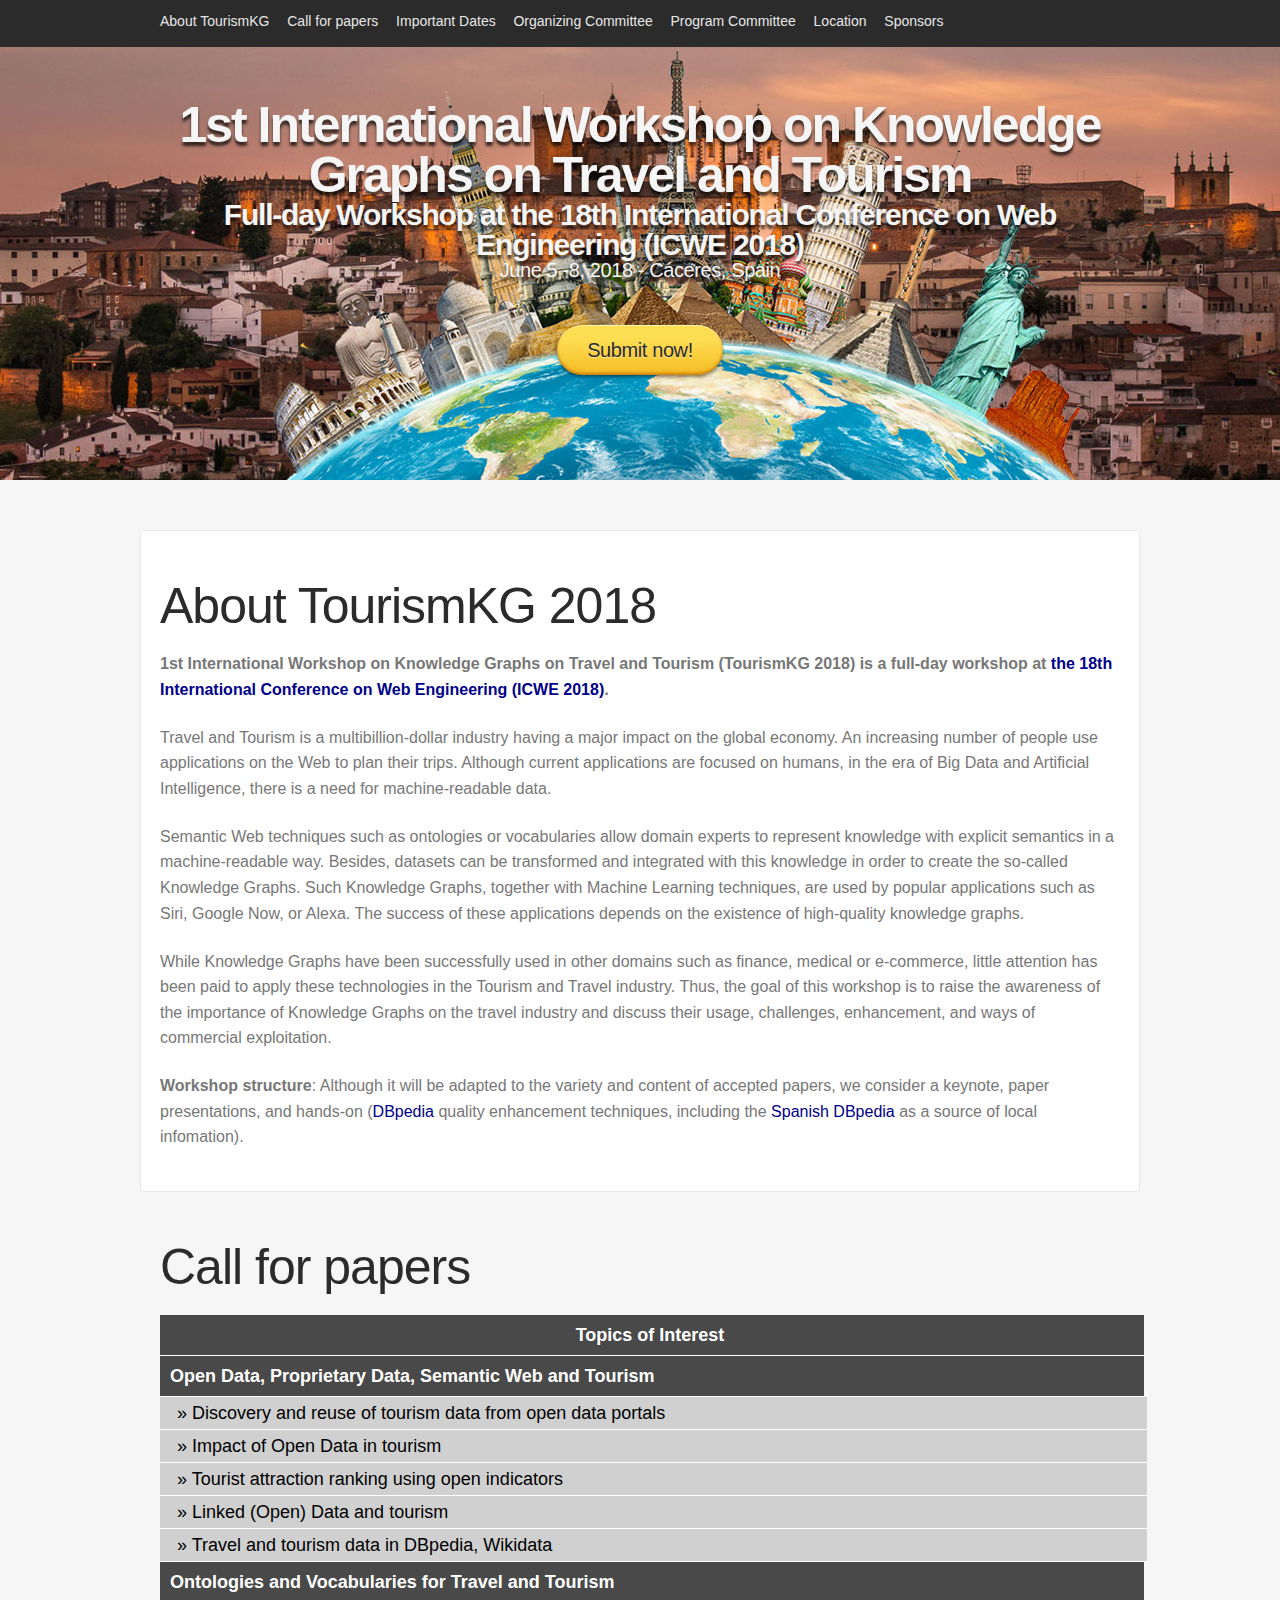
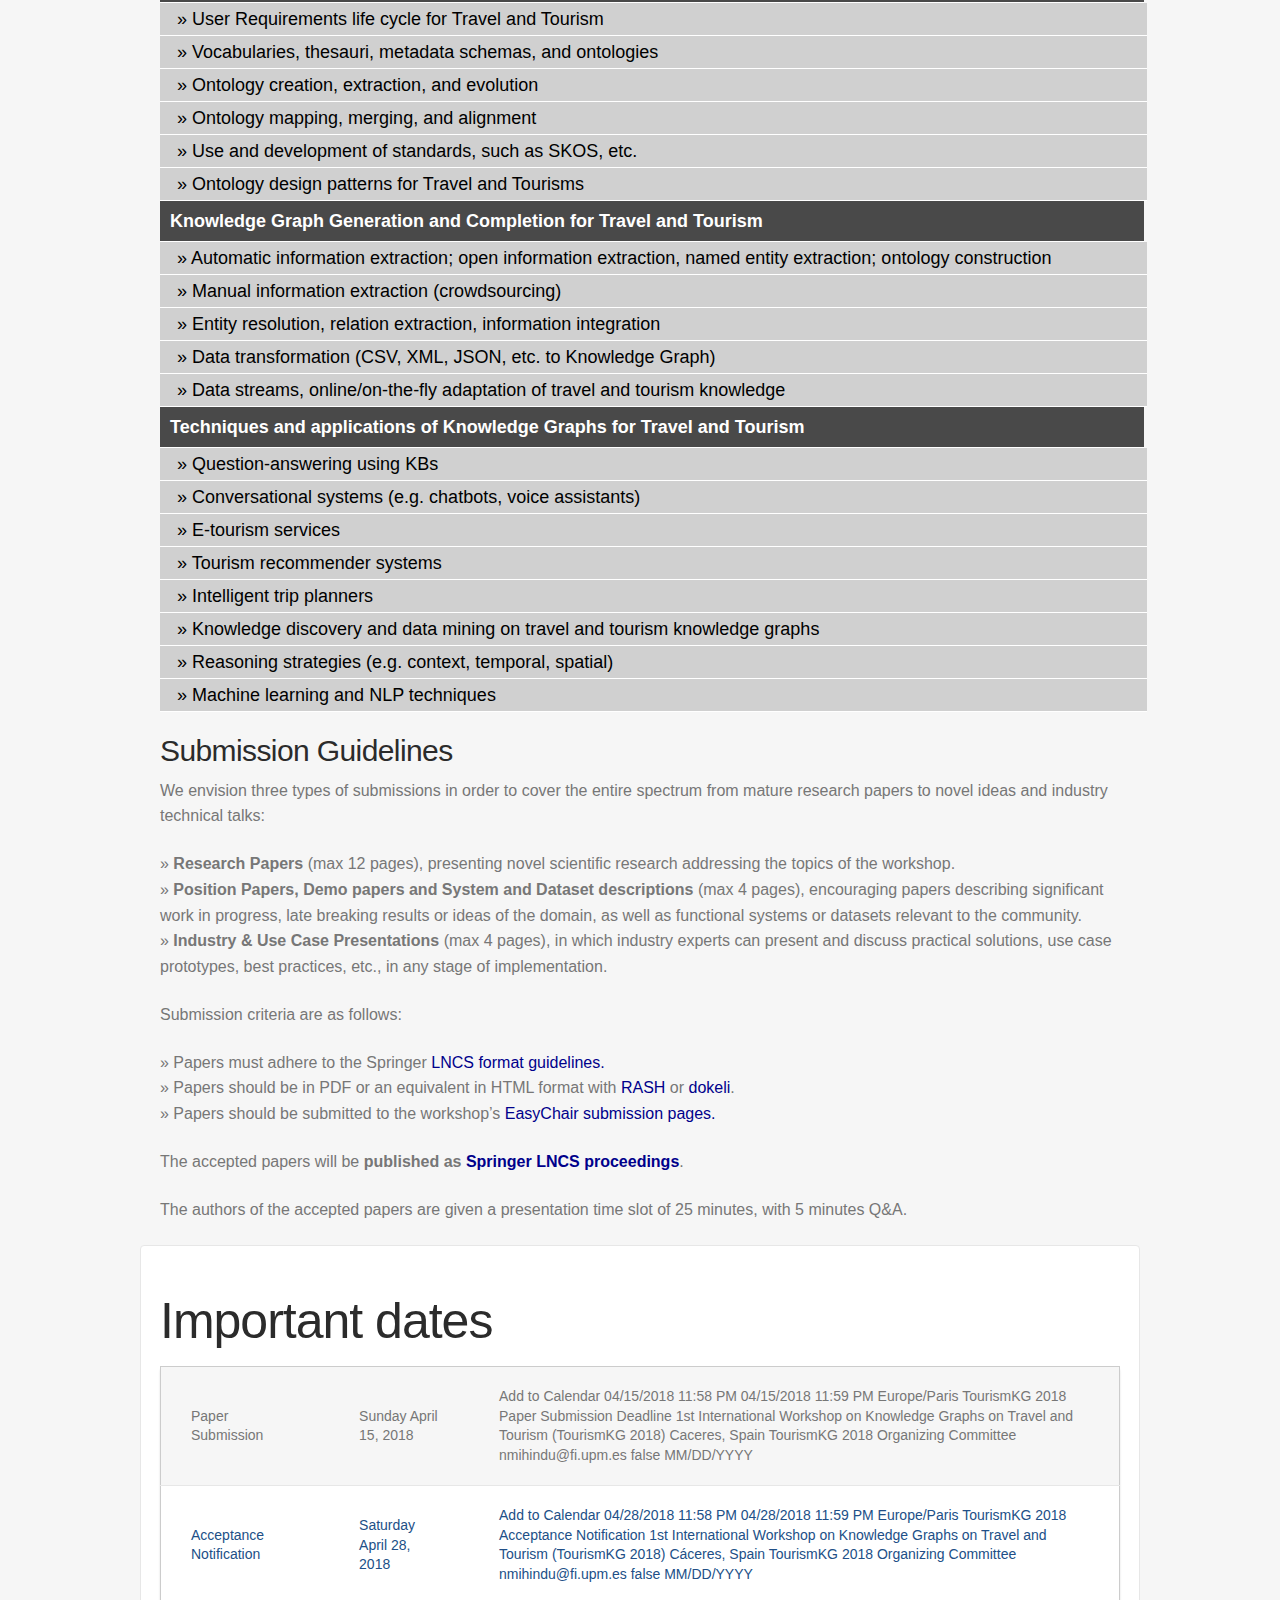
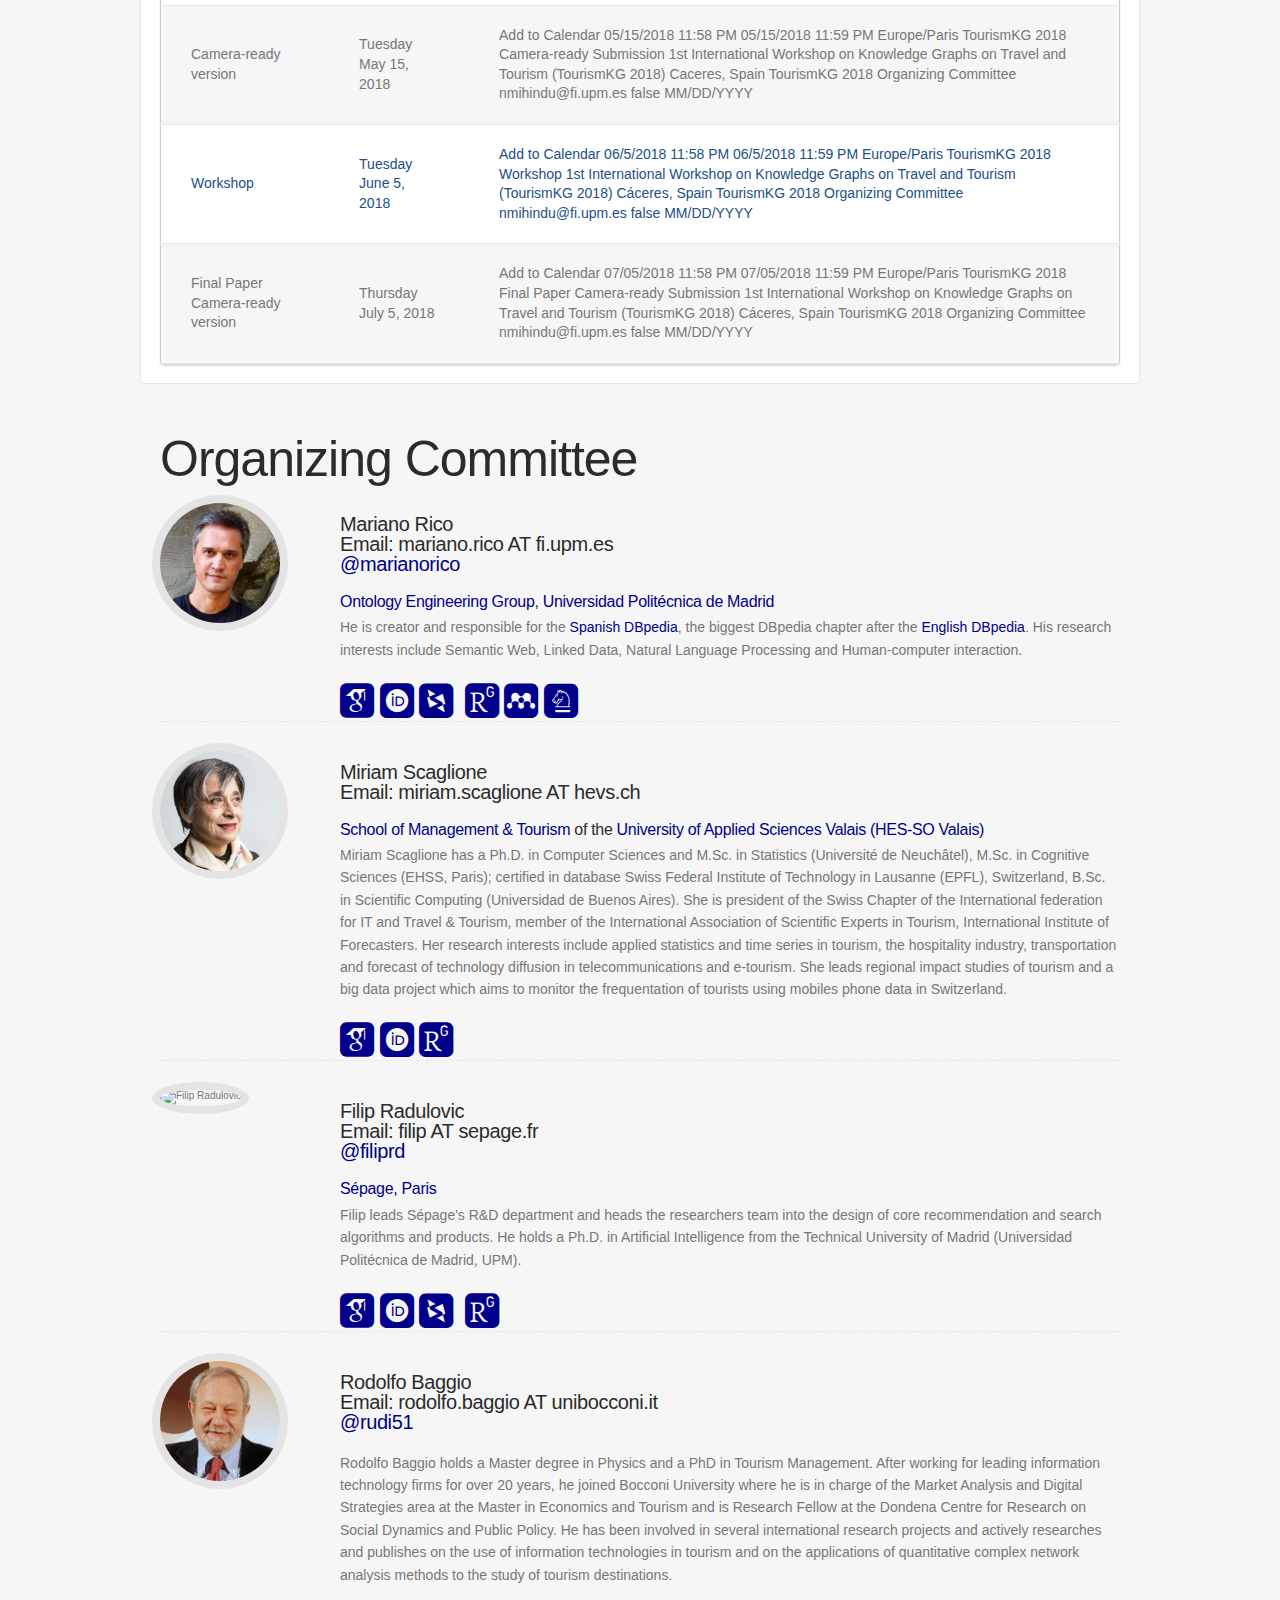
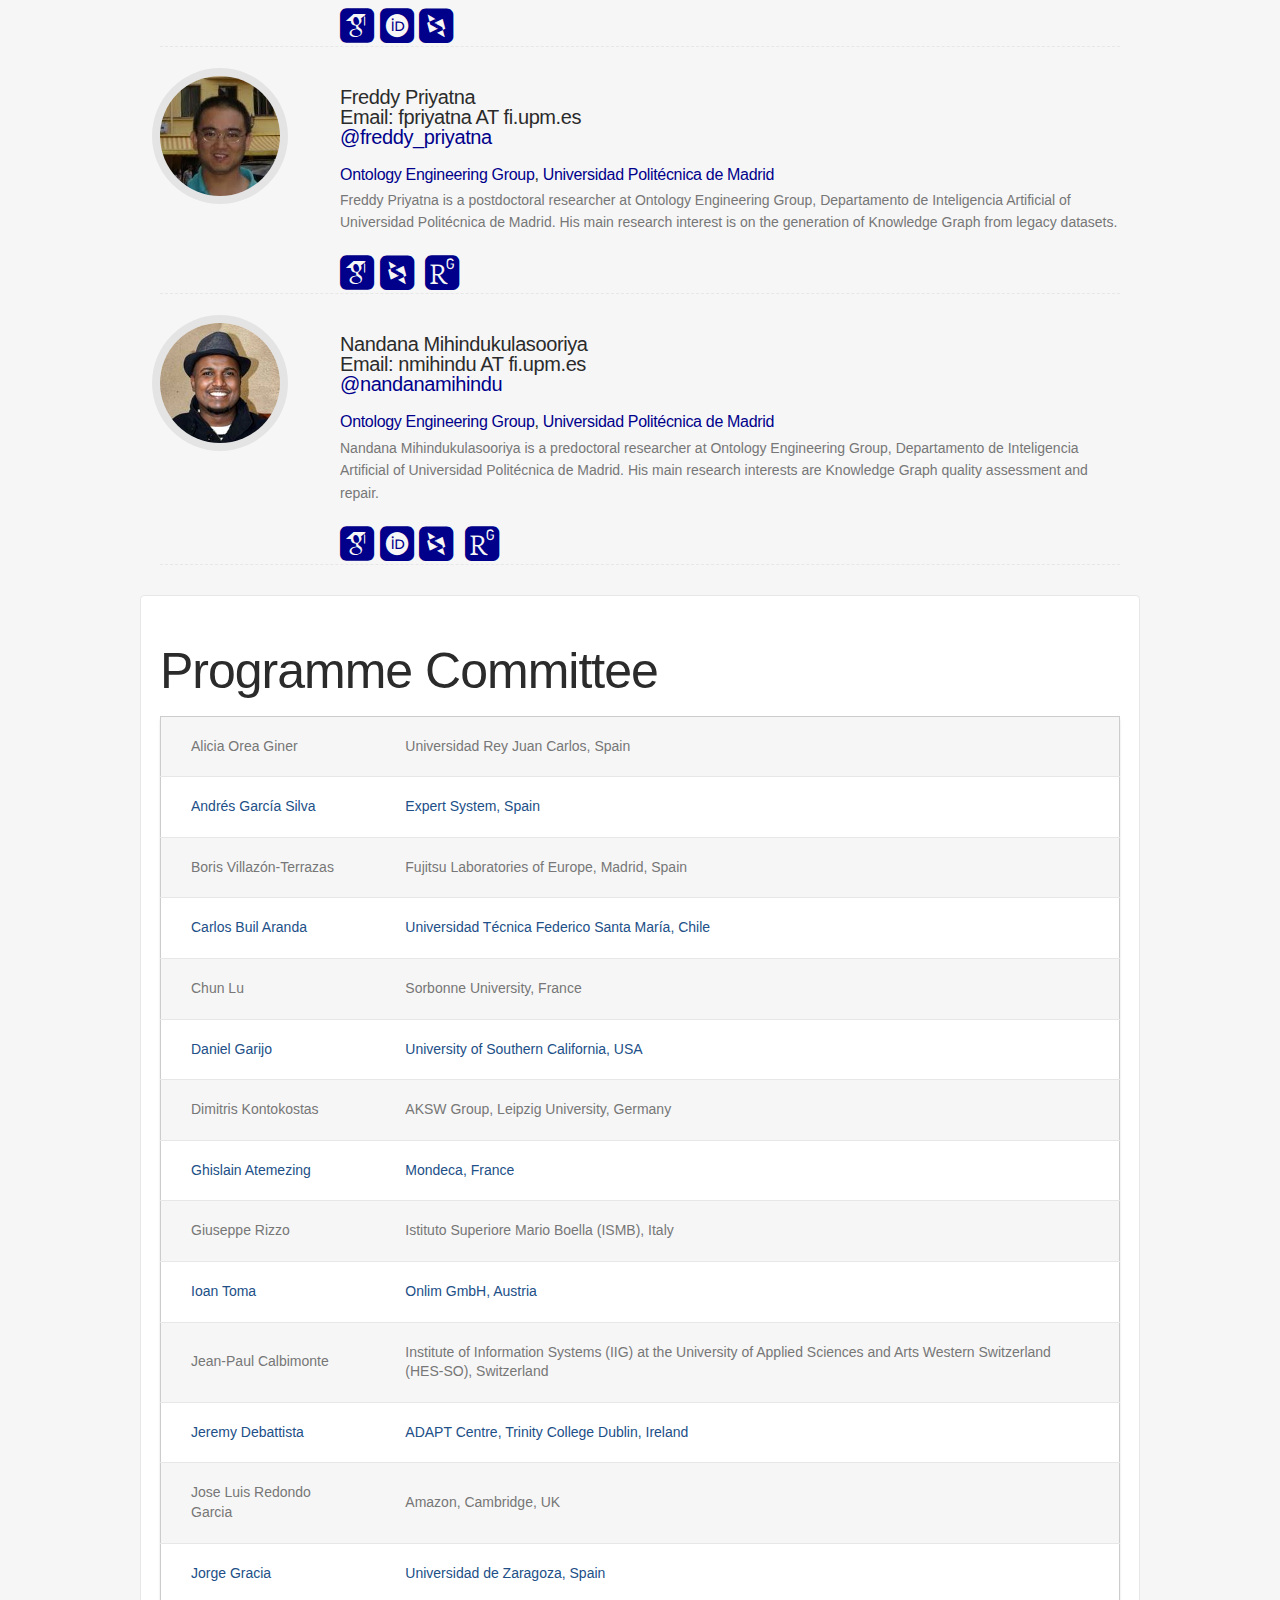
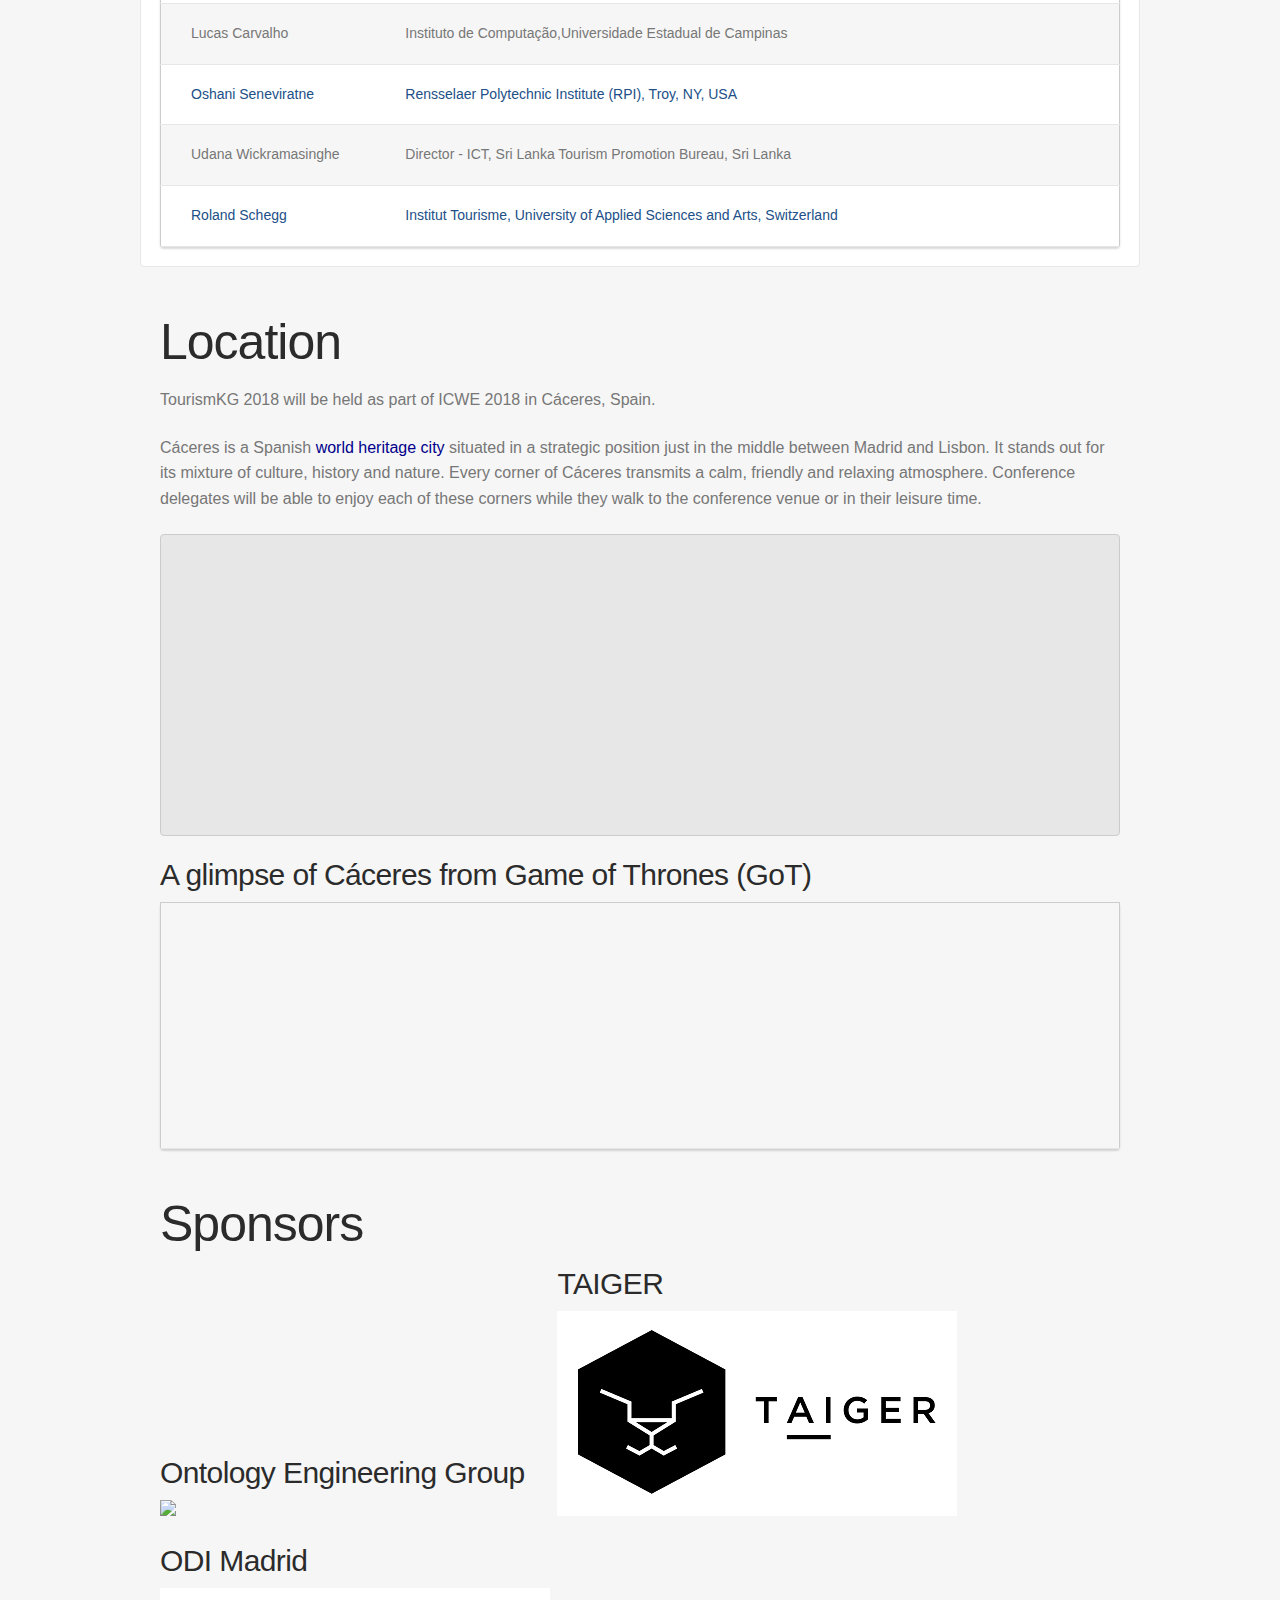
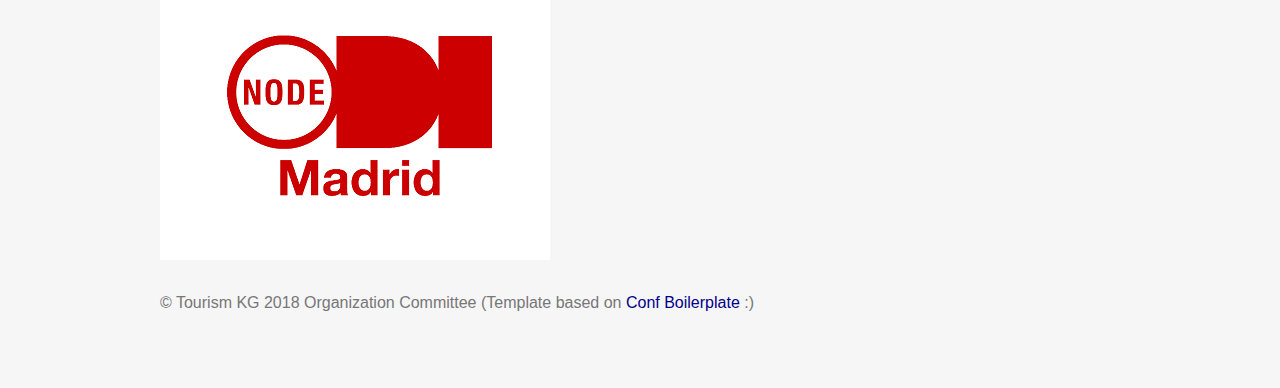
==== 2018/index.html @ 6af9a488 "Update index.html" ====
<!doctype html>
<html itemscope itemtype="http://schema.org/Event">
<head>

  <title itemprop="name">1st International Workshop on Knowledge Graphs on Travel and Tourism  - TourismKG 2018</title>

  <meta charset="utf-8">
  <meta name="author" content="Nandana Mihindukulasooriya">
  <meta name="description" content="1st International Workshop on Knowledge Graphs on Travel and Tourism">
  <meta name="viewport" content="width=device-width">
  <meta http-equiv="X-UA-Compatible" content="IE=edge,chrome=1">

  <!-- FACEBOOK -->
  <meta property="fb:app_id" content="372862979453673">
  <meta property="og:type" content="website">
  <meta property="og:url" content="http://icwe2018.webengineering.org">
  <meta property="og:title" content="The International Conference on Web Engineering (ICWE)">
  <meta property="og:description" content="Conference description">
  <meta property="og:image" content="http://braziljs.github.io/conf-boilerplate//themes/yellow-swan/img/badge.jpg">
  <!-- / FACEBOOK -->

  <link rel="shortcut icon" href="themes/yellow-swan/img/favicon.ico" type="image/x-icon">
  <link rel="apple-touch-icon" href="themes/yellow-swan/img/apple-touch-icon.png">

  <!-- STYLES -->
  <link rel="stylesheet" type="text/css" href="themes/yellow-swan/css/main.css">

  <!-- AddThisEvent theme css -->
  <link rel="stylesheet" href="themes/yellow-swan/css/addthisevent.theme1.css" type="text/css"/>
  <link rel="stylesheet" href="css/academicons.min.css" type="text/css"/>
  <!-- / STYLES -->
    
    
    <!-- AddThisEvent Settings -->
    <script src="themes/yellow-swan/js/ate.min.js"></script>
    <script type="text/javascript">
    addthisevent.settings({
        license    : "replace-with-your-licensekey",
        css        : false,
        outlook    : {show:true, text:"Outlook Calendar"},
        google     : {show:true, text:"Google Calendar"},
        yahoo      : {show:true, text:"Yahoo Calendar"},
        outlookcom : {show:true, text:"Outlook.com"},
        appleical  : {show:true, text:"Apple iCalendar"},
        dropdown   : {order:"appleical,google,outlook,outlookcom,yahoo"}
    });
    </script>
    <script defer src="https://use.fontawesome.com/releases/v5.0.6/js/all.js"></script>
	
	
</head>
<body>

  <div class="global">

    <!-- NAVIGATION -->
    <nav id="nav">
      <ul class="wrapper">
          <li class="nav-item">
            <a href="#about" title="About" class="nav-link">About TourismKG</a>
          </li>
          <li class="nav-item">
            <a href="#cfp" title="Call for papers" class="nav-link">Call for papers</a>
          </li>
          <li class="nav-item">
            <a href="#dates" title="Important Dates" class="nav-link">Important Dates</a>
          </li>
          <li class="nav-item">
            <a href="#orgcom" title="Organizing Committee" class="nav-link">Organizing Committee</a>
          </li>
          <li class="nav-item">
            <a href="#prgcom" title="Organizing Committee" class="nav-link">Program Committee</a>
          </li> 
          <li class="nav-item">
            <a href="#location" title="Location" class="nav-link">Location</a>
          </li>
          <li class="nav-item">
            <a href="#sponsors" title="Sponsors" class="nav-link">Sponsors</a>
          </li>
      </ul>
    </nav>
    
    <hr>
      
    <!-- HEADER -->
    <header class="header">
      <div class="wrapper">
        <h6 class="logo-name"> 
          <a class="logo-link" href="#" title="Conference name" itemprop="name">1st International Workshop on Knowledge Graphs on Travel and Tourism</a>
        </h6>
        <h4 class="logo-sub-name"><a class="logo-link" href="http://icwe2018.webengineering.org/">Full-day Workshop at the 18th International Conference on Web Engineering (ICWE 2018)</a></h4>
        <h2 class="tagline">June 5 -8, 2018 - Cáceres, Spain</h2>
    
        <div class="call-action-area">
            <a href="https://easychair.org/conferences/?conf=tourismkg2018" class="call-action-link" title="Submit now!">Submit now!</a>
        </div>
      </div>
    </header>
    <!--  / HEADER -->
    
    <hr>

    <!-- CONTENT -->
    <div class="content" id="content">
      <div class="wrapper">
        
<!-- ABOUT -->
<section class="about" id="about">
  <h2 class="section-title">About TourismKG 2018</h2>
  <p style="font-weight: bold;">1st International Workshop on Knowledge Graphs on Travel and Tourism (TourismKG 2018) is a full-day workshop at <a href="http://icwe2018.webengineering.org">the 18th International Conference on Web Engineering (ICWE 2018)</a>.</p>
       
  <p itemprop="description">
      Travel and Tourism is a multibillion-dollar industry having a major impact on the global economy. An increasing number of people use applications on the Web to plan their trips. Although current applications are focused on humans, in the era of Big Data and Artificial Intelligence, there is a need for machine-readable data.
  </p>
  <p>
      Semantic Web techniques such as ontologies or vocabularies allow domain experts to represent knowledge with explicit semantics in a machine-readable way. Besides, datasets can be transformed and integrated with this knowledge in order to create the so-called Knowledge Graphs. Such Knowledge Graphs, together with Machine Learning techniques, are used by popular applications such as Siri, Google Now, or Alexa. The success of these applications depends on the existence of high-quality knowledge graphs.
  </p>
    
 <p>
     While Knowledge Graphs have been successfully used in other domains such as finance, medical or e-commerce, little attention has been paid to apply these technologies in the Tourism and Travel industry. Thus, the goal of this workshop is to raise the awareness of the importance of Knowledge Graphs on the travel industry and discuss their usage, challenges, enhancement, and ways of commercial exploitation.
 </p>
 <p>
     <b>Workshop structure</b>: Although it will be adapted to the variety and content of accepted papers, we consider a keynote, 
	 paper presentations, and hands-on (<a href="http://dbpedia.org">DBpedia</a> quality enhancement techniques, including 
	 the <a href="http://es.dbpedia.org">Spanish DBpedia</a> as a source of local infomation).	  
 </p>	

</section>
<!-- / ABOUT -->
                  
<!-- CFP -->
<section class="location" id="cfp">
  <h2 class="section-title">Call for papers</h2>
  <p itemprop="description"></p>

    <div id="topiccontainerlist">
        <ul>
            <li><a href="#" style="text-align: center">Topics of Interest</a></li>
            <li><a href="#">Open Data, Proprietary Data, Semantic Web and Tourism</a>
                <ul>
                    <li><a href="#">» Discovery and reuse of tourism data from open data portals</a></li>
                    <li><a href="#">» Impact of Open Data in tourism</a></li>
                    <li><a href="#">» Tourist attraction ranking using open indicators</a></li>
                    <li><a href="#">» Linked (Open) Data and tourism</a></li>
                    <li><a href="#">» Travel and tourism data in DBpedia, Wikidata</a></li>
                </ul>
            </li>
            <li><a href="#">Ontologies and Vocabularies for Travel and Tourism</a>
                <ul>
                    <li><a href="#">» User Requirements life cycle for Travel and Tourism</a></li>
                    <li><a href="#">» Vocabularies, thesauri, metadata schemas, and ontologies</a></li>
                    <li><a href="#">» Ontology creation, extraction, and evolution</a></li>
                    <li><a href="#">» Ontology mapping, merging, and alignment</a></li>
                    <li><a href="#">» Use and development of standards, such as SKOS, etc.</a></li>
                    <li><a href="#">» Ontology design patterns for Travel and Tourisms</a></li>
                </ul>
            </li>
            <li><a href="#">Knowledge Graph Generation and Completion for Travel and Tourism</a>
                <ul>
                    <li><a href="#">» Automatic information extraction; open information extraction, named entity extraction; ontology construction</a></li>
                    <li><a href="#">» Manual information extraction (crowdsourcing)</a></li>
                    <li><a href="#">» Entity resolution, relation extraction, information integration</a></li>
                    <li><a href="#">» Data transformation (CSV, XML, JSON, etc. to Knowledge Graph)</a></li>
                    <li><a href="#">» Data streams, online/on-the-fly adaptation of travel and tourism knowledge</a></li>
                </ul>
            </li>
            <li><a href="#">Techniques and applications of Knowledge Graphs for Travel and Tourism</a>
                <ul>
                    <li><a href="#">» Question-answering using KBs</a></li>
                    <li><a href="#">» Conversational systems (e.g. chatbots, voice assistants)</a></li>
                    <li><a href="#">» E-tourism services</a></li>
                    <li><a href="#">» Tourism recommender systems</a></li>
                    <li><a href="#">» Intelligent trip planners</a></li>
                    <li><a href="#">» Knowledge discovery and data mining on travel and tourism knowledge graphs</a></li>
                    <li><a href="#">» Reasoning strategies (e.g. context, temporal, spatial)</a></li>
                    <li><a href="#">» Machine learning and NLP techniques</a></li>
                </ul>
            </li>
        </ul>
    </div>
    <br/>
    <br/>

  <h4 class="section-title">Submission Guidelines</h4>

    <p>We envision three types of submissions in order to cover the entire spectrum from mature research papers to novel ideas and industry technical talks: </p>

    <ul style="font-size: 1.6em; line-height: 1.6em; margin-bottom: 1.4em;">
        <li>» <b>Research Papers</b> (max 12 pages), presenting novel scientific research addressing the topics of the workshop.</li>

        <li>» <b>Position Papers, Demo papers and System and Dataset descriptions</b> (max 4 pages), encouraging papers describing significant work in progress, late breaking results or ideas of the domain, as well as functional systems or datasets relevant to the community.</li>

        <li>» <b>Industry & Use Case Presentations</b> (max 4 pages), in which industry experts can present and discuss practical solutions, use case prototypes, best practices, etc., in any stage of implementation.</li>
    </ul>



    
    <p>Submission criteria are as follows:</p>
    
    <ul style="font-size: 1.6em; line-height: 1.6em; margin-bottom: 1.4em;">
        <li>» Papers must adhere to the Springer <a href="http://www.springer.com/gp/computer-science/lncs/conference-proceedings-guidelines">LNCS format guidelines.</a></li>
        <li>» Papers should be in PDF or an equivalent in HTML format with  <a href="https://github.com/essepuntato/rash">RASH</a>  or <a href="https://dokie.li"> dokeli</a>.</li>
        <li>» Papers should be submitted to the workshop’s <a href="https://easychair.org/conferences/?conf=tourismkg2018">EasyChair submission pages.</a></li>
    </ul> 
    
  <p>The accepted papers will be <b> published as <a href="http://www.springer.com/gp/computer-science/lncs">Springer LNCS proceedings</a></b>.</p>

  <p>The authors of the accepted papers are given a presentation time slot of 25 minutes, with 5 minutes Q&amp;A.</p>
</section>
<!-- / CFP --> 
          
<!-- TOPICS -->
<section class="about" id="dates">
  <h2 class="section-title">Important dates</h2>
    <table class="schedule-tbl" width="50%">
    <tr>
        <td>Paper Submission </td>
        <td>Sunday April 15, 2018</td>
        <td>
            <div title="Add to Calendar" class="addthisevent">
                Add to Calendar
                <span class="start">04/15/2018 11:58 PM</span>
                <span class="end">04/15/2018 11:59 PM</span>
                <span class="timezone">Europe/Paris</span>
                <span class="title">TourismKG 2018 Paper Submission Deadline</span>
                <span class="description">1st International Workshop on Knowledge Graphs on Travel and Tourism (TourismKG 2018)</span>
                <span class="location">Caceres, Spain</span>
                <span class="organizer">TourismKG 2018 Organizing Committee</span>
                <span class="organizer_email">nmihindu@fi.upm.es</span>
                <span class="all_day_event">false</span>
                <span class="date_format">MM/DD/YYYY</span>
	       </div>
        </td>
    </tr>
    <tr class="schedule-other">
        <td>Acceptance Notification</td>
        <td>Saturday April 28, 2018</td>
        <td>
            <div title="Add to Calendar" class="addthisevent">
                Add to Calendar
                <span class="start">04/28/2018 11:58 PM</span>
                <span class="end">04/28/2018 11:59 PM</span>
                <span class="timezone">Europe/Paris</span>
                <span class="title">TourismKG 2018 Acceptance Notification</span>
                <span class="description">1st International Workshop on Knowledge Graphs on Travel and Tourism (TourismKG 2018)</span>
                <span class="location">Cáceres, Spain</span>
                <span class="organizer">TourismKG 2018 Organizing Committee</span>
                <span class="organizer_email">nmihindu@fi.upm.es</span>
                <span class="all_day_event">false</span>
                <span class="date_format">MM/DD/YYYY</span>
	       </div>
        </td>        
    </tr>
    <tr>
        <td>Camera-ready version</td>
        <td>Tuesday May 15, 2018</td>
        <td>
            <div title="Add to Calendar" class="addthisevent">
                Add to Calendar
                <span class="start">05/15/2018 11:58 PM</span>
                <span class="end">05/15/2018 11:59 PM</span>
                <span class="timezone">Europe/Paris</span>
                <span class="title">TourismKG 2018 Camera-ready Submission</span>
                <span class="description">1st International Workshop on Knowledge Graphs on Travel and Tourism (TourismKG 2018)</span>
                <span class="location">Caceres, Spain</span>
                <span class="organizer">TourismKG 2018 Organizing Committee</span>
                <span class="organizer_email">nmihindu@fi.upm.es</span>
                <span class="all_day_event">false</span>
                <span class="date_format">MM/DD/YYYY</span>
	       </div>
        </td>        
    </tr>
    <tr class="schedule-other">
        <td>Workshop</td>
        <td>Tuesday June 5, 2018</td>
        <td>
            <div title="Add to Calendar" class="addthisevent">
                Add to Calendar
                <span class="start">06/5/2018 11:58 PM</span>
                <span class="end">06/5/2018 11:59 PM</span>
                <span class="timezone">Europe/Paris</span>
                <span class="title">TourismKG 2018 Workshop</span>
                <span class="description">1st International Workshop on Knowledge Graphs on Travel and Tourism (TourismKG 2018)</span>
                <span class="location">Cáceres, Spain</span>
                <span class="organizer">TourismKG 2018 Organizing Committee</span>
                <span class="organizer_email">nmihindu@fi.upm.es</span>
                <span class="all_day_event">false</span>
                <span class="date_format">MM/DD/YYYY</span>
	       </div>
        </td>        
    </tr>
    <tr>
        <td>Final Paper Camera-ready version</td>
        <td>Thursday July 5, 2018</td>
        <td>
            <div title="Add to Calendar" class="addthisevent">
                Add to Calendar
                <span class="start">07/05/2018 11:58 PM</span>
                <span class="end">07/05/2018 11:59 PM</span>
                <span class="timezone">Europe/Paris</span>
                <span class="title">TourismKG 2018 Final Paper Camera-ready Submission</span>
                <span class="description">1st International Workshop on Knowledge Graphs on Travel and Tourism (TourismKG 2018)</span>
                <span class="location">Cáceres, Spain</span>
                <span class="organizer">TourismKG 2018 Organizing Committee</span>
                <span class="organizer_email">nmihindu@fi.upm.es</span>
                <span class="all_day_event">false</span>
                <span class="date_format">MM/DD/YYYY</span>
	       </div>
        </td>        
    </tr>
    </table>
</section>
<!-- / TOPICS -->           
          
<!-- Organizing Committee -->
<section class="speakers" id="orgcom">
  <h2 class="section-title">Organizing Committee</h2>

  <ul class="speakers-list">

      <li class="speakers-item" itemprop="performer" itemscope itemtype="http://schema.org/Person">
          <span class="speaker-photo">
            <img class="photo" src="themes/yellow-swan/img/careto600x600.jpeg" alt="Mariano Rico" itemprop="image">
          </span>

          <h3 class="speech-title">
              <span>Mariano Rico</span> <br/>
              Email:  mariano.rico AT fi.upm.es
              <br/>
              <a href="http://twitter.com/marianorico" title="@marianorico">
                  @marianorico
              </a>
          </h3>
          <h3 class="speakers-name">
              <a href="http://www.oeg-upm.net/">Ontology Engineering Group</a>, <a href="http://www.upm.es/internacional">Universidad Politécnica de Madrid</a>
          </h3>

          <p class="speakers-bio">He is creator and responsible for the <a href="http://es.dbpedia.org">Spanish DBpedia</a>, the biggest DBpedia chapter after the <a href="http://dbpedia.org">English DBpedia</a>. 
		                  His research interests include Semantic Web, Linked Data, Natural Language Processing and Human-computer interaction.</p>

          <div class="fa-2x">
              <a href="https://twitter.com/marianorico"><i class="hi-icon fab fa-twitter fa-2x"></i></a>
              <a href="https://www.linkedin.com/in/marianorico2"><i class="fab fa-linkedin fa-2x"></i></a>
              <a href="http://scholar.google.com/citations?user=hl5WPQEAAAAJ"><i class="ai ai-google-scholar-square ai-2x"></i></a>
              <a href="https://github.com/MarianoRico"><i class="fab fa-github-square ai-2x"></i></a>
              <a href="https://orcid.org/0000-0003-1707-4842"><i class="ai ai-orcid-square ai-2x"></i></a>
              <a href="http://dblp.uni-trier.de/pers/hd/r/Rico:Mariano"><i class="ai ai-dblp-square ai-2x"></i></a>
              <a href="https://www.researchgate.net/profile/Mariano_Rico/"><i class="ai ai-researchgate-square ai-2x"></i></a>
	      <a href="https://www.mendeley.com/profiles/mariano-rico2/"><i class="ai ai-mendeley-square ai-2x"></i></a>
	      <a href="http://www.researcherid.com/rid/A-5566-2008"><i class="ai ai-springer-square ai-2x"></i></a>  
          </div>

      </li>

      <li class="speakers-item" itemprop="performer" itemscope itemtype="http://schema.org/Person">
          <span class="speaker-photo">
            <img class="photo" src="themes/yellow-swan/img/miriam.jpg" alt="Miriam Scaglione" itemprop="image">
          </span>

          <h3 class="speech-title">
              <span>Miriam Scaglione</span> <br/>
              Email:  miriam.scaglione AT hevs.ch
              <br/>
          </h3>
	  <h3 class="speakers-name">
              <a href="https://www.hevs.ch/en/hautes-ecoles/school-of-management-and-tourism/tourism/bachelors/bachelor-s-degree-in-tourism-743">School of Management & Tourism</a> of the <a href="https://www.hevs.ch/en/">University of Applied Sciences Valais (HES-SO Valais)</a>
          </h3>

          <p class="speakers-bio">Miriam Scaglione has a Ph.D. in Computer Sciences and M.Sc. in 
		  Statistics (Université de Neuchâtel), M.Sc. in Cognitive Sciences (EHSS, Paris); 
		  certified in database Swiss Federal Institute of Technology in Lausanne (EPFL), 
		  Switzerland, B.Sc. in Scientific Computing (Universidad de Buenos Aires).
                  She is president of the Swiss Chapter of the International federation for IT and Travel & Tourism, 
		  member of the International Association of Scientific Experts in Tourism, International Institute of Forecasters.
                  Her research interests include applied statistics and time series in tourism, the hospitality industry, 
		  transportation and forecast of technology diffusion in telecommunications and e-tourism. 
		  She leads regional impact studies of tourism and a big data project which aims to monitor the 
		  frequentation of tourists using mobiles phone data in Switzerland.
          </p>    
          <div class="fa-2x">
              <a href="http://scholar.google.ch/citations?user=oadtFxgAAAAJ&hl=fr"><i class="ai ai-google-scholar-square ai-2x"></i></a>
              <a href="http://orcid.org/0000-0002-0930-4014"><i class="ai ai-orcid-square ai-2x"></i></a>
              <a href="http://www.researchgate.net/profile/Miriam_Scaglione"><i class="ai ai-researchgate-square ai-2x"></i></a>
          </div>

      </li>

      <li class="speakers-item" itemprop="performer" itemscope itemtype="http://schema.org/Person">
          <span class="speaker-photo">
            <img class="photo" src="themes/yellow-swan/img/filip.jpg" alt="Filip Radulovic" itemprop="image">
          </span>

          <h3 class="speech-title">
              <span>Filip Radulovic</span> <br/>
              Email:  filip AT sepage.fr
              <br/>
              <a href="http://twitter.com/filiprd" title="@filiprd">
                  @filiprd
              </a>
          </h3>

          <h3 class="speakers-name">
              <a href="https://www.sepage.fr/">Sépage, Paris</a>
          </h3>
	      
          <p class="speakers-bio">Filip leads Sépage's R&D department and heads the researchers team into the design 
		  of core recommendation and search algorithms and products. He holds a Ph.D. in Artificial Intelligence 
		  from the Technical University of Madrid (Universidad Politécnica de Madrid, UPM).
          </p>  
          <div class="fa-2x">
              <a href="https://twitter.com/nandanamihindu"><i class="hi-icon fab fa-twitter fa-2x"></i></a>
              <a href="https://www.linkedin.com/in/nandanamihindu"><i class="fab fa-linkedin fa-2x"></i></a>
              <a href="https://scholar.google.es/citations?user=obOPbVQAAAAJ&hl=en"><i class="ai ai-google-scholar-square ai-2x"></i></a>
              <a href="https://github.com/nandana"><i class="fab fa-github-square ai-2x"></i></a>
              <a href="https://medium.com/@nandanamihindu"><i class="fab fa-medium ai-2x"></i></a>
              <a href="https://orcid.org/0000-0003-1707-4842"><i class="ai ai-orcid-square ai-2x"></i></a>
              <a href="http://dblp.org/pers/hd/m/Mihindukulasooriya:Nandana"><i class="ai ai-dblp-square ai-2x"></i></a>
              <a href="https://www.researchgate.net/profile/Nandana_Mihindukulasooriya"><i class="ai ai-researchgate-square ai-2x"></i></a>
          </div>

      </li>

      <li class="speakers-item" itemprop="performer" itemscope itemtype="http://schema.org/Person">
          <span class="speaker-photo">
            <img class="photo" src="themes/yellow-swan/img/rodolfo.jpeg" alt="Rodolfo Baggio" itemprop="image">
          </span>

          <h3 class="speech-title">
              <span>Rodolfo Baggio</span> <br/>
              Email:  rodolfo.baggio AT unibocconi.it
              <br/>
              <a href="http://twitter.com/??" title="@??">
                  @rudi51
              </a>
          </h3>

          <p class="speakers-bio">
		  Rodolfo Baggio holds a Master degree in Physics and a PhD in Tourism Management. After 
		  working for leading information technology firms for over 20 years, he joined Bocconi 
		  University where he is in charge of the Market Analysis and Digital Strategies area at 
		  the Master in Economics and Tourism and is Research Fellow at the Dondena Centre for 
		  Research on Social Dynamics and Public Policy. He has been involved in several international 
		  research projects and actively researches and publishes on the use of information technologies 
		  in tourism and on the applications of quantitative complex network analysis methods to the 
		  study of tourism destinations.
                      </p>

          <div class="fa-2x">
              <a href="https://www.iby.it/"> <i class="fab fa-medium ai-2x"></i></a>
              <a href="https://www.linkedin.com/in/rbaggio/"><i class="fab fa-linkedin fa-2x"></i></a>
              <a href="https://scholar.google.co.uk/citations?user=KBeq0gIAAAAJ"><i class="ai ai-google-scholar-square ai-2x"></i></a>
              <a href="https://orcid.org/0000-0001-9207-9665"><i class="ai ai-orcid-square ai-2x"></i></a>
              <a href="http://dblp.org/pers/hd/b/Baggio:Rodolfo"><i class="ai ai-dblp-square ai-2x"></i></a>
          </div>

      </li>

      <li class="speakers-item" itemprop="performer" itemscope itemtype="http://schema.org/Person">
          <span class="speaker-photo">
            <img class="photo" src="themes/yellow-swan/img/fpriyatna.jpeg" alt="Freddy Priyatna" itemprop="image">
          </span>

          <h3 class="speech-title">
              <span>Freddy Priyatna</span> <br/>
              Email:  fpriyatna AT fi.upm.es
              <br/>
              <a href="http://twitter.com/freddy_priyatna" title="@freddy_priyatna">
                  @freddy_priyatna
              </a>
          </h3>

	   <h3 class="speakers-name">
              <a href="http://www.oeg-upm.net/">Ontology Engineering Group</a>, <a href="http://www.upm.es/internacional">Universidad Politécnica de Madrid</a>
          </h3>

          <p class="speakers-bio">
            Freddy Priyatna is a postdoctoral researcher at Ontology Engineering Group, Departamento de Inteligencia Artificial of Universidad Politécnica de Madrid.
            His main research interest is on the generation of Knowledge Graph from legacy datasets.
	      </p>

          <div class="fa-2x">
              <a href="https://twitter.com/freddy_priyatna"><i class="hi-icon fab fa-twitter fa-2x"></i></a>
              <a href="https://es.linkedin.com/in/freddy-priyatna-0195781"><i class="fab fa-linkedin fa-2x"></i></a>
              <a href="https://scholar.google.com/citations?user=qiqoRYwAAAAJ"><i class="ai ai-google-scholar-square ai-2x"></i></a>
              <a href="https://github.com/fpriyatna"><i class="fab fa-github-square ai-2x"></i></a>
              <a href="http://dblp.uni-trier.de/pers/hd/p/Priyatna:Freddy"><i class="ai ai-dblp-square ai-2x"></i></a>
              <a href="https://www.researchgate.net/profile/Freddy_Priyatna"><i class="ai ai-researchgate-square ai-2x"></i></a>
          </div>

      </li>

        <li class="speakers-item" itemprop="performer" itemscope itemtype="http://schema.org/Person">
          <span class="speaker-photo">
            <img class="photo" src="themes/yellow-swan/img/nandana.jpg" alt="Nandana Mihindukulasooriya" itemprop="image">
          </span>

            <h3 class="speech-title">
                <span>Nandana Mihindukulasooriya</span> <br/>
                Email:  nmihindu AT fi.upm.es
                <br/>
                <a href="http://twitter.com/nandanamihindu" title="@nandanamihindu">
                    @nandanamihindu
                </a>
            </h3>

            <h3 class="speakers-name">
                <a href="http://www.oeg-upm.net/">Ontology Engineering Group</a>, <a href="http://www.upm.es/internacional">Universidad Politécnica de Madrid</a>
            </h3>

            <p class="speakers-bio">
		Nandana Mihindukulasooriya is a predoctoral researcher at Ontology Engineering Group, Departamento de Inteligencia Artificial of Universidad Politécnica de Madrid. His main research interests are Knowledge Graph quality assessment and repair.
            </p>

            <div class="fa-2x">
                <a href="https://twitter.com/nandanamihindu"><i class="hi-icon fab fa-twitter fa-2x"></i></a>
                <a href="https://www.linkedin.com/in/nandanamihindu"><i class="fab fa-linkedin fa-2x"></i></a>
                <a href="https://scholar.google.es/citations?user=obOPbVQAAAAJ&hl=en"><i class="ai ai-google-scholar-square ai-2x"></i></a>
                <a href="https://github.com/nandana"><i class="fab fa-github-square ai-2x"></i></a>
                <a href="https://medium.com/@nandanamihindu"><i class="fab fa-medium ai-2x"></i></a>
                <a href="https://orcid.org/0000-0003-1707-4842"><i class="ai ai-orcid-square ai-2x"></i></a>
                <a href="http://dblp.org/pers/hd/m/Mihindukulasooriya:Nandana"><i class="ai ai-dblp-square ai-2x"></i></a>
                <a href="https://www.researchgate.net/profile/Nandana_Mihindukulasooriya"><i class="ai ai-researchgate-square ai-2x"></i></a>
            </div>
        </li>

  </ul>
</section>
<!-- / Organizing Committee -->
          
          
    <!-- Programme Committee -->
    <section class="about" id="prgcom">
        <h2 class="section-title">Programme Committee</h2>

        <table class="schedule-tbl" width="50%">	
            <tr>
                <td>Alicia Orea Giner</td>
                <td>Universidad Rey Juan Carlos, Spain</td>
            </tr>		
            <tr class="schedule-other">
                <td>Andrés García Silva</td>
                <td>Expert System, Spain</td>
            </tr>
            <tr>
                <td>Boris Villazón-Terrazas</td>
                <td>Fujitsu Laboratories of Europe, Madrid, Spain</td>
            </tr>
            <tr class="schedule-other">
                <td>Carlos Buil Aranda</td>
                <td>Universidad Técnica Federico Santa María, Chile</td>
            </tr>
            <tr>
                <td>Chun Lu</td>
                <td>Sorbonne University, France</td>
            </tr>		
            <tr class="schedule-other">
                <td>Daniel Garijo</td>
                <td>University of Southern California, USA</td>
            </tr>
            <tr>
                <td>Dimitris Kontokostas</td>
                <td>AKSW Group, Leipzig University, Germany</td>
            </tr>
            <tr class="schedule-other">
                <td>Ghislain Atemezing</td>
                <td>Mondeca, France</td>
            </tr>
            <tr>
                <td>Giuseppe Rizzo</td>
                <td>Istituto Superiore Mario Boella (ISMB), Italy</td>
            </tr>
            <tr class="schedule-other">
                <td>Ioan Toma</td>
                <td>Onlim GmbH, Austria</td>
            </tr>
            <tr>
                <td>Jean-Paul Calbimonte</td>
                <td>Institute of Information Systems (IIG) at the University of Applied Sciences and Arts Western Switzerland (HES-SO), Switzerland</td>
            </tr>
            <tr class="schedule-other">
                <td>Jeremy Debattista</td>
                <td>ADAPT Centre, Trinity College Dublin, Ireland</td>
            </tr>
            <tr>
                <td>Jose Luis Redondo Garcia</td>
                <td>Amazon, Cambridge, UK</td>
            </tr>
            <tr class="schedule-other">
                <td>Jorge Gracia</td>
                <td>Universidad de Zaragoza, Spain</td>
            </tr>
            <tr>
                <td>Lucas Carvalho</td>
                <td>Instituto de Computação,Universidade Estadual de Campinas</td>
            </tr>		
            <tr class="schedule-other">
                <td>Oshani Seneviratne</td>
                <td>Rensselaer Polytechnic Institute (RPI), Troy, NY, USA</td>
            </tr>
            <tr>
                <td>Udana Wickramasinghe</td>
                <td>Director - ICT, Sri Lanka Tourism Promotion Bureau, Sri Lanka</td>
            </tr>
            <tr class="schedule-other">
                <td>Roland Schegg</td>
                <td>Institut Tourisme, University of Applied Sciences and Arts, Switzerland</td>
            </tr>
        </table>

        <!--<ul>-->
	<!--<li><p>Andrés García Silva, Expert System, Spain.</p></li>-->
	<!--<li><p>Boris Villazón-Terrazas, Fujitsu Laboratories of Europe, Madrid, Spain.</p></li>-->
	<!--<li><p>Carlos Buil Aranda, Universidad Técnica Federico Santa María, Chile.</p></li>-->
	<!--<li><p>Daniel Garijo, ISI, University of Southern California, USA.</p></li>-->
	<!--<li><p>Dimitris Kontokostas, AKSW Group, Leipzig University, Germany.</p></li>-->
	<!--<li><p>Ghislain Atemezing, Mondeca, France. </p></li>-->
	<!--<li><p>Giuseppe Rizzo, Istituto Superiore Mario Boella (ISMB), Italy. </p></li>-->
	<!--<li><p>Ioan Toma, Onlim GmbH, Austria.</p></li>-->
	<!--<li><p>Jean-Paul Calbimonte, Institute of Information Systems (IIG) at the University of Applied Sciences and Arts Western Switzerland (HES-SO), Switzerland. </p></li>-->
	<!--<li><p>Jeremy Debattista, ADAPT Centre, Trinity College Dublin, Ireland.</p></li>-->
	<!--<li><p>Jose Luis Redondo Garcia, Amazon, Cambridge, UK.</p></li>-->
	<!--<li><p>Jorge Gracia, Universidad de Zaragoza, Spain.</p></li>-->
	<!--<li><p>Oshani Seneviratne, Rensselaer Polytechnic Institute (RPI), Troy, NY, USA.</p></li>-->
	<!--<li><p>Roland Schegg,  Institut Tourisme, University of Applied Sciences and Arts, Switzerland.</p></li>-->

        <!--</ul>-->
    </section>  
    <!-- / Programme Committee -->      
          
<!-- LOCATION -->
<section class="location" id="location">
  <h2 class="section-title">Location</h2>
    
  <p>TourismKG 2018 will be held as part of ICWE 2018 in Cáceres, Spain.</p>

	<p>Cáceres is a Spanish <a href="http://whc.unesco.org/en/list/384">world heritage city</a> situated in a strategic position just in the middle between Madrid and Lisbon. It stands out for its mixture of culture, history and nature. Every corner of Cáceres transmits a calm, friendly and relaxing atmosphere. Conference delegates will be able to enjoy each of these corners while they walk to the conference venue or in their leisure time.</p>

  <div id="map-canvas" class="location-area" data-address="Cáceres, Spain"></div>

  <br/>
  <br/>

  <h4>A glimpse of Cáceres from Game of Thrones (GoT) </h4>

    <table class="schedule-tbl" width="50%">
        <tr>
            <td><iframe style="width: 100%; height: 200px;" src="https://www.youtube.com/embed/7rmfFS6szT8" frameborder="0" allow="autoplay; encrypted-media" allowfullscreen></iframe></td>
            <td><iframe style="width: 100%; height: 200px;" src="https://www.youtube.com/embed/h1ucjp1Tqi4" frameborder="0" allow="autoplay; encrypted-media" allowfullscreen></iframe></td>
            <td><iframe style="width: 100%; height: 200px;" src="https://www.youtube.com/embed//7rmfFS6szT8" frameborder="0" allow="autoplay; encrypted-media" allowfullscreen></iframe></td>
        </tr>
    </table>



</section>
<!-- / LOCATION -->          
          
          
<!-- SCHEDULE -->
<!-- section class="schedule" id="schedule">
  <h2 class="section-title">Schedule</h2>
  <p>Lorem ipsum dolor sit amet, consectetur adipisicing elit, sed do eiusmod
  tempor incididunt ut labore et dolore magna aliqua. Ut enim ad minim veniam.</p>
  <div class="schedule-tbl">
    <table>
      <thead>
        <tr>
          <th class="schedule-time">Time</th>
          <th class="schedule-slot">Slot</th>
          <th class="schedule-description">Description</th>
        </tr>
      </thead>
      <tbody>

            <tr class="schedule-other">
              <td class="schedule-time">9h00</td>
              <td class="schedule-slot">Check-in / Breakfast</td>
              <td class="schedule-description">-</td>
            </tr>
            <tr>
              <td class="schedule-time">10h00</td>
              <td class="schedule-slot">
                <span class="speaker-photo">
                  <img class="photo" src="themes/yellow-swan/img/speaker.jpg" alt="Linus Torvalds">
                </span>
              Digging into a Linux Kernel
                <span class="speakers-company">Linux Foundation</span>
              </td>
              <td class="schedule-description">Lorem ipsum dolor sit amet, consectetur adipisicing elit, sed do eiusmod tempor incididunt ut labore et dolore magna aliqua. Ut enim ad minim veniam, quis nostrud exercitation ullamco laboris nisi ut aliquip ex ea commodo</td>
            </tr>
            <tr>
              <td class="schedule-time">11h00</td>
              <td class="schedule-slot">
                <span class="speaker-photo">
                  <img class="photo" src="themes/yellow-swan/img/speaker.jpg" alt="Bill Gates">
                </span>
              Introducing Windows 12
                <span class="speakers-company">Microsoft</span>
              </td>
              <td class="schedule-description">Lorem ipsum dolor sit amet, consectetur adipisicing elit, sed do eiusmod tempor incididunt ut labore et dolore magna aliqua. Ut enim ad minim veniam, quis nostrud exercitation ullamco laboris nisi ut aliquip ex ea commodo</td>
            </tr>
            <tr class="schedule-other">
              <td class="schedule-time">12h00</td>
              <td class="schedule-slot">Lunch</td>
              <td class="schedule-description">-</td>
            </tr>
            <tr>
              <td class="schedule-time">13h00</td>
              <td class="schedule-slot">
                <span class="speaker-photo">
                  <img class="photo" src="themes/yellow-swan/img/speaker.jpg" alt="Chuck Norris">
                </span>
              How to kill a elephant with one finger
                <span class="speakers-company">Delta Command</span>
              </td>
              <td class="schedule-description">Lorem ipsum dolor sit amet, consectetur adipisicing elit, sed do eiusmod tempor incididunt ut labore et dolore magna aliqua. Ut enim ad minim veniam, quis nostrud exercitation ullamco laboris nisi ut aliquip ex ea commodo</td>
            </tr>
            <tr>
              <td class="schedule-time">14h00</td>
              <td class="schedule-slot">
                <span class="speaker-photo">
                  <img class="photo" src="themes/yellow-swan/img/speaker.jpg" alt="Steve Jobs">
                </span>
              Presenting iPad
                <span class="speakers-company">Apple, Inc.</span>
              </td>
              <td class="schedule-description">Lorem ipsum dolor sit amet, consectetur adipisicing elit, sed do eiusmod tempor incididunt ut labore et dolore magna aliqua. Ut enim ad minim veniam, quis nostrud exercitation ullamco laboris nisi ut aliquip ex ea commodo</td>
            </tr>
            <tr class="schedule-other">
              <td class="schedule-time">15h00</td>
              <td class="schedule-slot">Coffee-break</td>
              <td class="schedule-description">-</td>
            </tr>
            <tr>
              <td class="schedule-time">16h00</td>
              <td class="schedule-slot">
                <span class="speaker-photo">
                  <img class="photo" src="themes/yellow-swan/img/speaker.jpg" alt="Mark Zuckerberg">
                </span>
              Revealing Facebook Secrets
                <span class="speakers-company">Facebook</span>
              </td>
              <td class="schedule-description">Lorem ipsum dolor sit amet, consectetur adipisicing elit, sed do eiusmod tempor incididunt ut labore et dolore magna aliqua. Ut enim ad minim veniam, quis nostrud exercitation ullamco laboris nisi ut aliquip ex ea commodo</td>
            </tr>
            <tr>
              <td class="schedule-time">17h00</td>
              <td class="schedule-slot">
                <span class="speaker-photo">
                  <img class="photo" src="themes/yellow-swan/img/speaker.jpg" alt="Steve Wozniak">
                </span>
              Why do I prefer Android over iPhone
                <span class="speakers-company">Apple, Inc.</span>
              </td>
              <td class="schedule-description">Lorem ipsum dolor sit amet, consectetur adipisicing elit, sed do eiusmod tempor incididunt ut labore et dolore magna aliqua. Ut enim ad minim veniam, quis nostrud exercitation ullamco laboris nisi ut aliquip ex ea commodo</td>
            </tr>

      </tbody>
    </table>
  </div>
</section -->
<!-- / SCHEDULE -->
<!-- SPONSORS -->
<section class="sponsors" id="sponsors">
  <h2 class="section-title">Sponsors</h2>
  <ul class="sponsors-list">
    <li class="sponsor-item">
      <h4>Ontology Engineering Group</h4>
	    <a href="http://oeg-upm.net"><img src="themes/yellow-swan/img/oeg.png"/></a>
    </li>
    <li class="sponsor-item">
      <h4>TAIGER</h4>
	    <a href="http://www.taiger.com/"><img src="themes/yellow-swan/img/logoTAI.400px.png"/></a>
    </li>
    <li class="sponsor-item">
      <h4>ODI Madrid</h4>
	    <a href="http://madrid.theodi.org/"><img src="themes/yellow-swan/img/logo_odimadrid.png"/></a>
    </li>  
  </ul>
</section>
	      
	      
<!-- / SPONSORS -->
          
        <!-- FOOTER -->
        <footer class="footer">
          <p>&copy; Tourism KG 2018 Organization Committee (Template based on <a href="https://github.com/braziljs/conf-boilerplate">Conf Boilerplate</a> :)</p>
        </footer>
        <!-- / FOOTER -->
      </div>
    </div>
    <!-- / CONTENT -->

  </div>

  <script src="https://ajax.googleapis.com/ajax/libs/jquery/1.11.0/jquery.min.js"></script>
  <script>window.jQuery || document.write('<script src="themes/yellow-swan/js/jquery.js"><\/script>')</script>

  <!-- script src="http://maps.google.com/maps/api/js?sensor=false"></script -->
  <!-- script async defer src="https://maps.googleapis.com/maps/api/js?key=AIzaSyBreG9uqoTI7PraAKzTZaXESSB0Bdyio40&callback=initialize" type="text/javascript"></script -->
  <script src="themes/yellow-swan/js/main.js"></script>

  <!--<script>-->
      <!--var directionsDisplay,-->
          <!--directionsService,-->
          <!--map;-->

      <!--function initialize() {-->
          <!--var directionsService = new google.maps.DirectionsService();-->
          <!--directionsDisplay = new google.maps.DirectionsRenderer();-->
          <!--var chicago = new google.maps.LatLng(41.850033, -87.6500523);-->
          <!--var mapOptions = { zoom:7, mapTypeId: google.maps.MapTypeId.ROADMAP, center: chicago }-->
          <!--map = new google.maps.Map(document.getElementById("map_canvas"), mapOptions);-->
          <!--directionsDisplay.setMap(map);-->
      <!--}-->

  <!--</script>-->

  <script>
      function myMap() {
          var mapOptions = {
              center: new google.maps.LatLng(39.473258, -6.370147),
              zoom: 7,
              mapTypeId: google.maps.MapTypeId.HYBRID
          }
          var map = new google.maps.Map(document.getElementById("map-canvas"), mapOptions);

          var marker = new google.maps.Marker({
              position: new google.maps.LatLng(39.473258, -6.370147),
              title:"Hello World!",
              animation: google.maps.Animation.DROP
          });

          marker.setMap(map);

      }
  </script>


  <script src="https://maps.googleapis.com/maps/api/js?key=AIzaSyCm8S7oWPJliOBPoBLSXtzc6T1sVzgMplA&callback=myMap"></script>



</body>
</html>
---- 2018/themes/yellow-swan/css/main.css ----
/* =============================================================================
   RESET
   ========================================================================== */
* {
  margin: 0;
  padding: 0;
  list-style: none;
  border: 0;
  text-decoration: none;
}
img,
input,
label {
  vertical-align: middle;
}
h1,
h2,
h3,
h4,
h5,
h6 {
  font-size: 100%;
  line-height: 1em;
}
article,
aside,
details,
figcaption,
figure,
footer,
header,
hgroup,
nav,
section {
  display: block;
}
audio,
canvas,
video {
  display: inline-block;
  *display: inline;
  *zoom: 1;
}
audio:not([controls]) {
  display: none;
}
[hidden] {
  display: none;
}
html {
  font-size: 100%;
  -webkit-text-size-adjust: 100%;
  -ms-text-size-adjust: 100%;
}
html,
button,
input,
select,
textarea {
  font-family: sans-serif;
}
body {
  margin: 0;
}
a:focus {
  outline: thin dotted;
}
a:hover,
a:active {
  outline: 0;
}
abbr[title] {
  border-bottom: 1px dotted;
}
b,
strong {
  font-weight: bold;
}
blockquote {
  margin: 1em 40px;
}
dfn {
  font-style: italic;
}
hr {
  display: block;
  height: 1px;
  border: 0;
  border-top: 1px solid #ccc;
  margin: 1em 0;
  padding: 0;
}
ins {
  background: #ff9;
  color: #000;
  text-decoration: none;
}
mark {
  background: #ff0;
  color: #000;
  font-style: italic;
  font-weight: bold;
}
pre,
code,
kbd,
samp {
  font-family: monospace, serif;
  _font-family: 'courier new', monospace;
  font-size: 1em;
}
pre {
  white-space: pre;
  white-space: pre-wrap;
  word-wrap: break-word;
}
q {
  quotes: none;
}
q:before,
q:after {
  content: "";
  content: none;
}
small {
  font-size: 85%;
}
sub,
sup {
  font-size: 75%;
  line-height: 0;
  position: relative;
  vertical-align: baseline;
}
sup {
  top: -0.5em;
}
sub {
  bottom: -0.25em;
}
dd {
  margin: 0 0 0 40px;
}
nav ul,
nav ol {
  list-style: none;
  list-style-image: none;
  margin: 0;
  padding: 0;
}
img {
  border: 0;
  -ms-interpolation-mode: bicubic;
  vertical-align: middle;
}
svg:not(:root) {
  overflow: hidden;
}
figure {
  margin: 0;
}
form {
  margin: 0;
}
fieldset {
  border: 0;
  margin: 0;
  padding: 0;
}
legend {
  border: 0;
  *margin-left: -7px;
  padding: 0;
  white-space: normal;
}
button,
input,
select,
textarea {
  font-size: 100%;
  margin: 0;
  vertical-align: baseline;
  *vertical-align: middle;
}
button,
input {
  line-height: normal;
}
button,
input[type="button"],
input[type="reset"],
input[type="submit"] {
  cursor: pointer;
  -webkit-appearance: button;
  *overflow: visible;
}
button[disabled],
input[disabled] {
  cursor: default;
}
input[type="checkbox"],
input[type="radio"] {
  -moz-box-sizing: border-box;
  -ms-box-sizing: border-box;
  -webkit-box-sizing: border-box;
  box-sizing: border-box;
  padding: 0;
  *width: 13px;
  *height: 13px;
}
input[type="search"] {
  -webkit-appearance: textfield;
  -moz-box-sizing: content-box;
  -ms-box-sizing: content-box;
  -webkit-box-sizing: content-box;
  box-sizing: content-box;
}
input[type="search"]::-webkit-search-decoration,
input[type="search"]::-webkit-search-cancel-button {
  -webkit-appearance: none;
}
button::-moz-focus-inner,
input::-moz-focus-inner {
  border: 0;
  padding: 0;
}
textarea {
  overflow: auto;
  vertical-align: top;
  resize: vertical;
}
input:invalid,
textarea:invalid {
  background-color: #f0dddd;
}
table {
  border-collapse: collapse;
  border-spacing: 0;
  width: 100%;
}
td {
  vertical-align: middle;
}
.chromeframe {
  margin: 0.2em 0;
  background: #ccc;
  color: black;
  padding: 0.2em 0;
}
header:after,
footer:after,
section:after,
hgroup:after,
aside:after,
figure:after,
div:after,
ol:after,
li:after,
form:after,
ul:after,
dl:after {
  content: ".";
  display: block;
  clear: both;
  visibility: hidden;
  height: 0;
  overflow: hidden;
}
hr {
  display: none;
}
.clear {
  clear: both;
}
/* =============================================================================
   MAIN LAYOUT
   ========================================================================== */
.wrapper {
  margin: 0 auto;
  width: 960px;
  position: relative;
}
.content {
  padding: 50px 0;
}
.content section {
  padding-top: 50px;
}
/* =============================================================================
   BASIC STYLES
   ========================================================================== */
h2,
h3,
h4 {
  font-size: 5em;
  font-weight: normal;
  margin-bottom: .4em;
  letter-spacing: -0.02em;
}
h3 {
  font-size: 4em;
}
h4 {
  font-size: 3em;
}
p {
  font-size: 1.6em;
  line-height: 1.6em;
  margin-bottom: 1.4em;
}
.photo {
  max-width: 100%;
  position: relative;
  top: -1px;
}
/* =============================================================================
   NAVIGATION
   ========================================================================== */
nav {
  padding: 15px 0;
  position: fixed;
  width: 100%;
  z-index: 10;
}
.nav-item {
  display: inline-block;
  margin-right: 15px;
}
.nav-link {
  font-size: 1.4em;
}
/* =============================================================================
   HEADER
   ========================================================================== */
.header {
  padding: 100px 0 100px;
  text-align: center;
}
.logo-name {
  margin-bottom: 0;
  font-size: 5em;
  letter-spacing: -0.04em;
}
.logo-sub-name {
  margin-bottom: 0;
  font-size: 3em;
  letter-spacing: -0.04em;
}
.tagline {
  margin-bottom: 50px;
  font-size: 2em;
  letter-spacing: -0.02em;
}
.call-action-area .price {
  font-size: 4em;
  vertical-align: center;
  margin-right: 20px;
}
.call-action-area .call-action-link,
.btn {
  position: relative;
  top: -5px;
  cursor: pointer;
  display: inline-block;
  padding: 15px 30px;
  font-size: 2em;
  line-height: 1em;
  vertical-align: center;
  letter-spacing: -0.02em;
  -webkit-transition: all 0.3s ease-out;
  -moz-transition: all 0.3s ease-out;
  -ms-transition: all 0.3s ease-out;
  -o-transition: all 0.3s ease-out;
  transition: all 0.3s ease-out;
}
.call-action-area .call-action-link:hover,
.call-action-area .call-action-link:focus,
.btn:hover,
.btn:focus {
  top: 0;
}
/* =============================================================================
   ABOUT
   ========================================================================== */
.about {
  padding: 19px;
  margin: 0 -20px 0;
}
/* =============================================================================
   SPEAKER
   ========================================================================== */
.speakers-item {
  position: relative;
  min-height: 180px;
  padding-left: 180px;
  margin-bottom: 30px;
  border-bottom: 1px dashed #e7e7e7;
}
.speaker-photo {
  position: absolute;
  top: 0;
  left: 0;
  display: block;
  width: 120px;
  height: 120px;
}
.speech-title {
  padding-top: 10px;
  font-size: 2em;
  margin-bottom: 1em;
}
.speech-time {
  font-size: 18px;
  padding: 10px 15px;
  letter-spacing: -0.03em;
}
.speakers-name {
  font-size: 1.6em;
}
.speakers-item p {
  font-size: 1.4em;
}
/* =============================================================================
   SCHEDULE
   ========================================================================== */
.schedule-tbl {
  padding: 20px;
}
.schedule-tbl table {
  border-collapse: collapse;
  font-size: 1em;
}
.schedule-tbl td,
.schedule-tbl th {
  position: relative;
  padding: 20px 30px;
  font-size: 1.4em;
  line-height: 1.4em;
  text-align: left;
}
.schedule-tbl th {
  padding: 5px 30px;
  color: #2b2b2b;
  font-size: 2em;
  font-weight: bolder;
}
.schedule-tbl .speaker-photo {
  position: relative;
  width: 40px;
  height: 40px;
  float: left;
  margin-right: 20px;
}
.schedule-tbl .schedule-time {
  text-align: center;
}
.schedule-slot {
  width: 250px;
  font-size: 16px;
}
.speakers-company {
  display: block;
  font-size: 12px;
}
/* =============================================================================
   SPONSORS  and  PARTNERS
   ========================================================================== */
.sponsor-item,
.partner-item {
  display: inline-block;
  margin: 0 30px 30px 0;
}
.sponsor--link,
.partner-link {
  display: block;
  width: 150px;
  height: 150px;
  text-align: center;
  vertical-align: middle;
  line-height: 150px;
}
/* =============================================================================
   CONTATO
   ========================================================================== */
.form label {
  font-size: 16px;
  display: block;
  margin-bottom: .5em;
}
.control-group {
  height: auto;
  clear: both;
  margin-bottom: 20px;
}
.control-group-name,
.control-group-email {
  clear: none;
  width: 467px;
  float: left;
  margin-right: 25px;
}
.control-group-email {
  margin-right: 0;
}
.form input[type=text],
.form input[type=email],
.form textarea {
  -moz-box-sizing: border-box;
  -ms-box-sizing: border-box;
  -webkit-box-sizing: border-box;
  box-sizing: border-box;
  display: block;
  width: 100%;
  min-height: 15px;
  padding: 10px;
  font-size: 14px;
}
.form textarea {
  height: 300px;
}
.form .btn {
  float: right;
}
/* =============================================================================
   Media Queries
   ========================================================================== */
@media only screen and (max-width: 1024px) {
  .wrapper {
    width: 100%;
    padding: 0 20px;
    -moz-box-sizing: border-box;
    -ms-box-sizing: border-box;
    -webkit-box-sizing: border-box;
    box-sizing: border-box;
  }
  .about {
    margin: 0;
  }
}
@media only screen and (min-width: 320px) and (max-width: 800px) {
  /* schedule */
  .schedule-tbl {
    padding: 1px;
  }
  .schedule-tbl td,
  .schedule-tbl th {
    padding: 10px;
  }
  .schedule-tbl th {
    padding: 10px;
    font-size: 1.8em;
  }
  .schedule-tbl .speaker-photo {
    width: 40px;
    height: 40px;
    margin-right: 5px;
  }
  .schedule-tbl .schedule-slot {
    width: 120px;
  }
  .schedule-tbl td.schedule-slot {
    font-size: 14px;
    line-height: 1.2em;
  }
  .schedule-tbl .schedule-time {
    width: 60px;
    padding: 10px 0 10px 5px;
    text-align: left;
  }
  .schedule-tbl td.schedule-description {
    font-size: 12px;
  }
  /* partners */
  .sponsor-item,
  .partner-item {
    margin: 0 5px 10px 0;
  }
  .sponsor--link,
  .partner-link {
    width: 95px;
    height: 95px;
    line-height: 95px;
  }
  /* contact */
  .control-group-name,
  .control-group-email {
    clear: both;
    width: 100%;
    float: none;
    margin-right: 0;
  }
  .form .btn {
    margin-bottom: 50px;
  }
}
@media only screen and (max-width: 480px) {
  /* nav */
  nav {
    display: none;
  }
  .header {
    padding: 20px 0;
  }
  .logo-name {
    font-size: 2em;
  }
  .logo-sub-name {
    font-size: 1em;
  }    
  .tagline {
    margin-bottom: 15px;
    font-size: 1.4em;
  }
  .call-action-area .price {
    font-size: 2em;
    margin: 0 0 15px;
    display: block;
  }
  .call-action-area .call-action-link,
  .btn {
    top: 0;
  }
  h2,
  h3,
  h4 {
    font-size: 3em;
  }
  h3 {
    font-size: 2em;
  }
  h4 {
    font-size: 1.8em;
  }
  p {
    font-size: 1.4em;
  }
  /* content */
  .content {
    padding: 0;
  }
  .content section {
    padding-top: 50px;
  }
  /* speakers */
  .speakers-item {
    min-height: 70px;
    padding-left: 70px;
  }
  .speaker-photo {
    width: 50px;
    height: 50px;
  }
  .speech-title {
    padding-top: 0;
    font-size: 16px;
    margin-bottom: .3em;
  }
  .speech-time {
    font-size: 16px;
    padding: 0;
  }
  .speakers-bio {
    display: none;
  }
}
@media only screen and (max-width: 321px) {
  .logo-name {
    font-size: 2em;
    margin-bottom: .4em;
  }
  .logo-sub-name {
    font-size: 1em;
    margin-bottom: .2em;
  }
  .schedule-tbl .schedule-description {
    display: none;
  }
  .schedule-tbl .schedule-slot {
    width: auto;
  }
  /* partners */
  .sponsor-item,
  .partner-item {
    margin: 0 12px 15px 0;
  }
  .sponsor--link,
  .partner-link {
    width: 115px;
    height: 115px;
    line-height: 115px;
  }
}
/* =============================================================================
   MAIN LAYOUT
   ========================================================================== */
html {
  background: #F6F6F6;
  font: normal normal 10px/1.2em helvetica, arial, sans-serif;
  color: #777;
}
/* =============================================================================
   BASIC STYLES
   ========================================================================== */
h1,
h2,
h3,
h4,
h5,
h6 {
  color: #2b2b2b;
}
/* =============================================================================
   NAVIGATION
   ========================================================================== */
nav {
  background: #2b2b2b;
}
.nav-link {
  color: #e7e7e7;
}
.nav-link:active,
.nav-link:hover,
.nav-link:focus,
.nav-link.current {
  color: #fff;
}
/* =============================================================================
   HEADER
   ========================================================================== */
.header {
  background-image: url('../img/ISWE2018.workshop.KG2T.v2.jpg');
  background-color: #2b2b2b;
  background-repeat: no-repeat;
  background-position: center bottom;
  background-size: 100% auto;
}
.logo-link,
.tagline,
.call-action-area .price {
  color: whitesmoke;
  font-weight: bold;
  text-shadow: 0px 4px 3px rgba(0, 0, 0, 0.7);
}
.tagline {
  font-weight: normal;
}
.call-action-area .price {
  color: #fddd52;
}
.call-action-area .call-action-link,
.btn {
  background-color: #fddd52;
  background-image: -moz-linear-gradient(top, #fddd52 30%, #f0a303 150%);
  background-image: -webkit-linear-gradient(top, #fddd52 30%, #f0a303 150%);
  filter: progid:dximagetransform.microsoft.gradient(startColorstr='#fddd52', endColorstr='#f0a303');
  background-image: linear-gradient(top, #fddd52 30%, #f0a303 150%);
  color: #2b2b2b;
  text-shadow: 0 1px 0 rgba(255, 255, 255, 0.5);
  box-shadow: 0 2px 3px 0 rgba(0, 0, 0, 0.4), inset 0 -2px 3px 0 #cc7f0a, inset 0 1px 0 0 #fff9b1;
  border-radius: 40px;
}
.github-link {
  position: fixed;
  top: 0;
  right: 0;
  z-index: 11;
}
.github-link img {
  border: 0;
}
/* =============================================================================
   CONTENT
   ========================================================================== */
.content a {
  color: darkblue;
}
.content a:hover,
.content a:focus {
  color: black;
  text-decoration: underline;
}
/* =============================================================================
   ABOUT
   ========================================================================== */
.about {
  border: 1px solid #e7e7e7;
  background: #fff;
  border-radius: 4px;
}
/* =============================================================================
   LOCATION
   ========================================================================== */
.location-area {
  background: #e7e7e7;
  border: 1px solid #ccc;
  border-radius: 4px;
  height: 300px;
}
/* =============================================================================
   SPEAKER
   ========================================================================== */
.speaker-photo .photo {
  border-radius: 50%;
  box-shadow: 0 0 0 8px rgba(0, 0, 0, 0.07);
  -webkit-transition: all 0.3s ease-out;
  -moz-transition: all 0.3s ease-out;
  -ms-transition: all 0.3s ease-out;
  -o-transition: all 0.3s ease-out;
  transition: all 0.3s ease-out;
}
.speakers-item:hover .speaker-photo .photo {
  box-shadow: 0 0 0 8px rgba(0, 0, 0, 0.3);
}
.speech-time {
  color: #fff;
  background: #2b2b2b;
  border-radius: 8px;
}
/* =============================================================================
   SCHEDULE
   ========================================================================== */
.schedule-tbl {
  background: #fff;
  border: 1px solid #ccc;
  border-radius: 4px;
  box-shadow: 0 2px 2px 0 rgba(0, 0, 0, 0.15);
}
.schedule-tbl table {
  background: #fff;
}
.schedule-tbl td,
.schedule-tbl th {
  border-bottom: 1px solid #e7e7e7;
}
.schedule-tbl tbody tr:nth-child(2n+1) {
  background: #f6f6f6;
}
.schedule-tbl th {
  color: #2b2b2b;
}
.schedule-tbl .speaker-photo .photo {
  box-shadow: 0 0 0 1px rgba(0, 0, 0, 0.3);
}
.speakers-company {
  color: #999;
}
.schedule-slot {
  color: #2b2b2b;
}
.schedule-tbl tbody tr:hover {
  background: #fffde1;
}
.schedule-coffee,
.schedule-closing,
.schedule-lunch,
.schedule-other {
  color: #214f87;
}
/* =============================================================================
   SPONSORS
   ========================================================================== */
.sponsor--link,
.partner-link {
  background: #fff;
  border: 1px solid #ccc;
  box-shadow: 0 2px 2px 0 rgba(0, 0, 0, 0.15);
}
.sponsor--link:hover,
.sponsor--link:focus,
.partner-link:hover,
.partner-link:focus {
  border-color: #f0a303;
}
/* =============================================================================
   CONTACT
   ========================================================================== */
.form input[type=text],
.form input[type=email],
.form textarea {
  color: #777;
  border: 1px solid #e7e7e7;
  background: #fff;
  border-radius: 4px;
}
.form input[type=text]:focus,
.form input[type=email]:focus,
.form textarea:focus {
  border-color: #aaa;
  outline: 0;
}
/* =============================================================================
   Media Queries
   ========================================================================== */
@media only screen and (max-width: 1024px) {
  .header {
    background-size: auto 100%;
  }
}
@media only screen and (max-width: 480px) {
  /* speakers */
  .speaker-photo .photo {
    box-shadow: 0 0 0 3px rgba(0, 0, 0, 0.07);
  }
  .speech-title {
    font-weight: bolder;
  }
  .speech-time {
    color: #2b2b2b;
    background: transparent;
    font-weight: bolder;
  }
  .github-link {
    display: none;
  }
}

.hi-icon a {
  display:block;
  width:100%;
  height:100%;
  position:absolute;
  top:0px;
  z-index:100
}

#topiccontainerlist ul
{
  margin: 0;
  padding: 0;
  list-style-type: none;
}

#topiccontainerlist a
{
  display: block;
  color: #FFF;
  background-color: #494949;
  font-size: large;
  width: 100%;
  padding: 14px 14px 14px 10px;
  text-decoration: none;
  border-bottom: 1px solid #fff;
  font-weight: bold;
}

#topiccontainerlist a:hover
{
  background-color: #369;
  color: #FFF;
}

#topiccontainerlist li li a
{
  display: block;
  color: #000000;
  font-size: large;
  background-color: #d0d0d0;
  width: 100%;
  padding: 10px 10px 10px 17px;
  text-decoration: none;
  border-bottom: 1px solid #fff;
  font-weight: normal;
}
---- 2018/css/academicons.min.css ----
.ai-ul,.fa-ul{list-style-type:none}.ai-li,.fa-li{top:.14285714em;text-align:center}.ai-fw,.ai-li,.fa-fw,.fa-li{text-align:center}.ai.fa-pull-left,.fa.fa-pull-left{margin-right:.3em}@font-face{font-family:Academicons;src:url(../fonts/academicons.eot?v=1.8.2);src:url(../fonts/academicons.eot?v=1.8.2) format('embedded-opentype'),url(../fonts/academicons.ttf?v=1.8.2) format('truetype'),url(../fonts/academicons.woff?v=1.8.2) format('woff'),url(../fonts/academicons.svg?v=1.8.2#academicons) format('svg');font-weight:400;font-style:normal}.ai{display:inline-block;font:normal normal normal 14px/1 Academicons;font-size:inherit;text-rendering:auto;-webkit-font-smoothing:antialiased;-moz-osx-font-smoothing:grayscale}.ai-lg,.fa-lg{line-height:.75em;vertical-align:-15%}.ai-academia:before{content:"\e800"}.ai-academia-square:before{content:"\e801"}.ai-acclaim:before{content:"\e802"}.ai-acclaim-square:before{content:"\e803"}.ai-acm:before{content:"\e804"}.ai-acm-square:before{content:"\e805"}.ai-ads:before{content:"\e806"}.ai-ads-square:before{content:"\e807"}.ai-arxiv:before{content:"\e808"}.ai-arxiv-square:before{content:"\e809"}.ai-biorxiv:before{content:"\e810"}.ai-biorxiv-square:before{content:"\e811"}.ai-ceur:before{content:"\e812"}.ai-ceur-box:before{content:"\e813"}.ai-courser:before{content:"\e814"}.ai-courser-square:before{content:"\e815"}.ai-dataverse:before{content:"\e816"}.ai-dataverse-box:before{content:"\e817"}.ai-dblp:before{content:"\e818"}.ai-dblp-square:before{content:"\e819"}.ai-depsy:before{content:"\e820"}.ai-depsy-square:before{content:"\e821"}.ai-doi:before{content:"\e822"}.ai-doi-square:before{content:"\e823"}.ai-dryad:before{content:"\e824"}.ai-dryad-square:before{content:"\e825"}.ai-figshare:before{content:"\e826"}.ai-figshare-square:before{content:"\e827"}.ai-google-scholar:before{content:"\e828"}.ai-google-scholar-square:before{content:"\e829"}.ai-ieee:before{content:"\e830"}.ai-ieee-square:before{content:"\e831"}.ai-impactstory:before{content:"\e832"}.ai-impactstory-square:before{content:"\e833"}.ai-inspire:before{content:"\e834"}.ai-inspire-square:before{content:"\e835"}.ai-mendeley:before{content:"\e836"}.ai-mendeley-square:before{content:"\e837"}.ai-open-access:before{content:"\e838"}.ai-open-access-square:before{content:"\e839"}.ai-orcid:before{content:"\e840"}.ai-orcid-square:before{content:"\e841"}.ai-osf:before{content:"\e842"}.ai-osf-square:before{content:"\e843"}.ai-overleaf:before{content:"\e844"}.ai-overleaf-square:before{content:"\e845"}.ai-philpapers:before{content:"\e846"}.ai-philpapers-square:before{content:"\e847"}.ai-piazza:before{content:"\e848"}.ai-piazza-square:before{content:"\e849"}.ai-publons:before{content:"\e850"}.ai-publons-square:before{content:"\e851"}.ai-pubmed:before{content:"\e852"}.ai-pubmed-square:before{content:"\e853"}.ai-researchgate:before{content:"\e854"}.ai-researchgate-square:before{content:"\e855"}.ai-scirate:before{content:"\e856"}.ai-scirate-square:before{content:"\e857"}.ai-springer:before{content:"\e858"}.ai-springer-square:before{content:"\e859"}.ai-zotero:before{content:"\e860"}.ai-zotero-square:before{content:"\e861"}.ai-lg{font-size:1.33333333em}.ai-2x{font-size:2em}.ai-3x{font-size:3em}.ai-4x{font-size:4em}.ai-5x{font-size:5em}.ai-fw{width:1.28571429em}.ai-ul{padding-left:0;margin-left:2.14285714em}.ai-ul>li{position:relative}.ai-li{position:absolute;left:-2.14285714em;width:2.14285714em}.ai-li.fa-lg{left:-1.85714286em}.ai-border{padding:.2em .25em .15em;border:.08em solid #eee;border-radius:.1em}.ai-pull-left{float:left}.ai-pull-right{float:right}.ai.fa-pull-right{margin-left:.3em}.fa-lg{font-size:1.33333333em}.fa-2x{font-size:2em}.fa-3x{font-size:3em}.fa-4x{font-size:4em}.fa-5x{font-size:5em}.fa-fw{width:1.28571429em}.fa-ul{padding-left:0;margin-left:2.14285714em}.fa-ul>li{position:relative}.fa-li{position:absolute;left:-2.14285714em;width:2.14285714em}.fa-li.fa-lg{left:-1.85714286em}.fa-border{padding:.2em .25em .15em;border:.08em solid #eee;border-radius:.1em}.fa-pull-left{float:left}.fa-pull-right{float:right}.fa.fa-pull-right{margin-left:.3em}
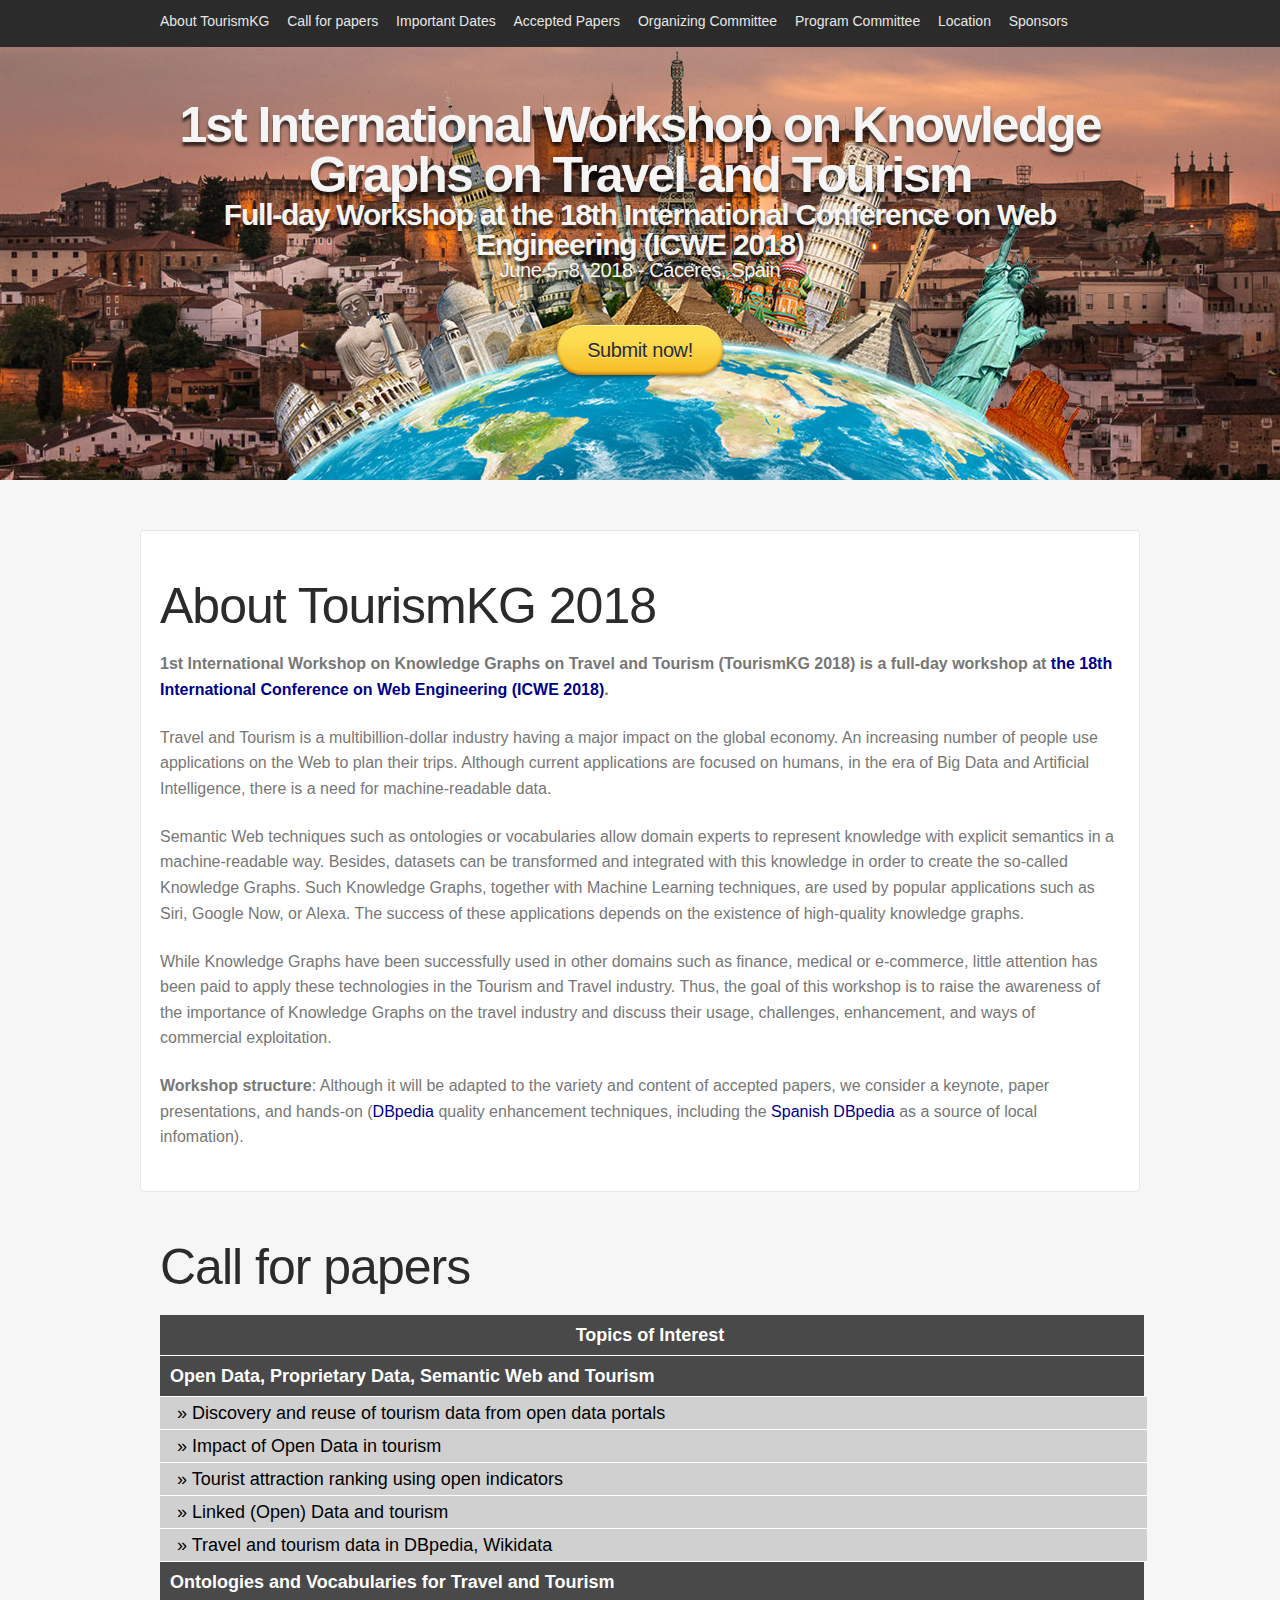
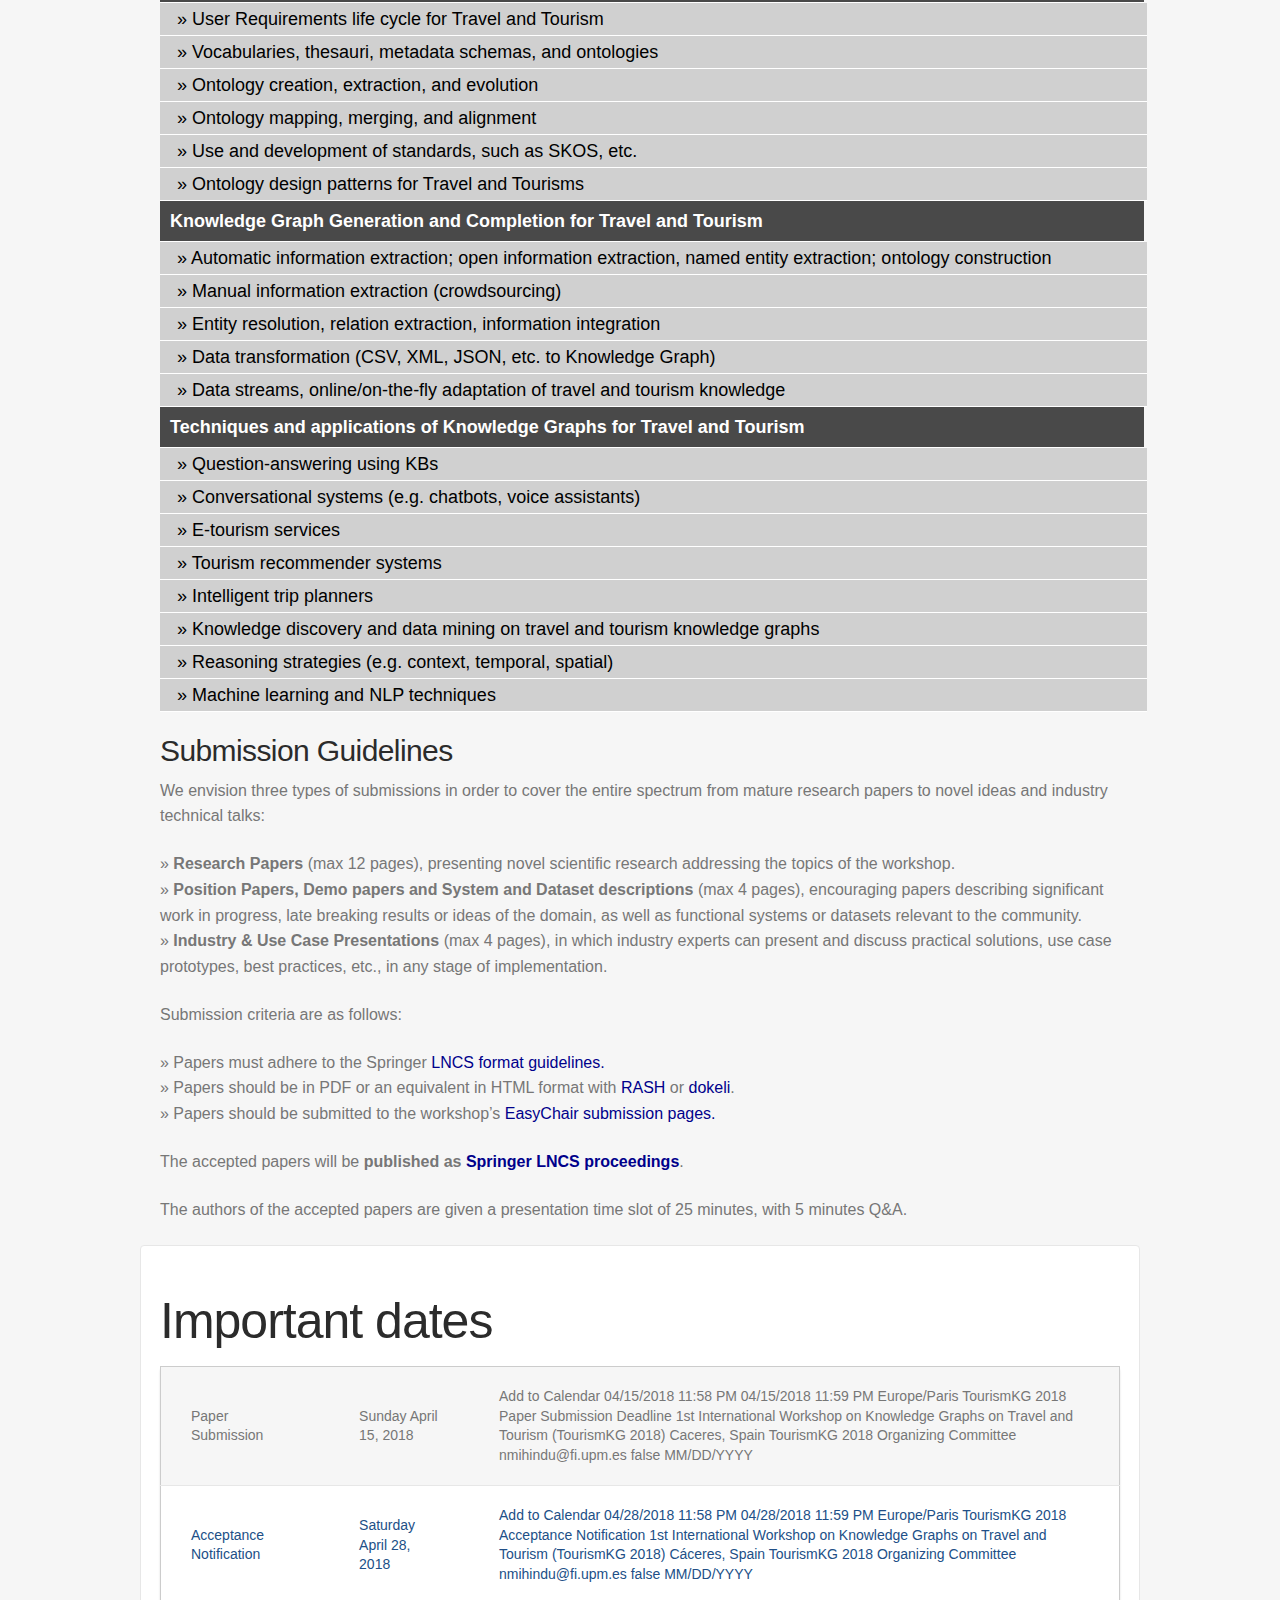
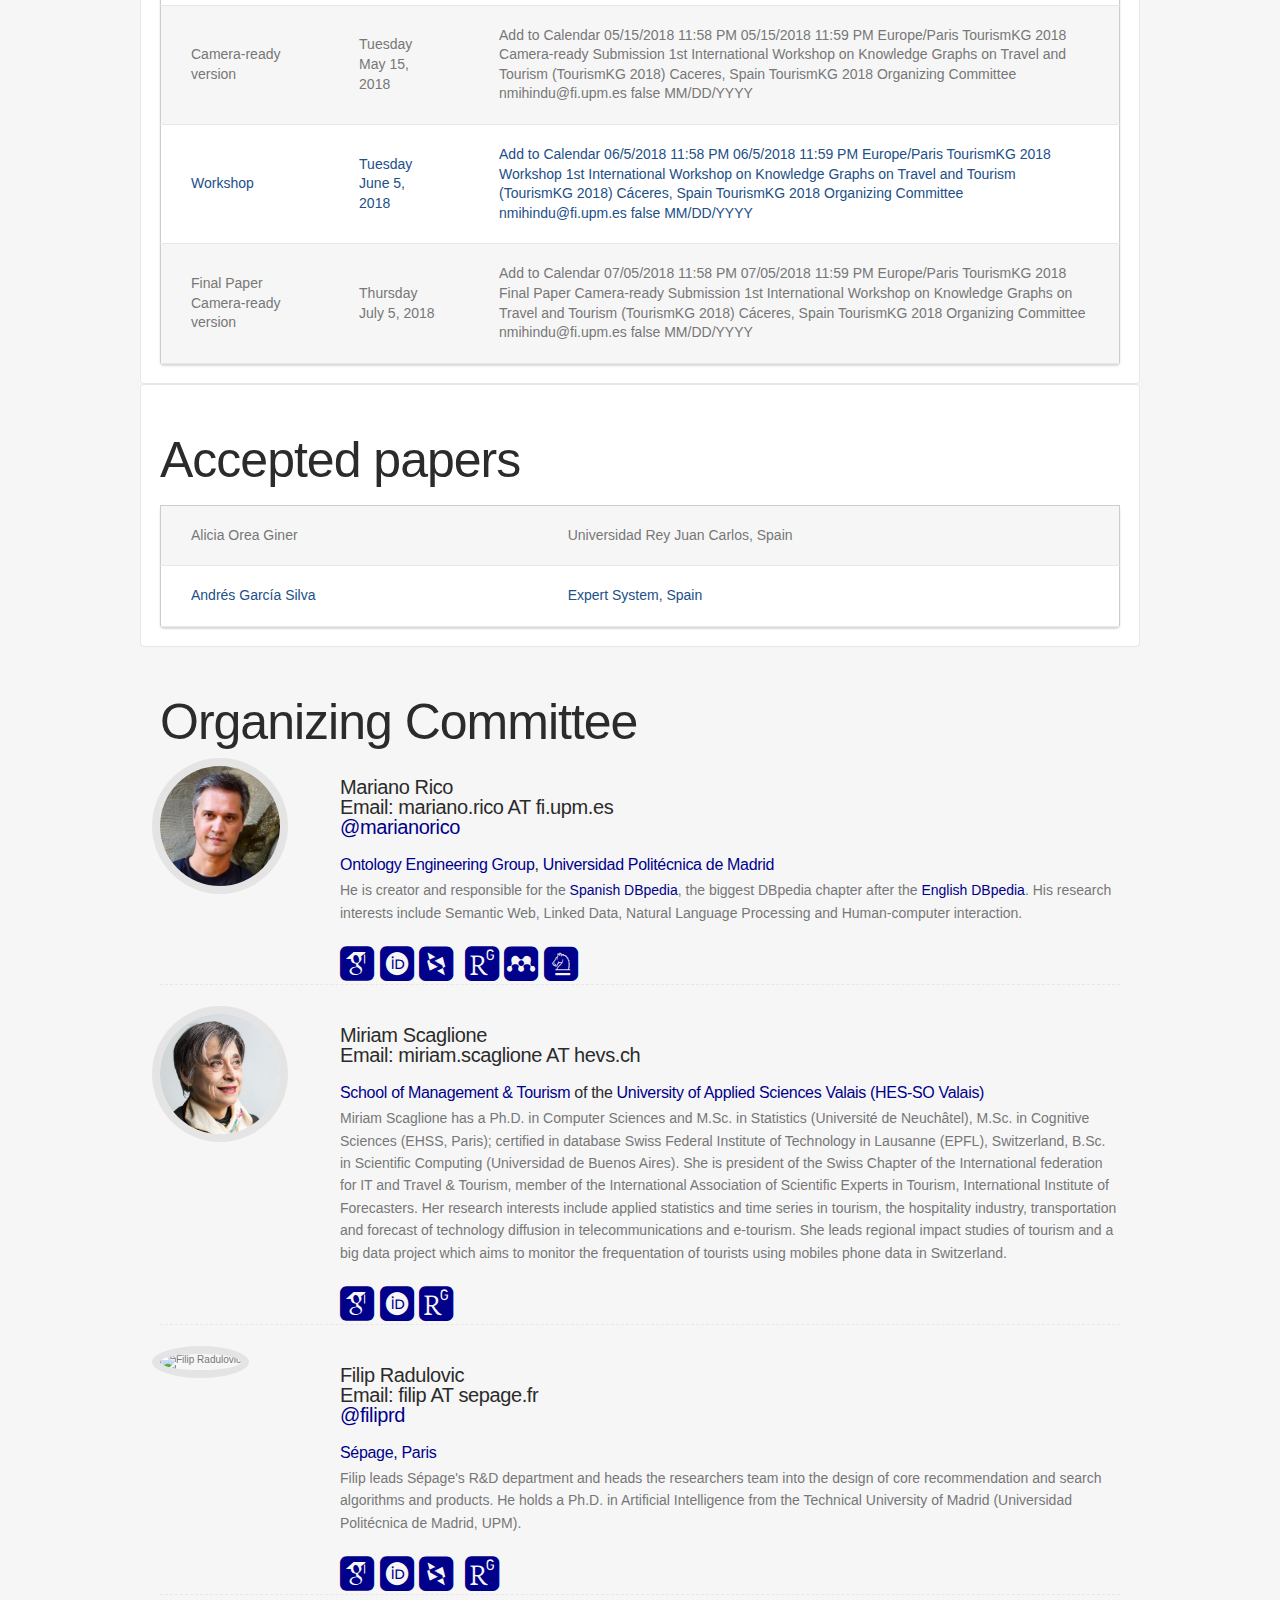
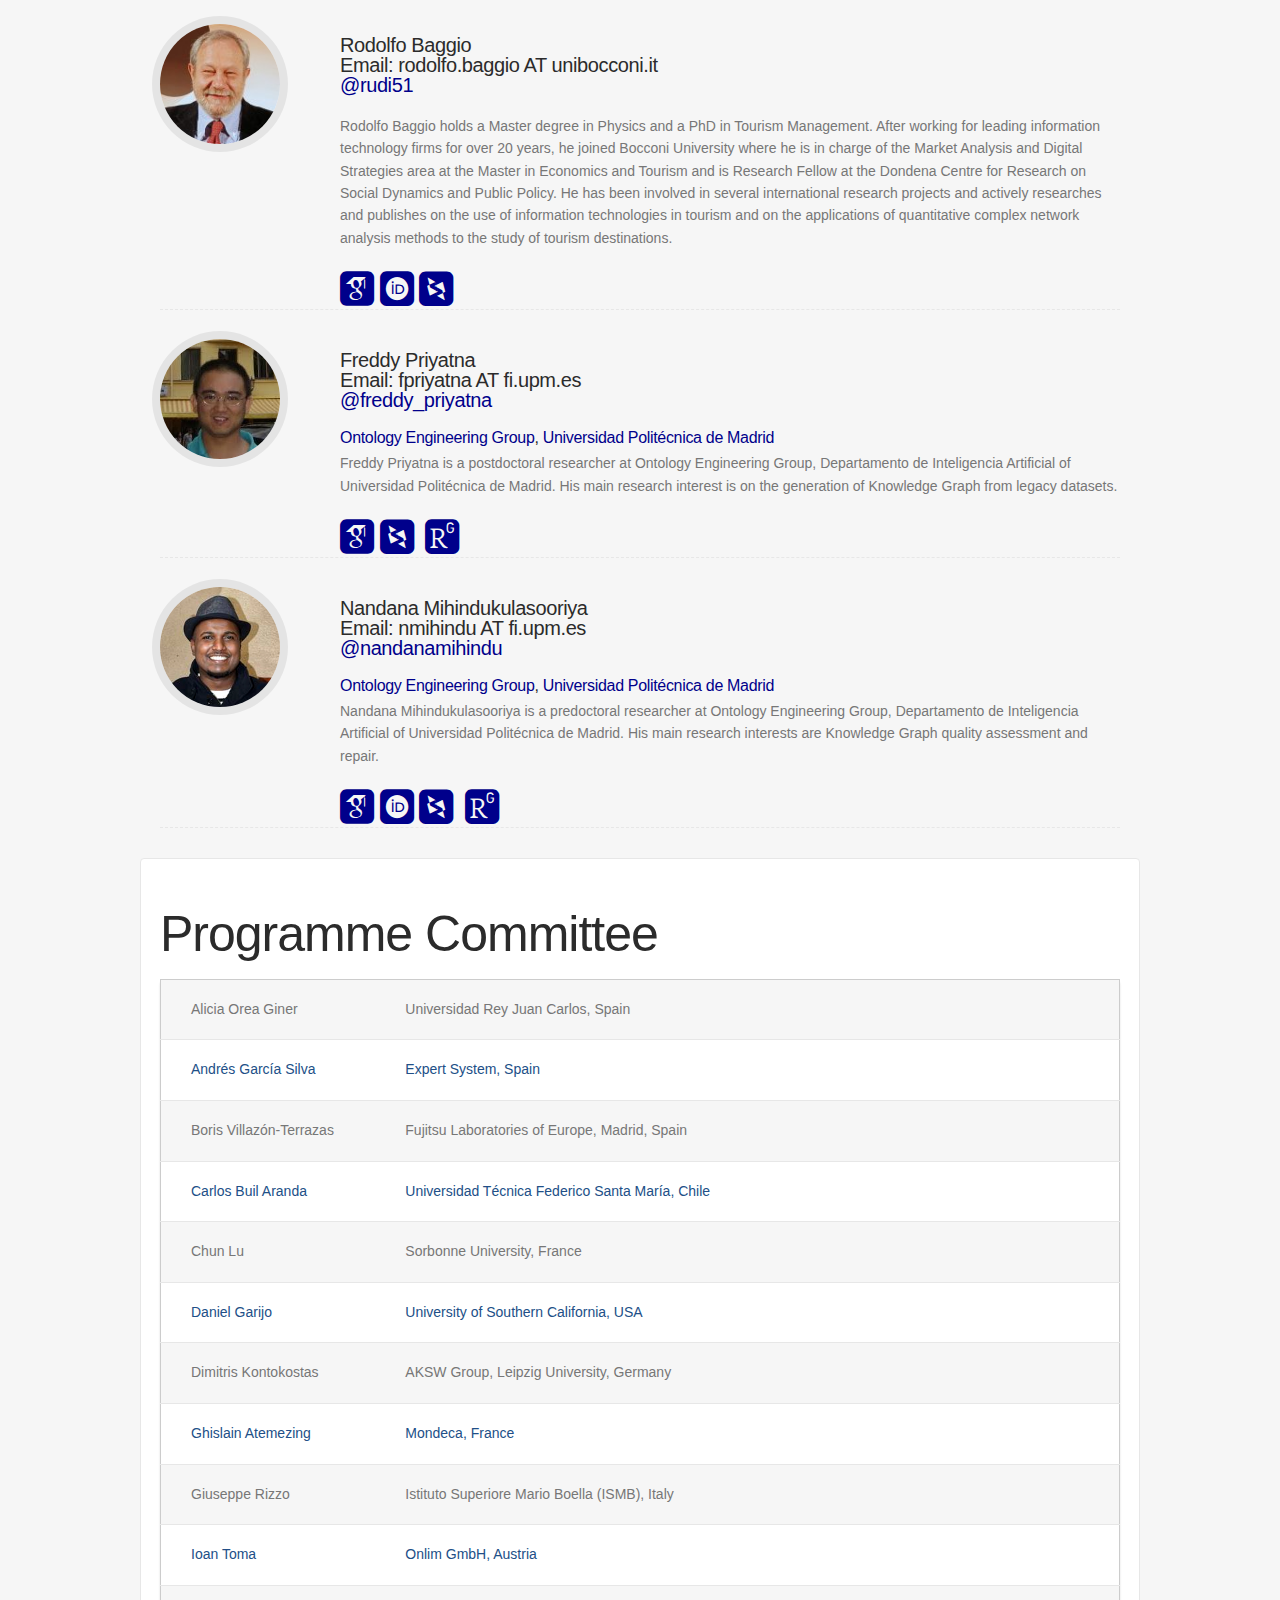
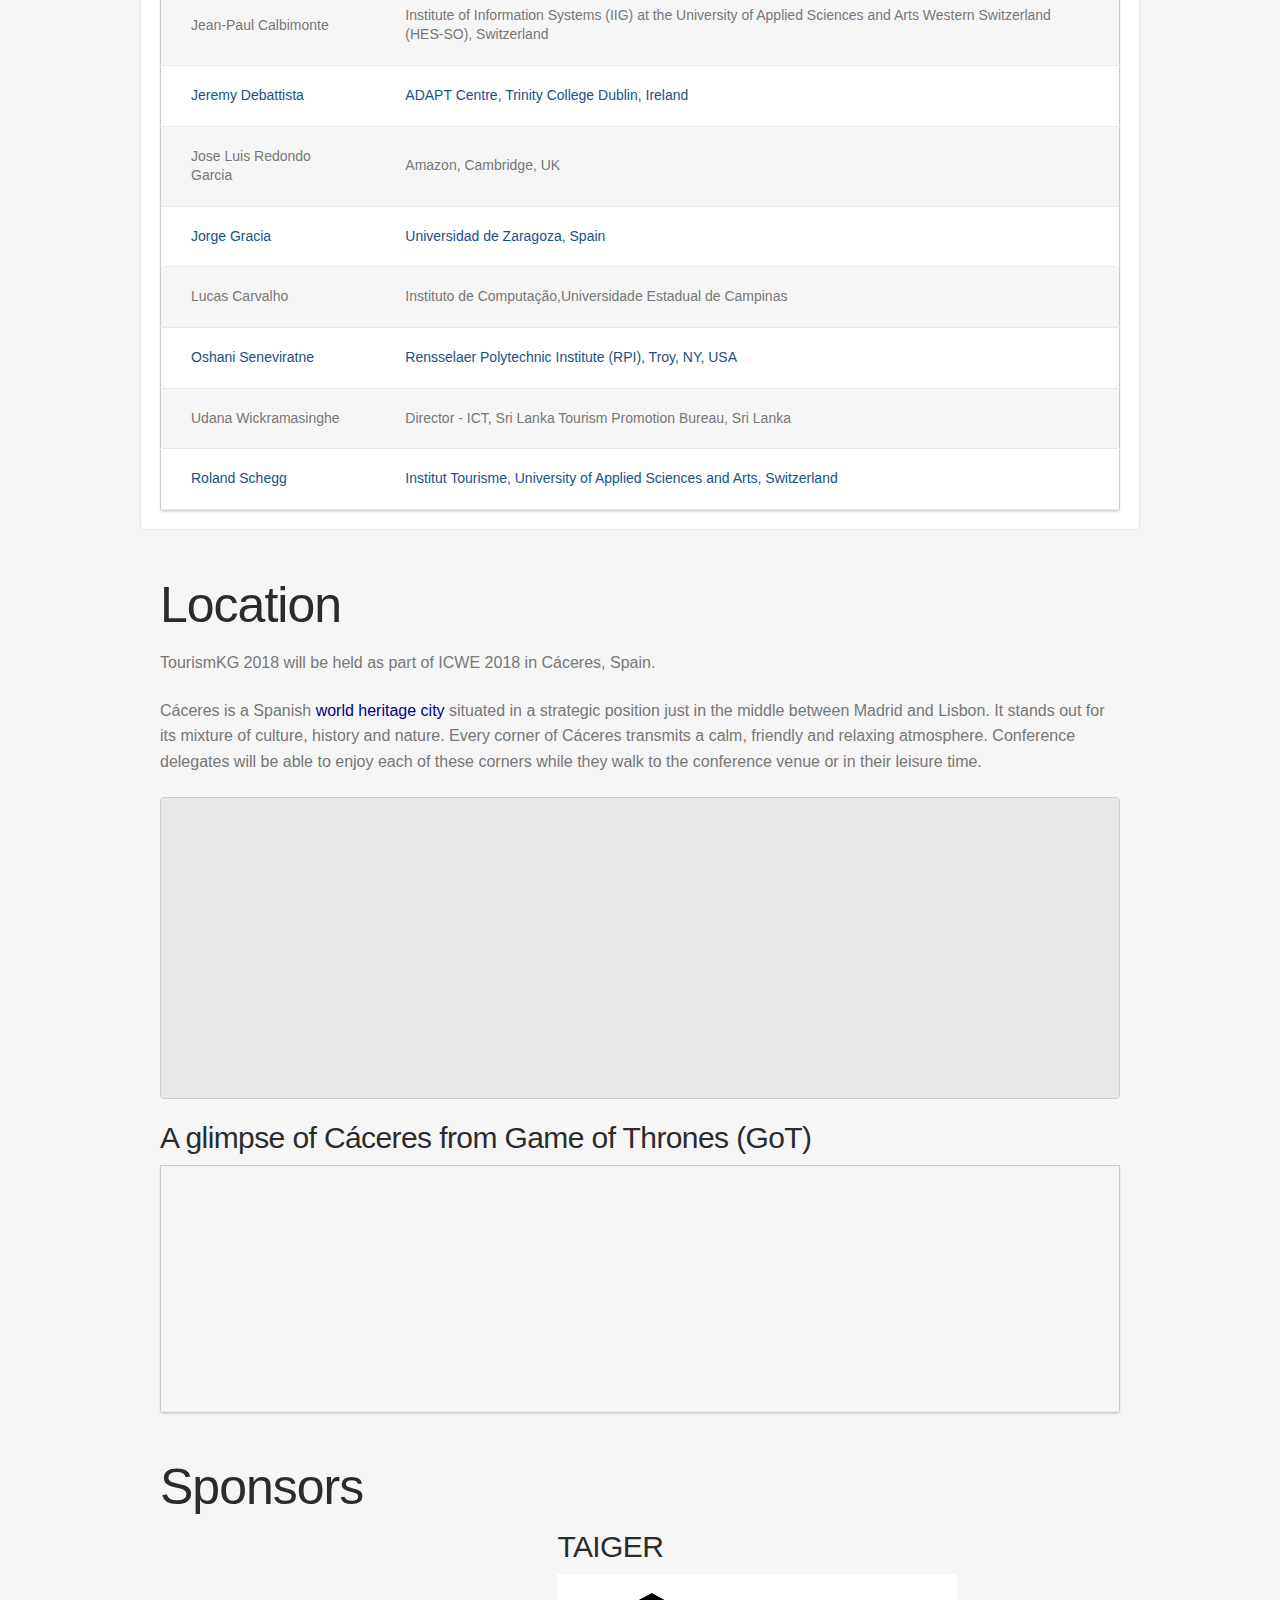
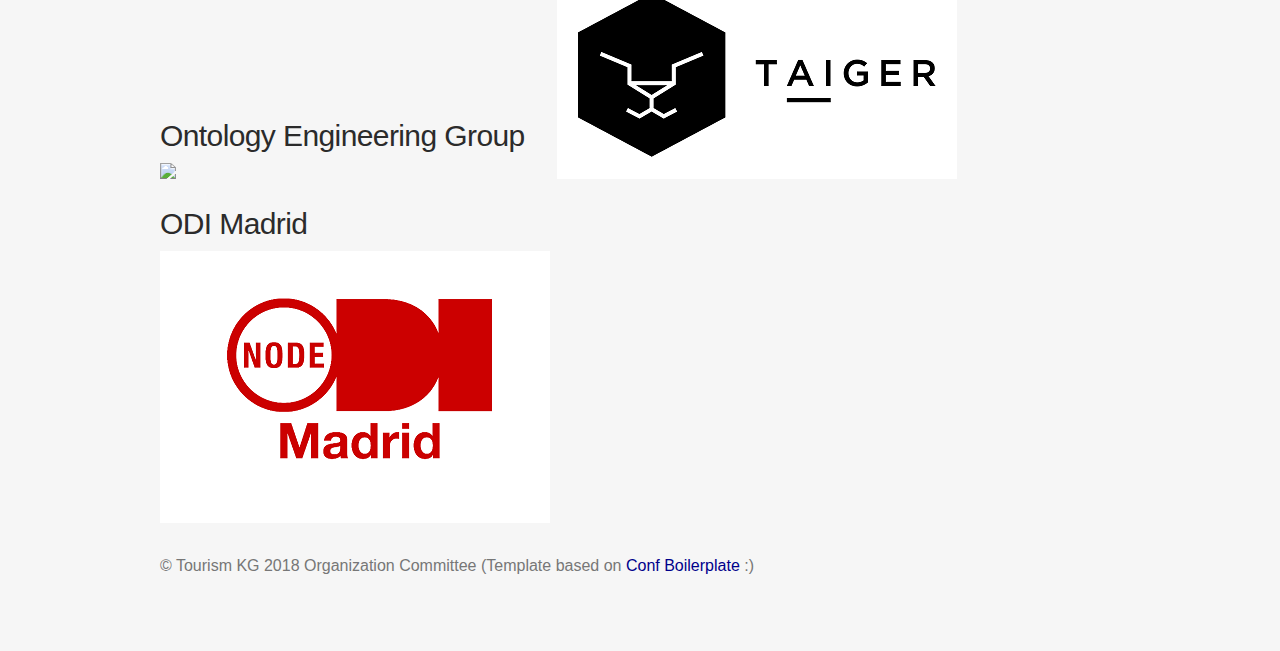
==== commit cbb19248: "Update index.html" ====
--- a/2018/index.html
+++ b/2018/index.html
@@ -65,6 +65,9 @@
           <li class="nav-item">
             <a href="#dates" title="Important Dates" class="nav-link">Important Dates</a>
           </li>
+	  <li class="nav-item">
+            <a href="#accepted" title="Accepted Papers" class="nav-link">Accepted Papers</a>
+          </li>    
           <li class="nav-item">
             <a href="#orgcom" title="Organizing Committee" class="nav-link">Organizing Committee</a>
           </li>
@@ -311,8 +314,25 @@
     </tr>
     </table>
 </section>
-<!-- / TOPICS -->           
-          
+<!-- / TOPICS -->
+	      
+<!-- Accepted papers -->
+    <section class="about" id="accepted">
+        <h2 class="section-title">Accepted papers</h2>
+
+        <table class="schedule-tbl" width="50%">	
+            <tr>
+                <td>Alicia Orea Giner</td>
+                <td>Universidad Rey Juan Carlos, Spain</td>
+            </tr>		
+            <tr class="schedule-other">
+                <td>Andrés García Silva</td>
+                <td>Expert System, Spain</td>
+            </tr>
+        </table>
+    </section>  
+<!-- / Accepted papers -->
+	      
 <!-- Organizing Committee -->
 <section class="speakers" id="orgcom">
   <h2 class="section-title">Organizing Committee</h2>
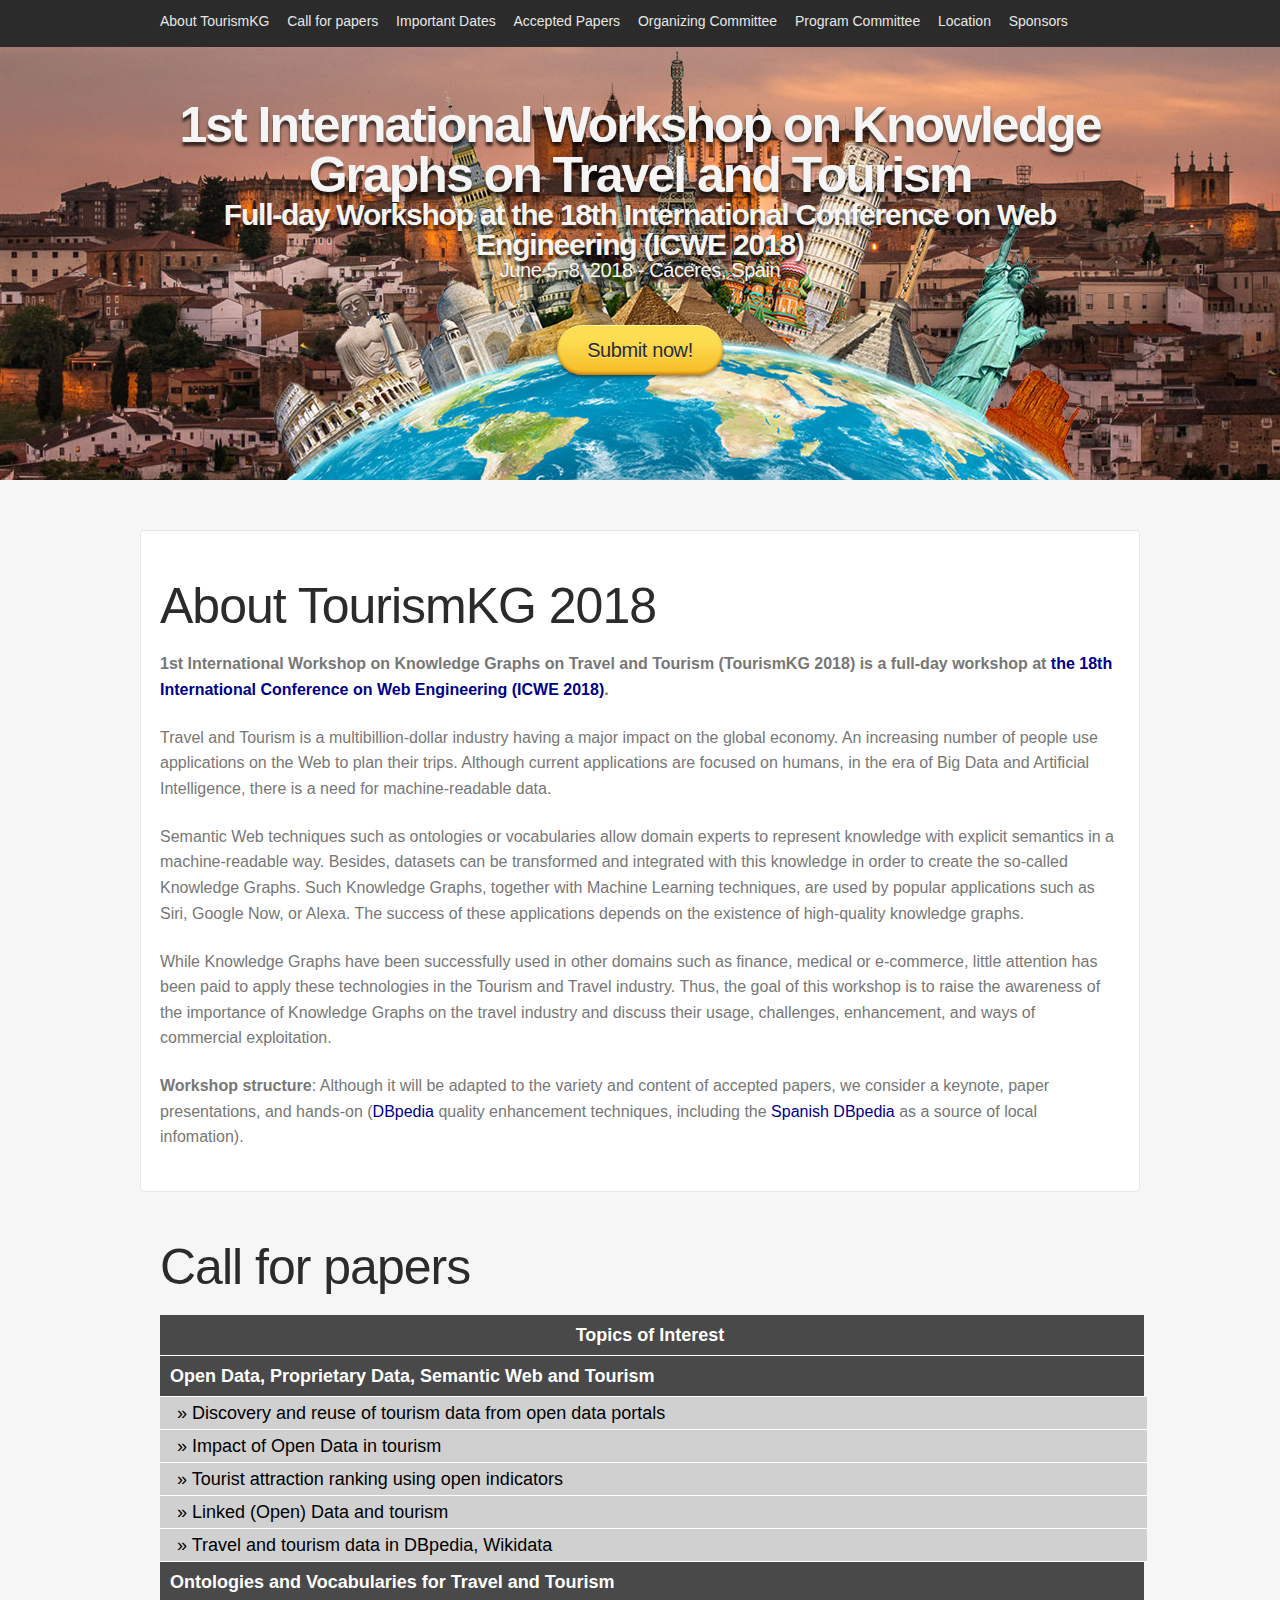
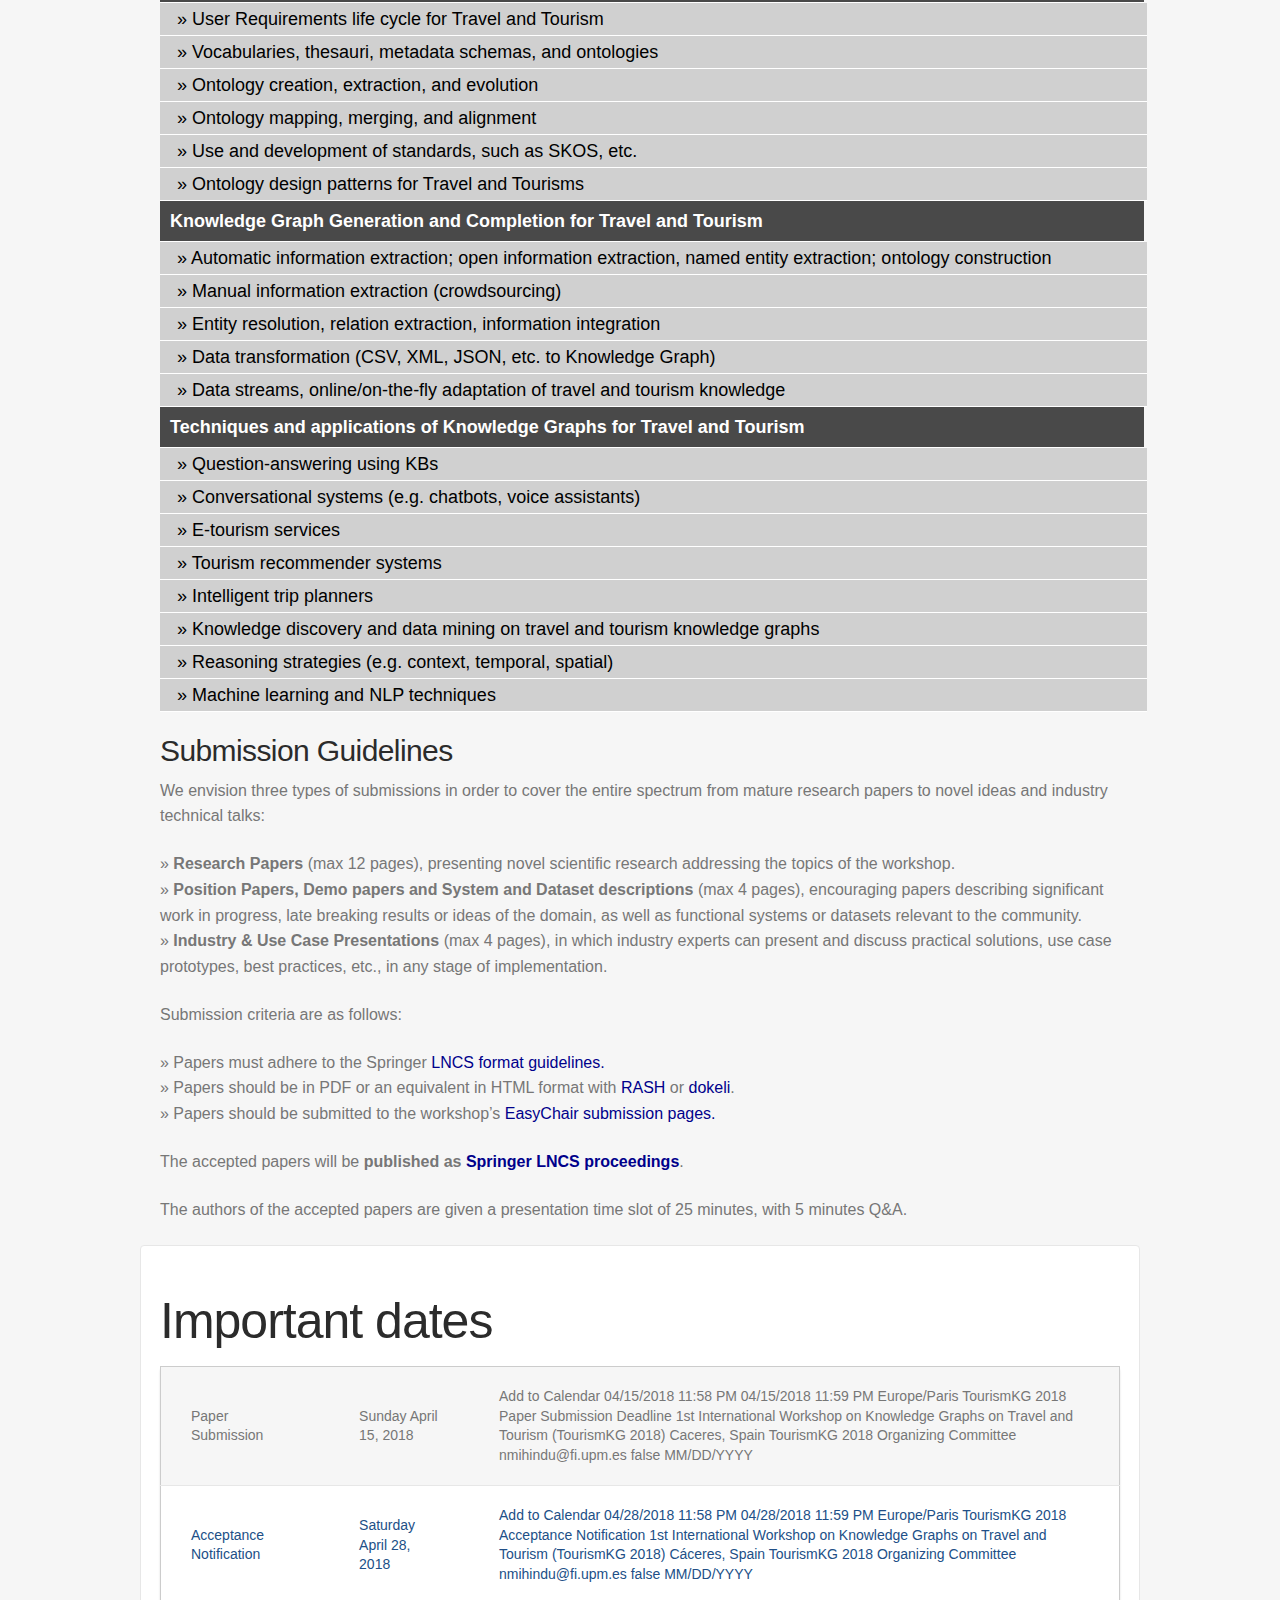
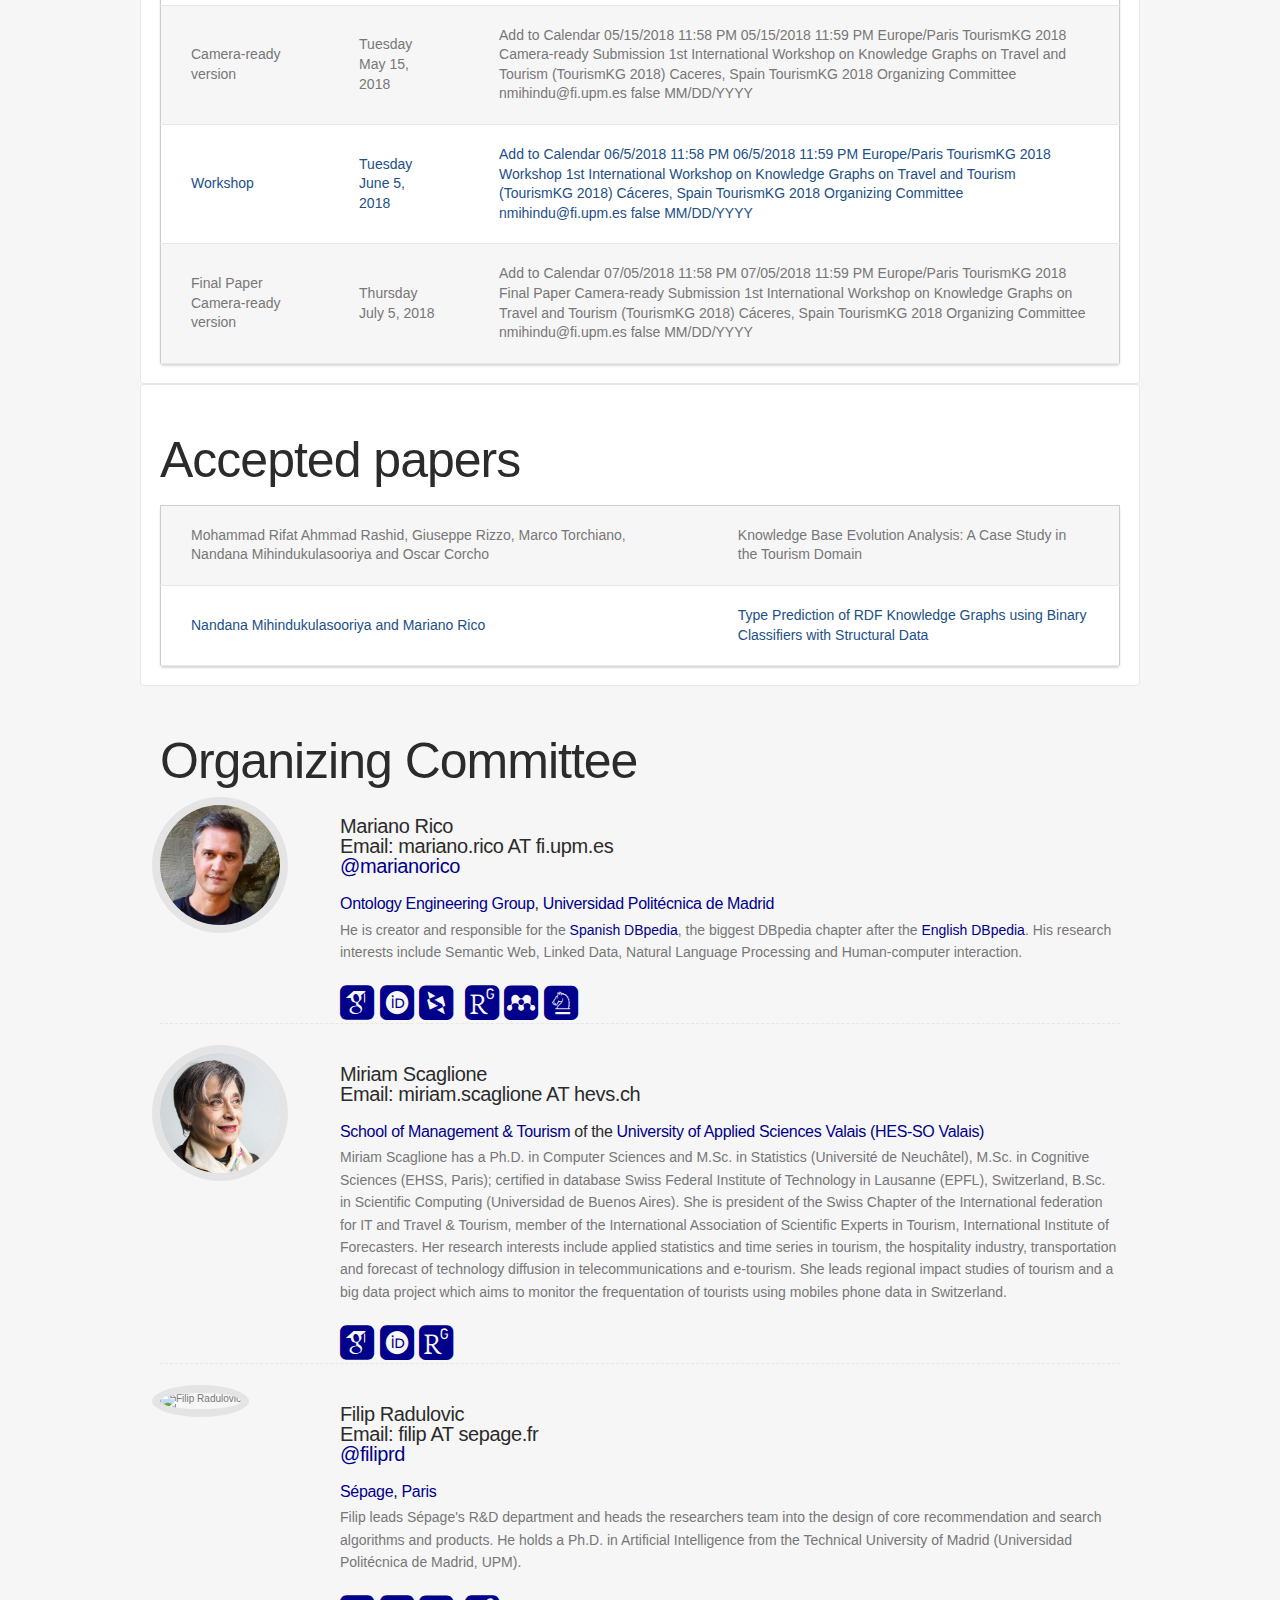
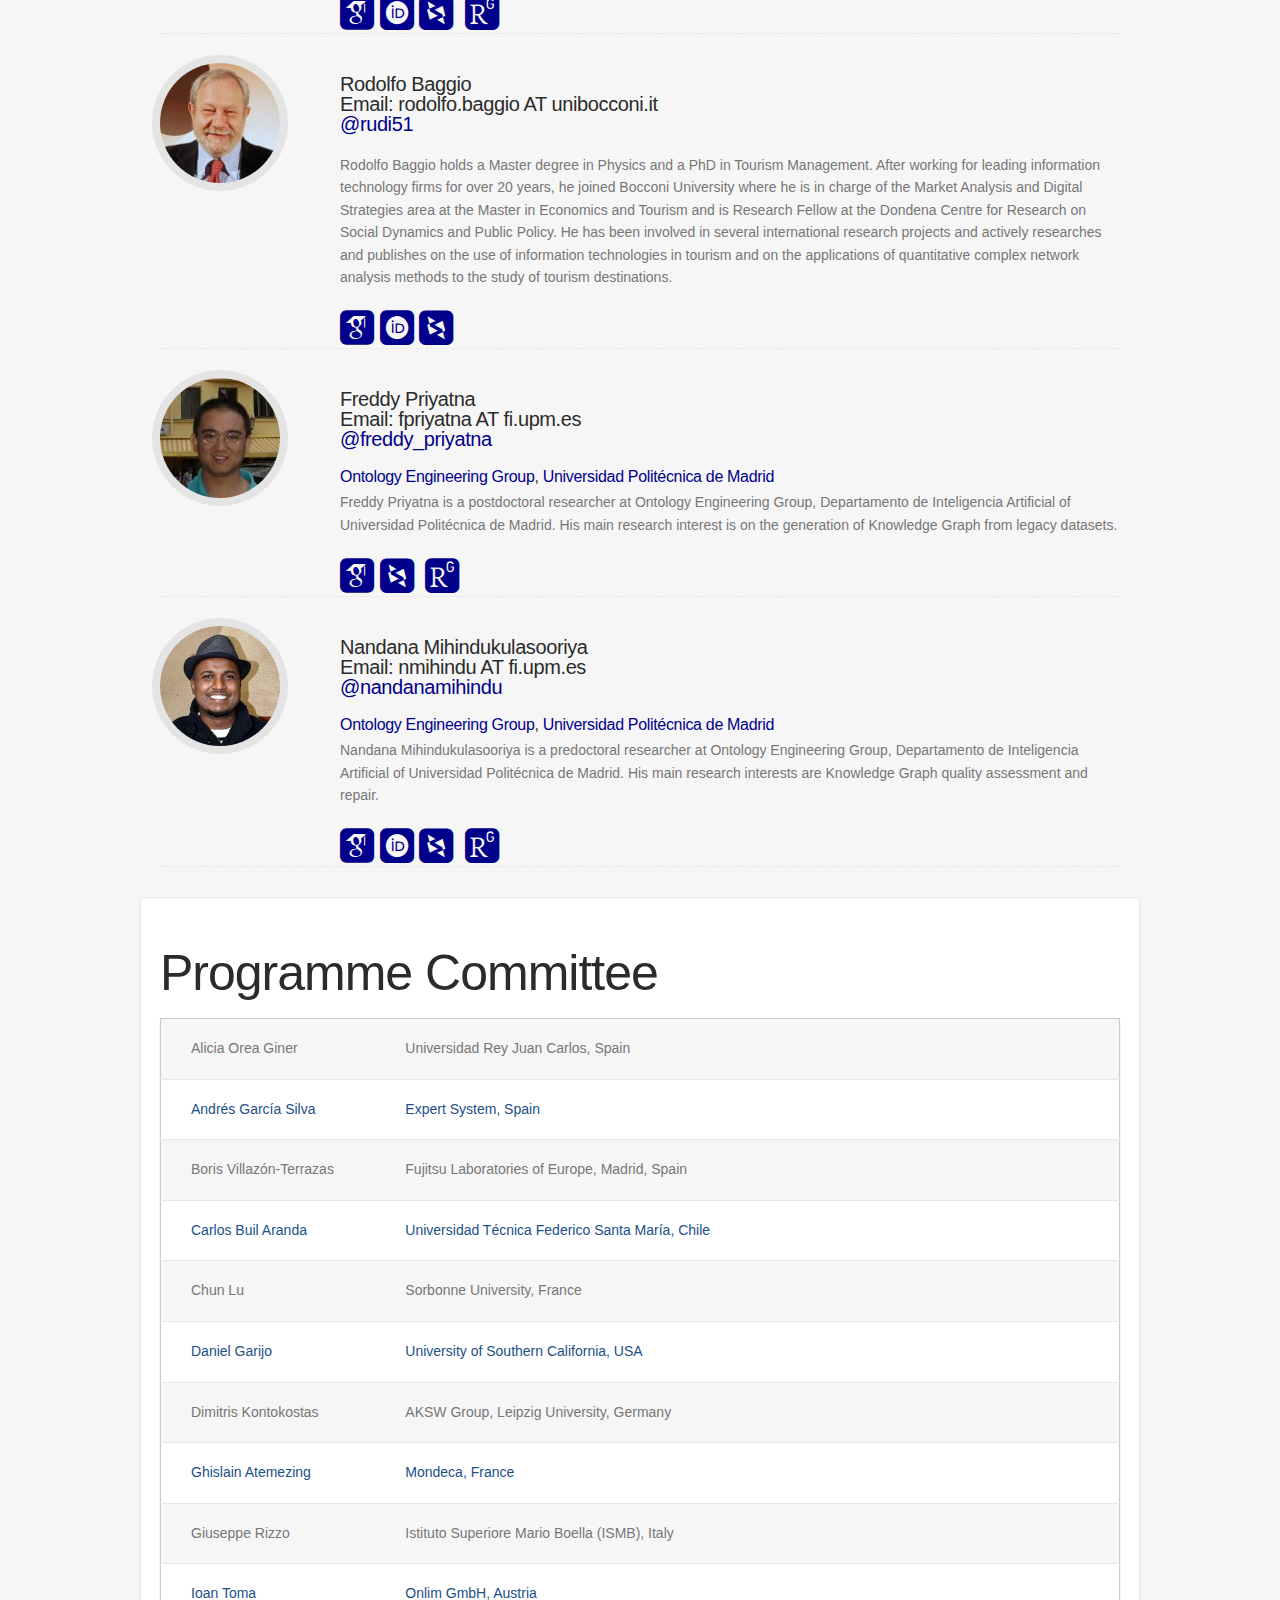
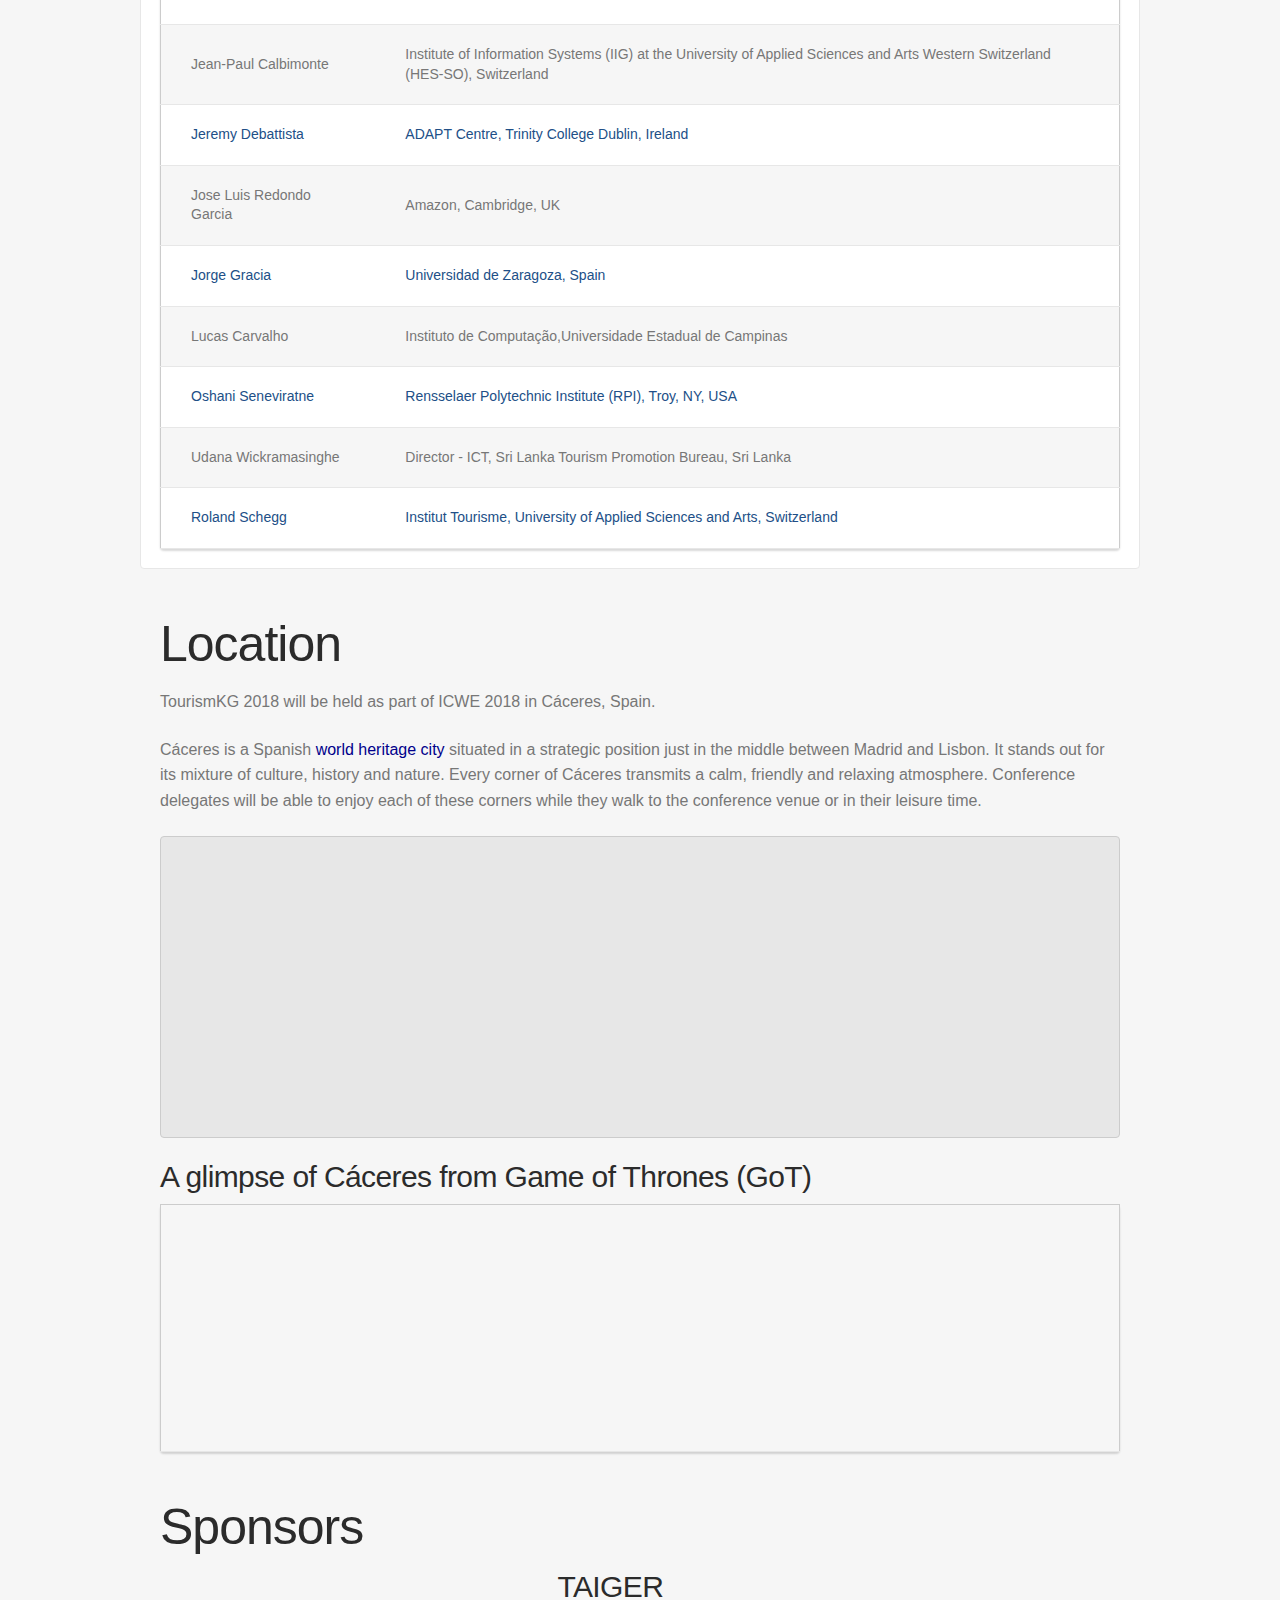
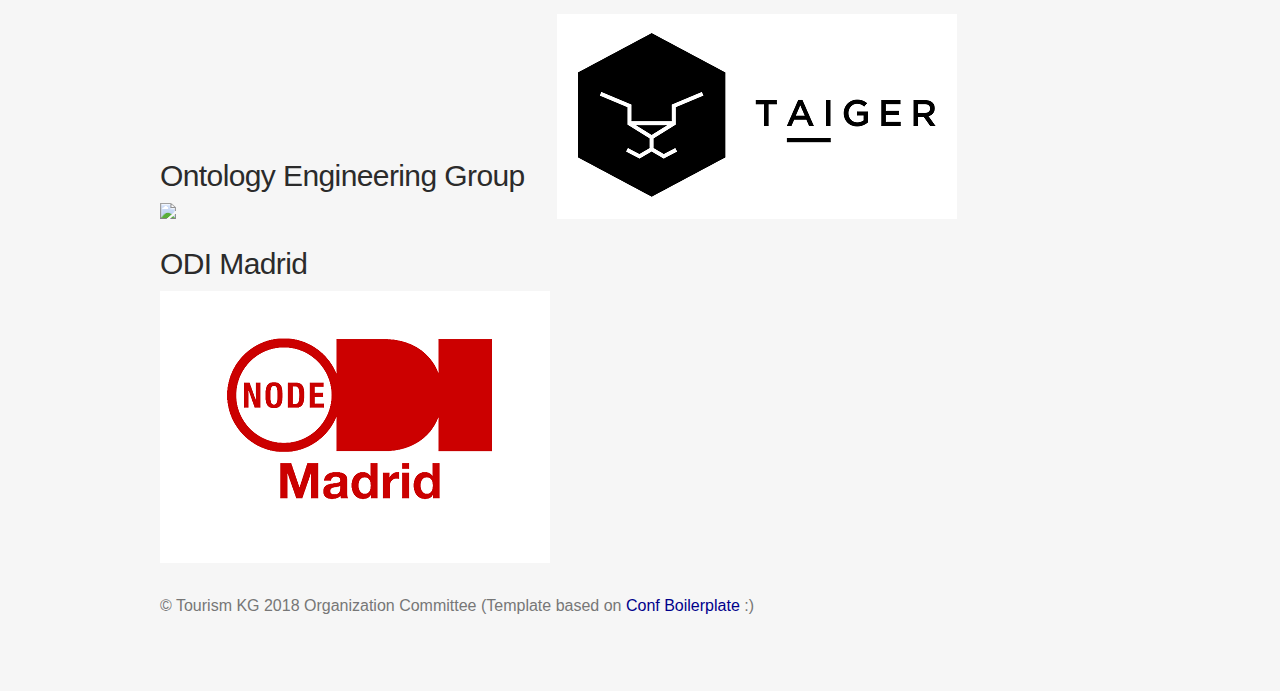
==== commit 639a22a9: "Update index.html" ====
--- a/2018/index.html
+++ b/2018/index.html
@@ -322,12 +322,12 @@
 
         <table class="schedule-tbl" width="50%">	
             <tr>
-                <td>Alicia Orea Giner</td>
-                <td>Universidad Rey Juan Carlos, Spain</td>
+                <td>Mohammad Rifat Ahmmad Rashid, Giuseppe Rizzo, Marco Torchiano, Nandana Mihindukulasooriya and Oscar Corcho</td>
+                <td>Knowledge Base Evolution Analysis: A Case Study in the Tourism Domain</td>
             </tr>		
             <tr class="schedule-other">
-                <td>Andrés García Silva</td>
-                <td>Expert System, Spain</td>
+                <td>Nandana Mihindukulasooriya and Mariano Rico</td>
+                <td>Type Prediction of RDF Knowledge Graphs using Binary Classifiers with Structural Data</td>
             </tr>
         </table>
     </section>  
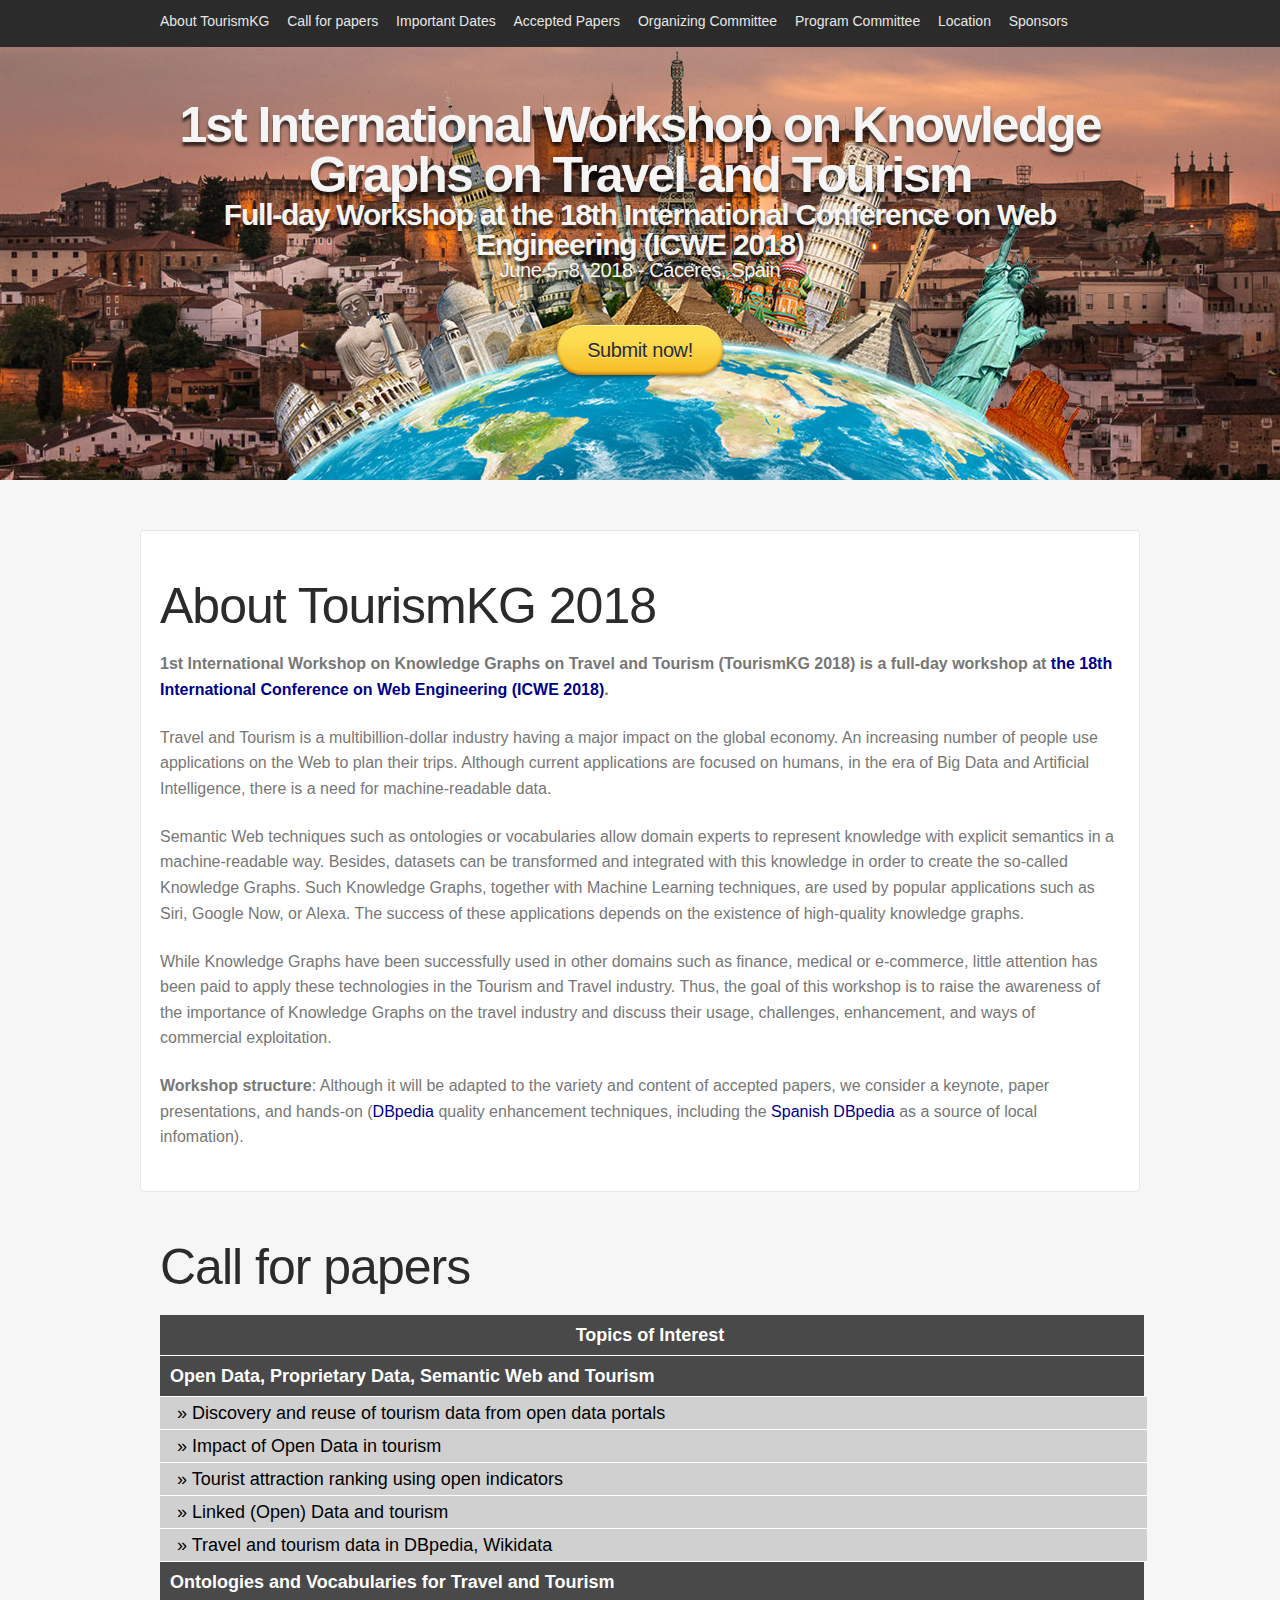
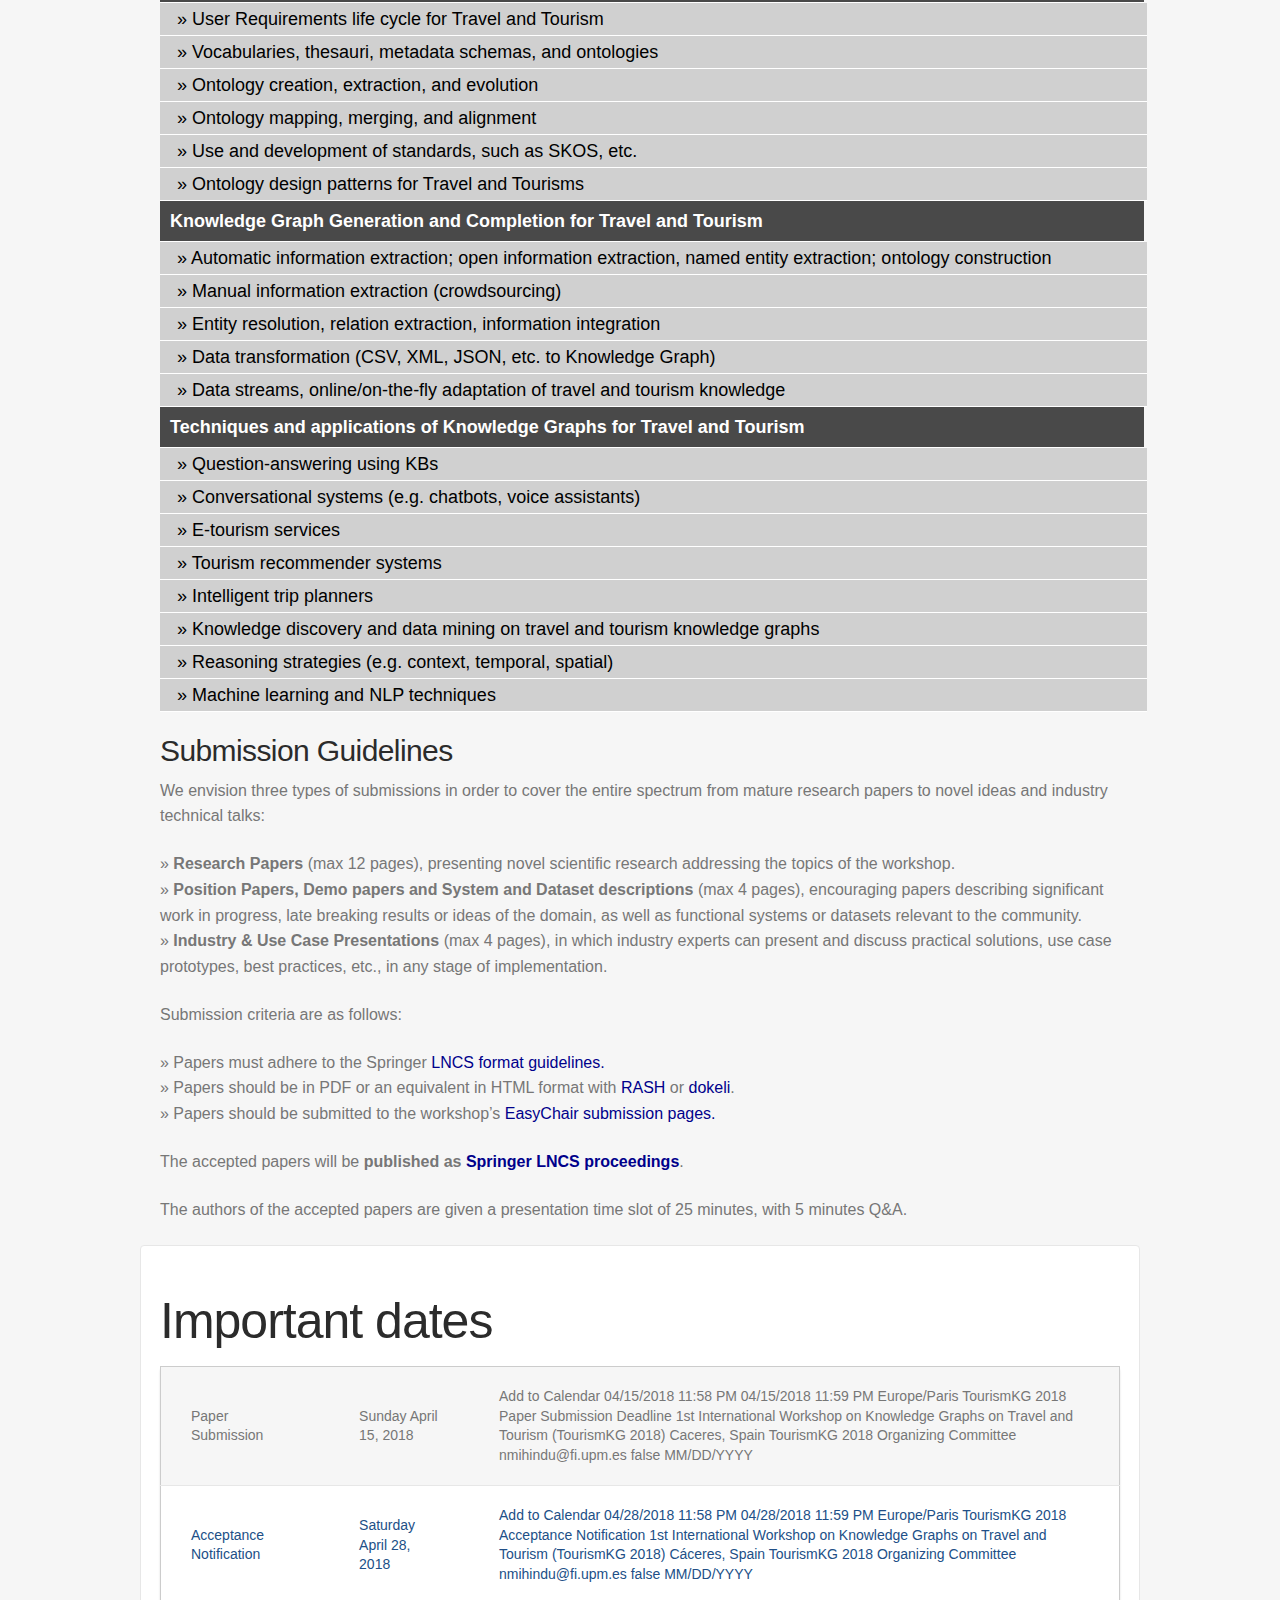
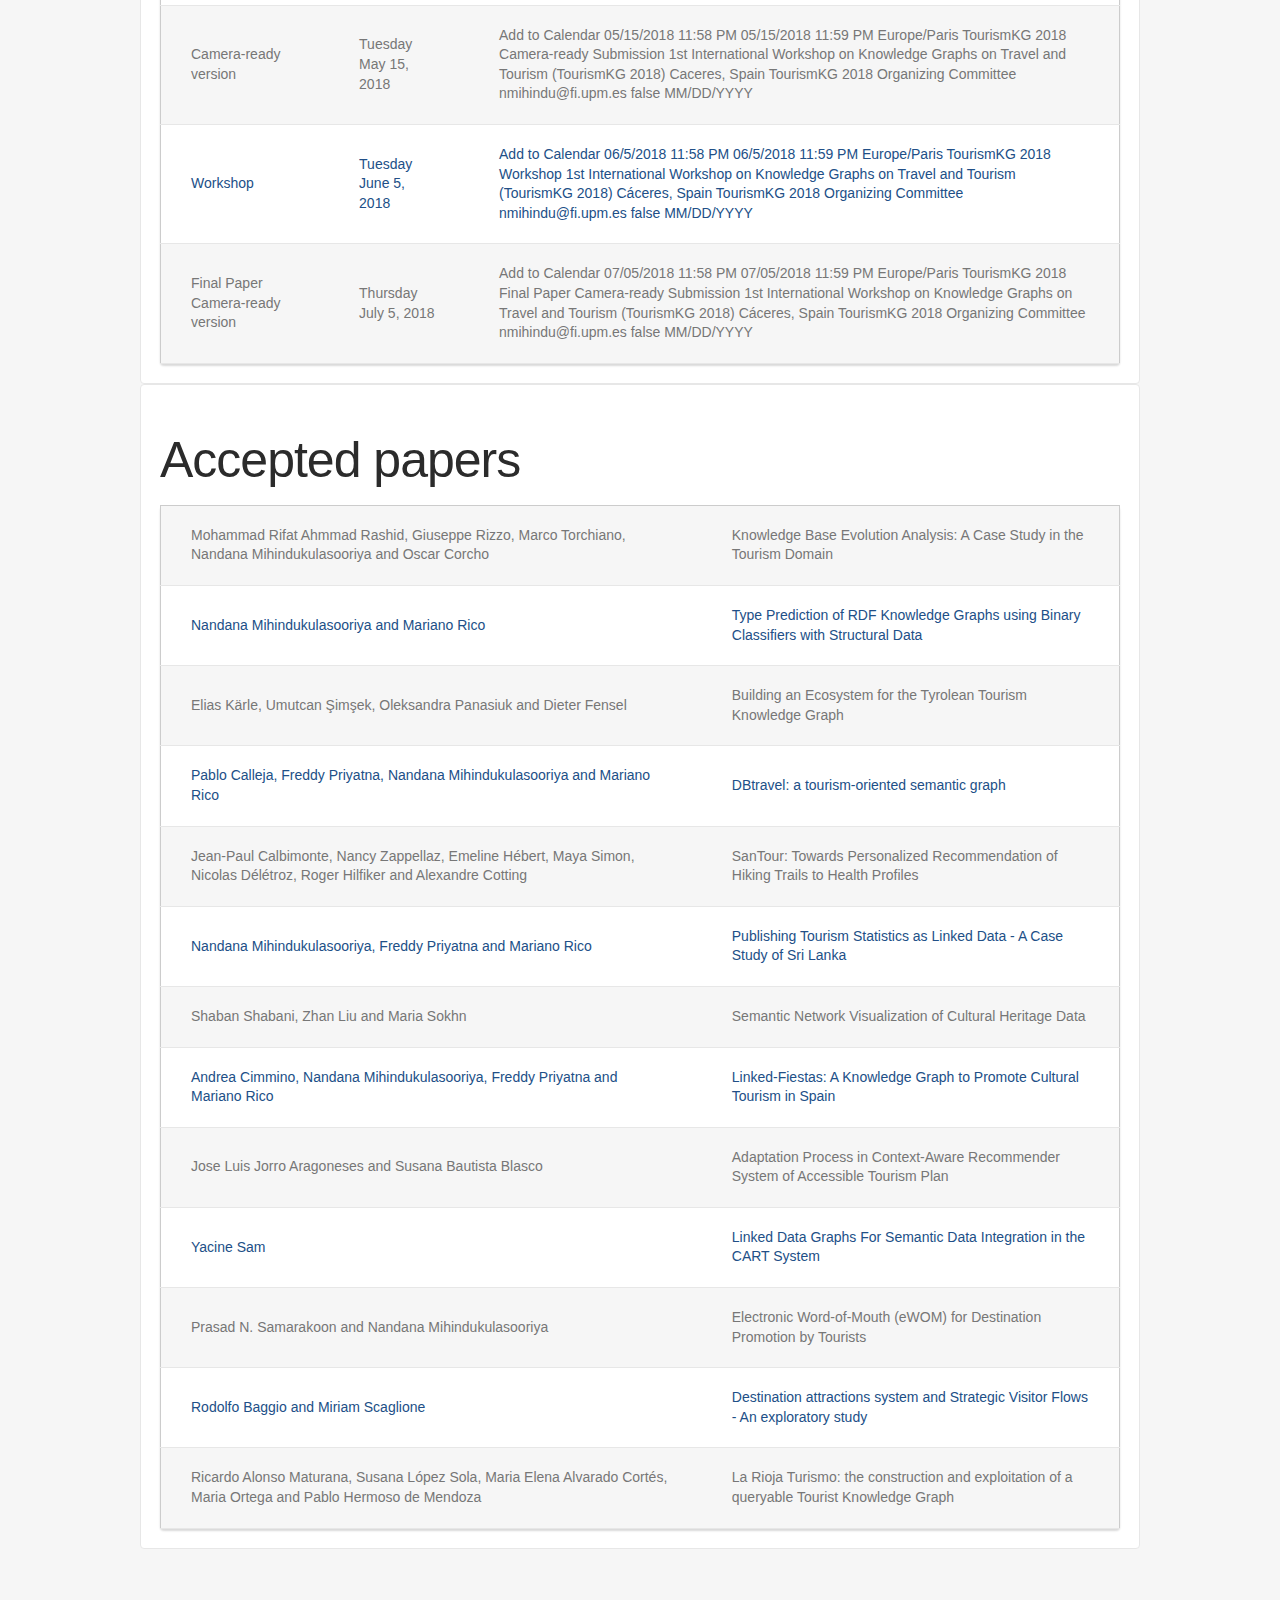
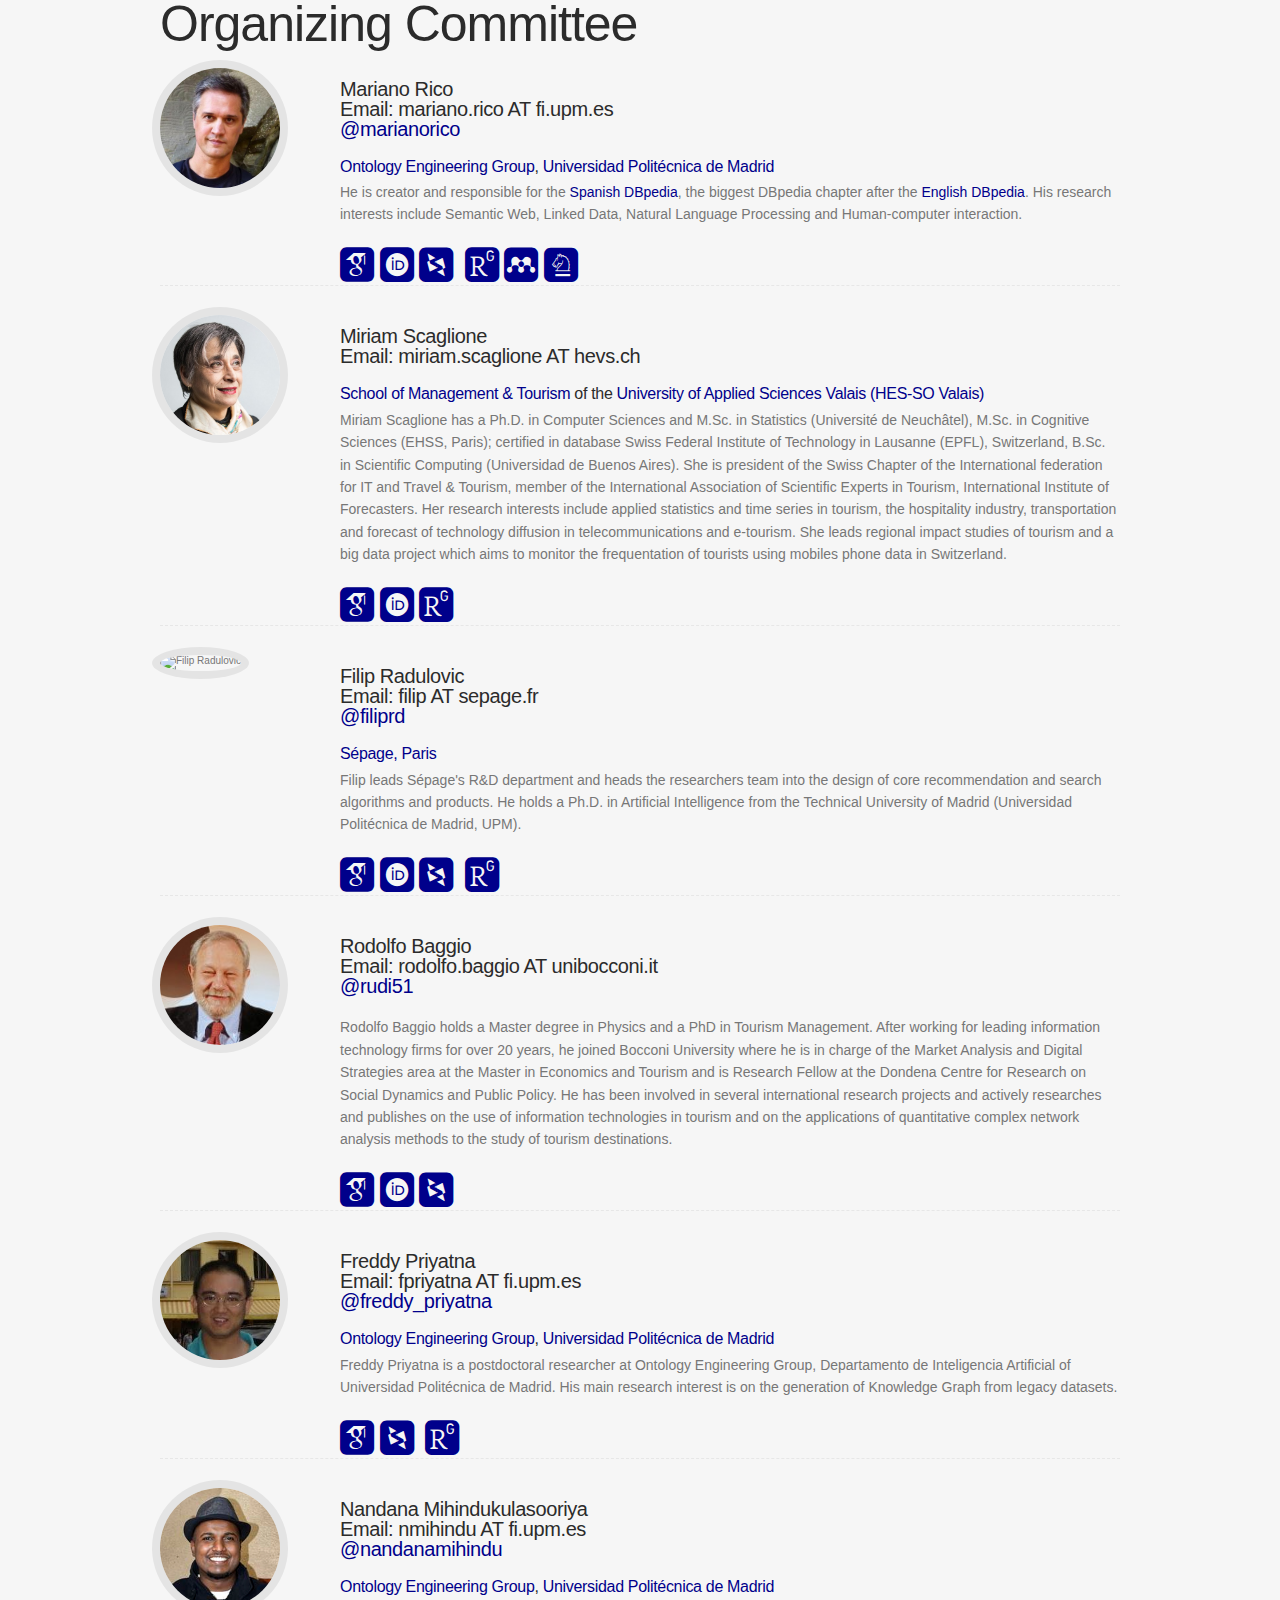
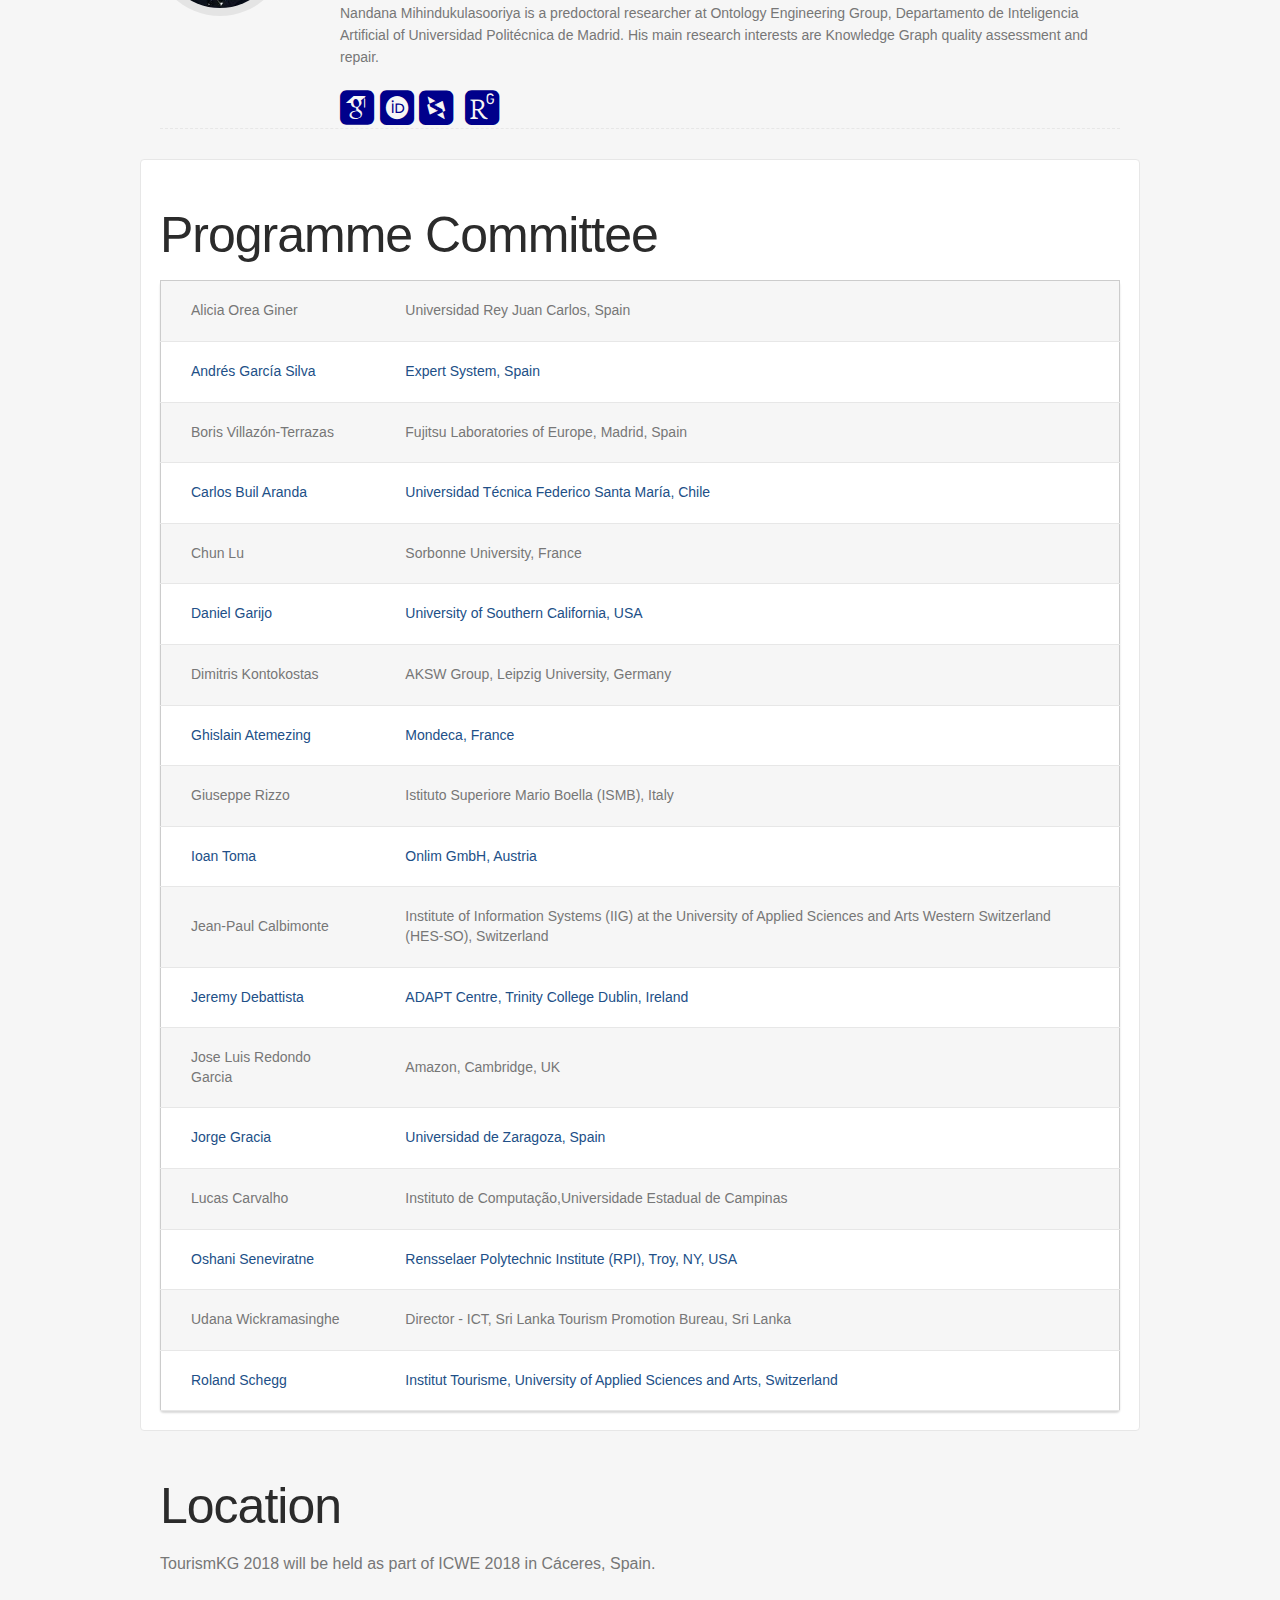
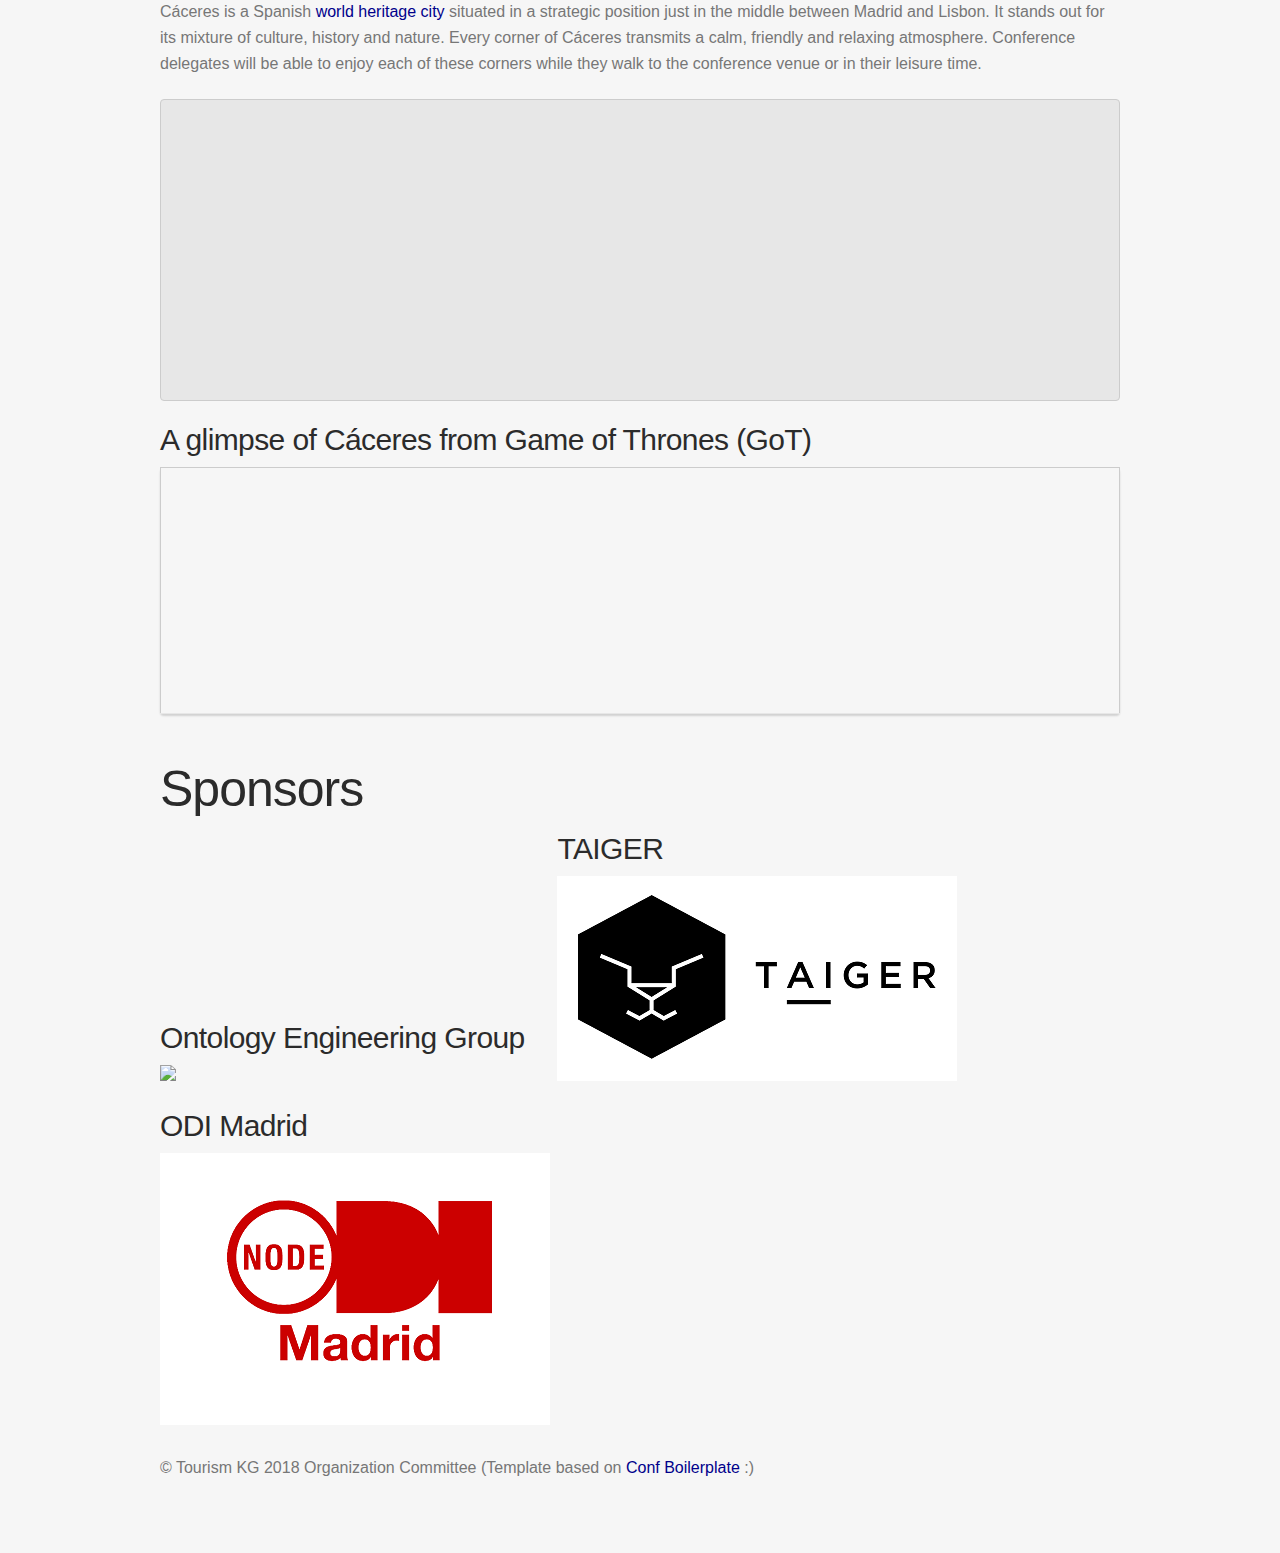
==== commit 23ba8e6d: "Update index.html" ====
--- a/2018/index.html
+++ b/2018/index.html
@@ -329,6 +329,50 @@
                 <td>Nandana Mihindukulasooriya and Mariano Rico</td>
                 <td>Type Prediction of RDF Knowledge Graphs using Binary Classifiers with Structural Data</td>
             </tr>
+	    <tr>
+                <td>Elias Kärle, Umutcan Şimşek, Oleksandra Panasiuk and Dieter Fensel</td>
+                <td>Building an Ecosystem for the Tyrolean Tourism Knowledge Graph</td>
+            </tr>		
+            <tr class="schedule-other">
+                <td>Pablo Calleja, Freddy Priyatna, Nandana Mihindukulasooriya and Mariano Rico</td>
+                <td>DBtravel: a tourism-oriented semantic graph</td>
+            </tr>
+	    <tr>
+                <td>Jean-Paul Calbimonte, Nancy Zappellaz, Emeline Hébert, Maya Simon, Nicolas Délétroz, Roger Hilfiker and Alexandre Cotting</td>
+                <td>SanTour: Towards Personalized Recommendation of Hiking Trails to Health Profiles</td>
+            </tr>		
+            <tr class="schedule-other">
+                <td>Nandana Mihindukulasooriya, Freddy Priyatna and Mariano Rico</td>
+                <td>Publishing Tourism Statistics as Linked Data - A Case Study of Sri Lanka</td>
+            </tr>
+	    <tr>
+                <td>Shaban Shabani, Zhan Liu and Maria Sokhn</td>
+                <td> Semantic Network Visualization of Cultural Heritage Data</td>
+            </tr>		
+            <tr class="schedule-other">
+                <td>Andrea Cimmino, Nandana Mihindukulasooriya, Freddy Priyatna and Mariano Rico</td>
+                <td>Linked-Fiestas: A Knowledge Graph to Promote Cultural Tourism in Spain</td>
+            </tr>
+	    <tr>
+                <td>Jose Luis Jorro Aragoneses and Susana Bautista Blasco</td>
+                <td>Adaptation Process in Context-Aware Recommender System of Accessible Tourism Plan</td>
+            </tr>		
+            <tr class="schedule-other">
+                <td>Yacine Sam</td>
+                <td>Linked Data Graphs For Semantic Data Integration in the CART System</td>
+            </tr>
+	    <tr>
+                <td>Prasad N. Samarakoon and Nandana Mihindukulasooriya</td>
+                <td>Electronic Word-of-Mouth (eWOM) for Destination Promotion by Tourists</td>
+            </tr>		
+            <tr class="schedule-other">
+                <td>Rodolfo Baggio and Miriam Scaglione</td>
+                <td>Destination attractions system and Strategic Visitor Flows - An exploratory study</td>
+            </tr>
+	    <tr>
+                <td>Ricardo Alonso Maturana, Susana López Sola, Maria Elena Alvarado Cortés, Maria Ortega and Pablo Hermoso de Mendoza</td>
+                <td>La Rioja Turismo: the construction and exploitation of a queryable Tourist Knowledge Graph</td>
+            </tr>		
         </table>
     </section>  
 <!-- / Accepted papers -->
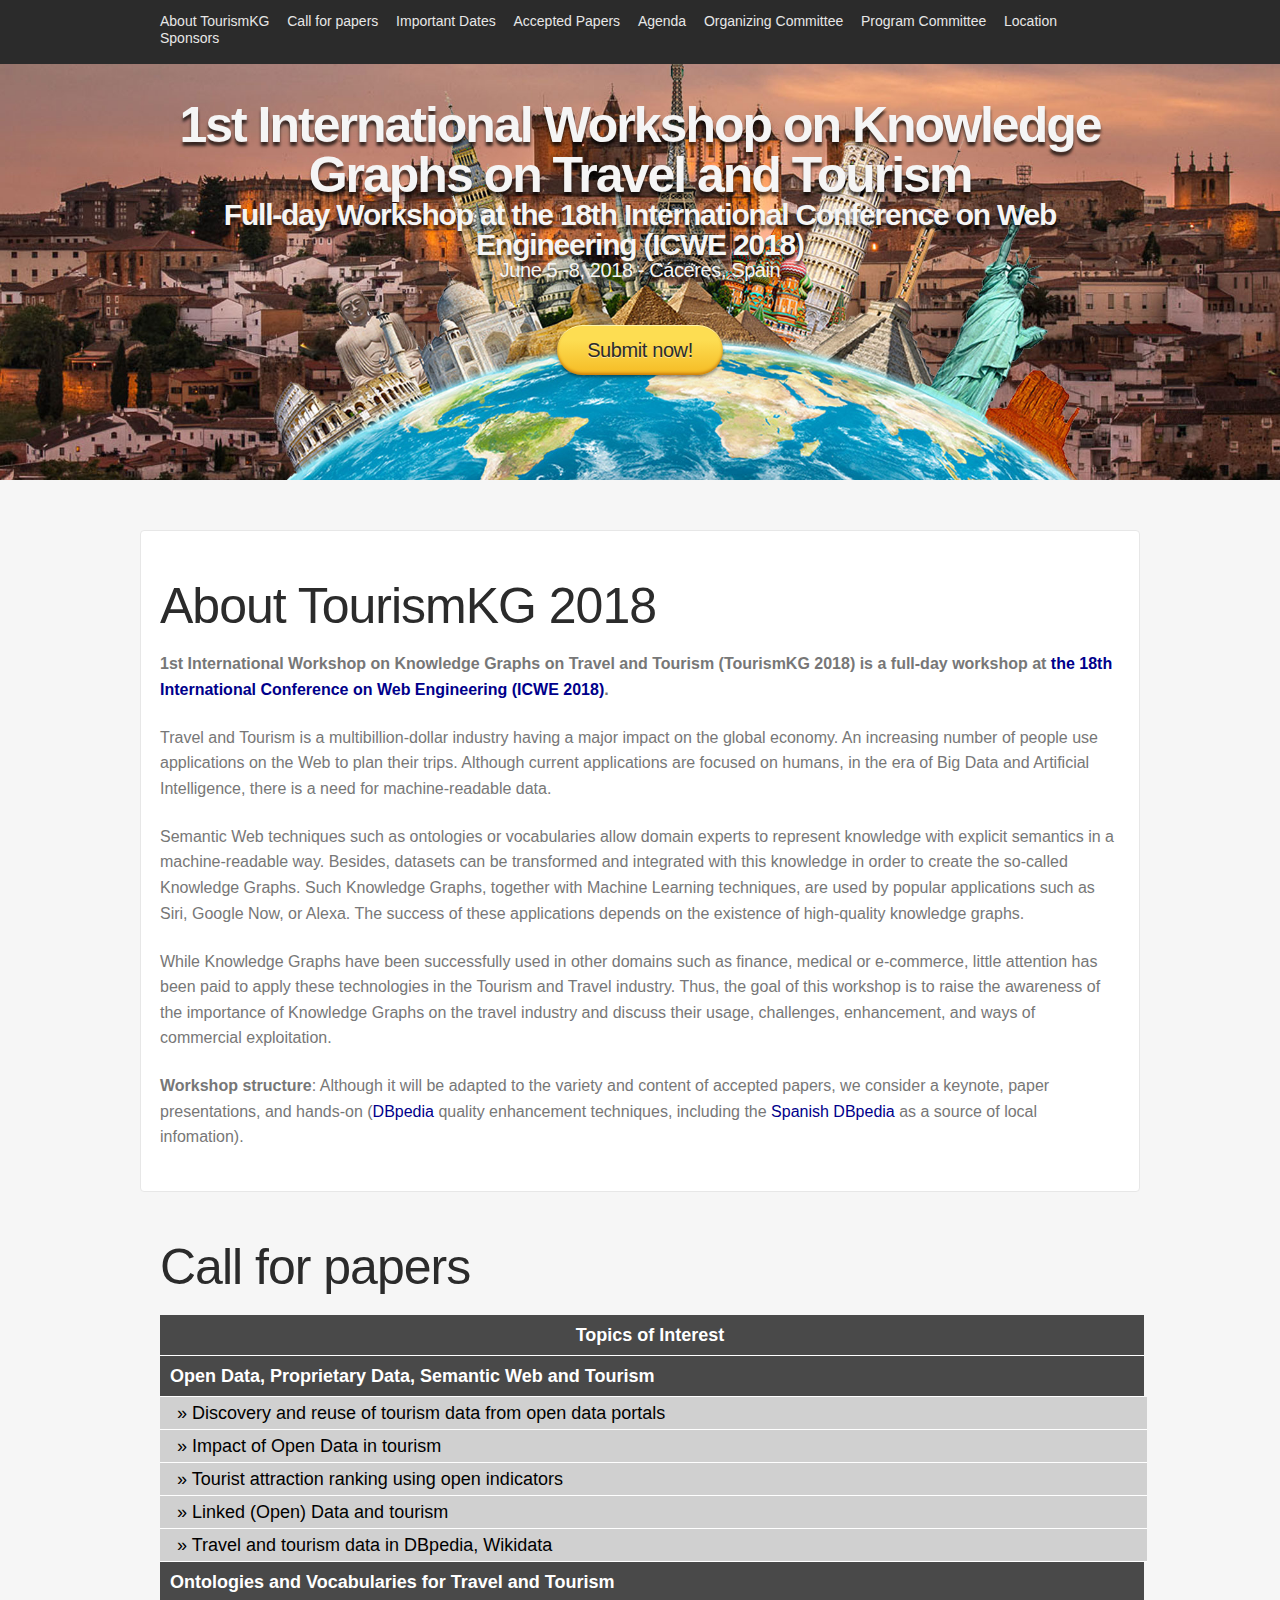
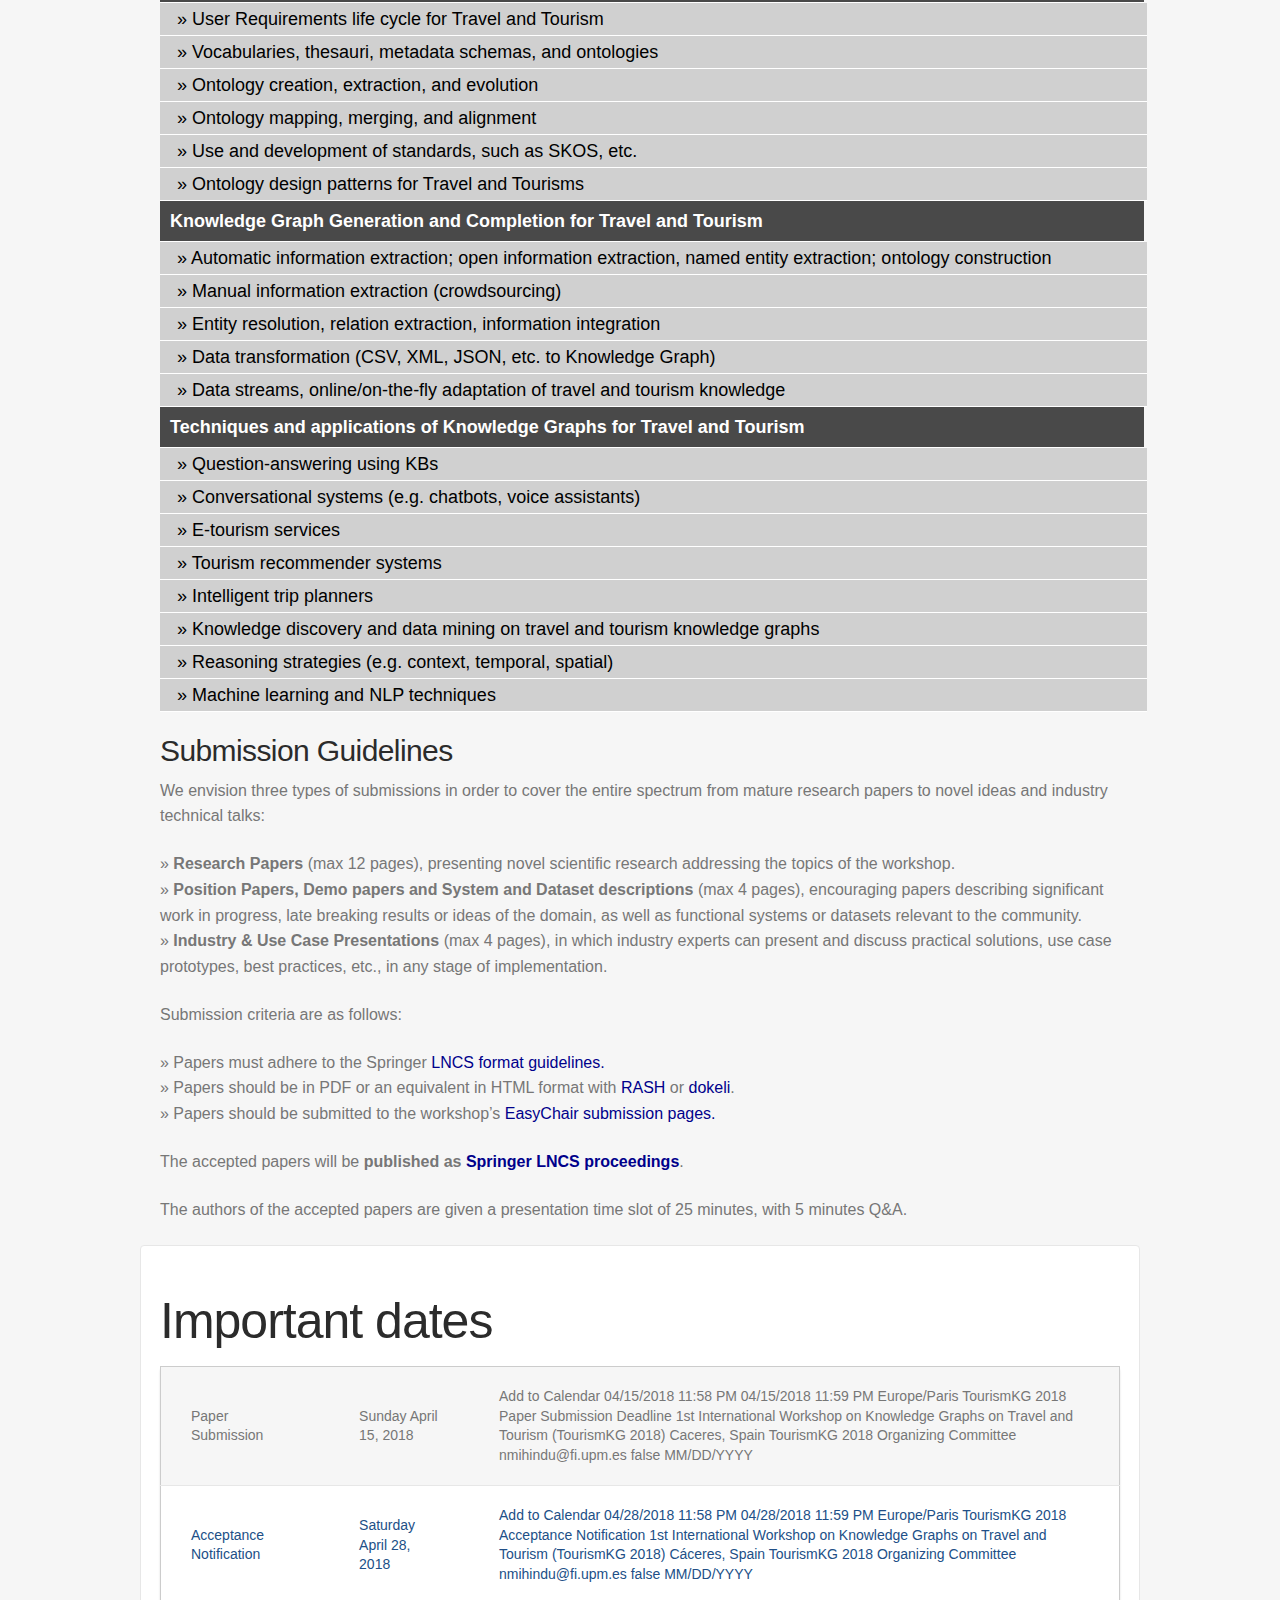
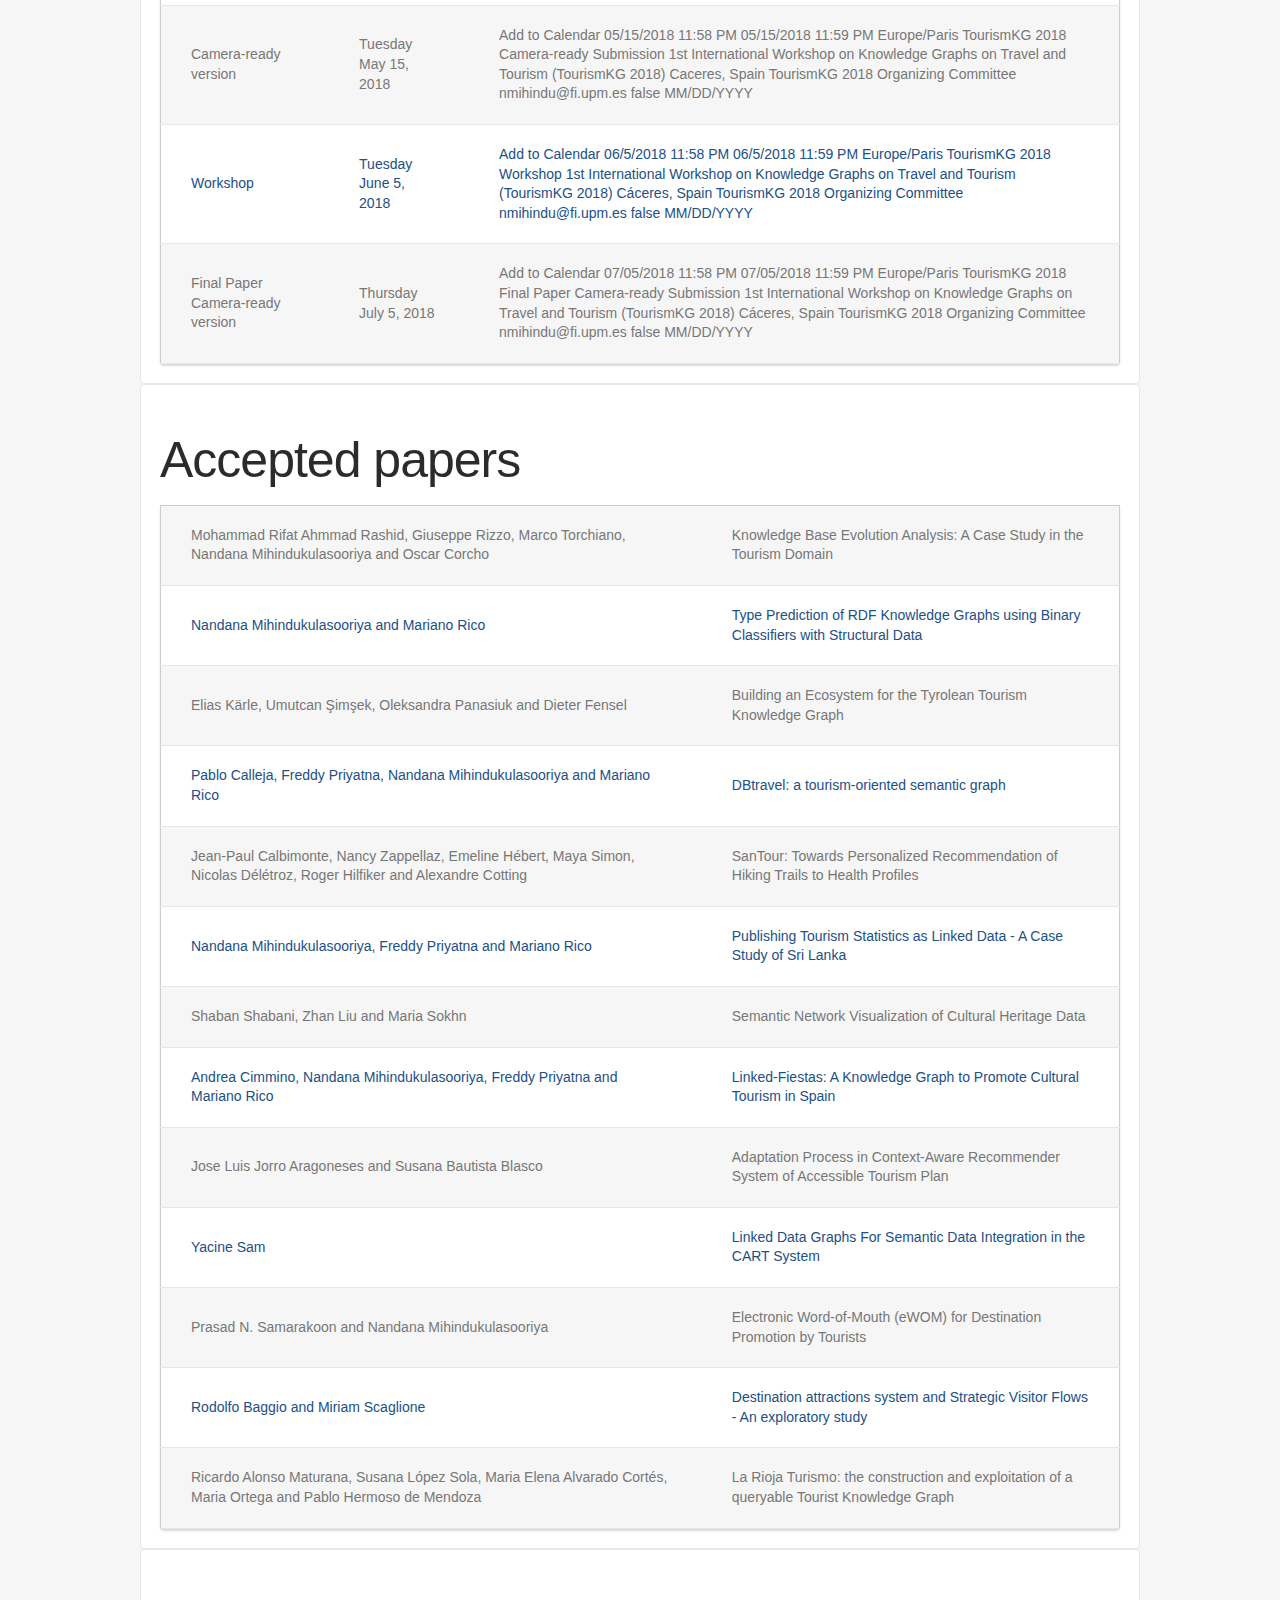
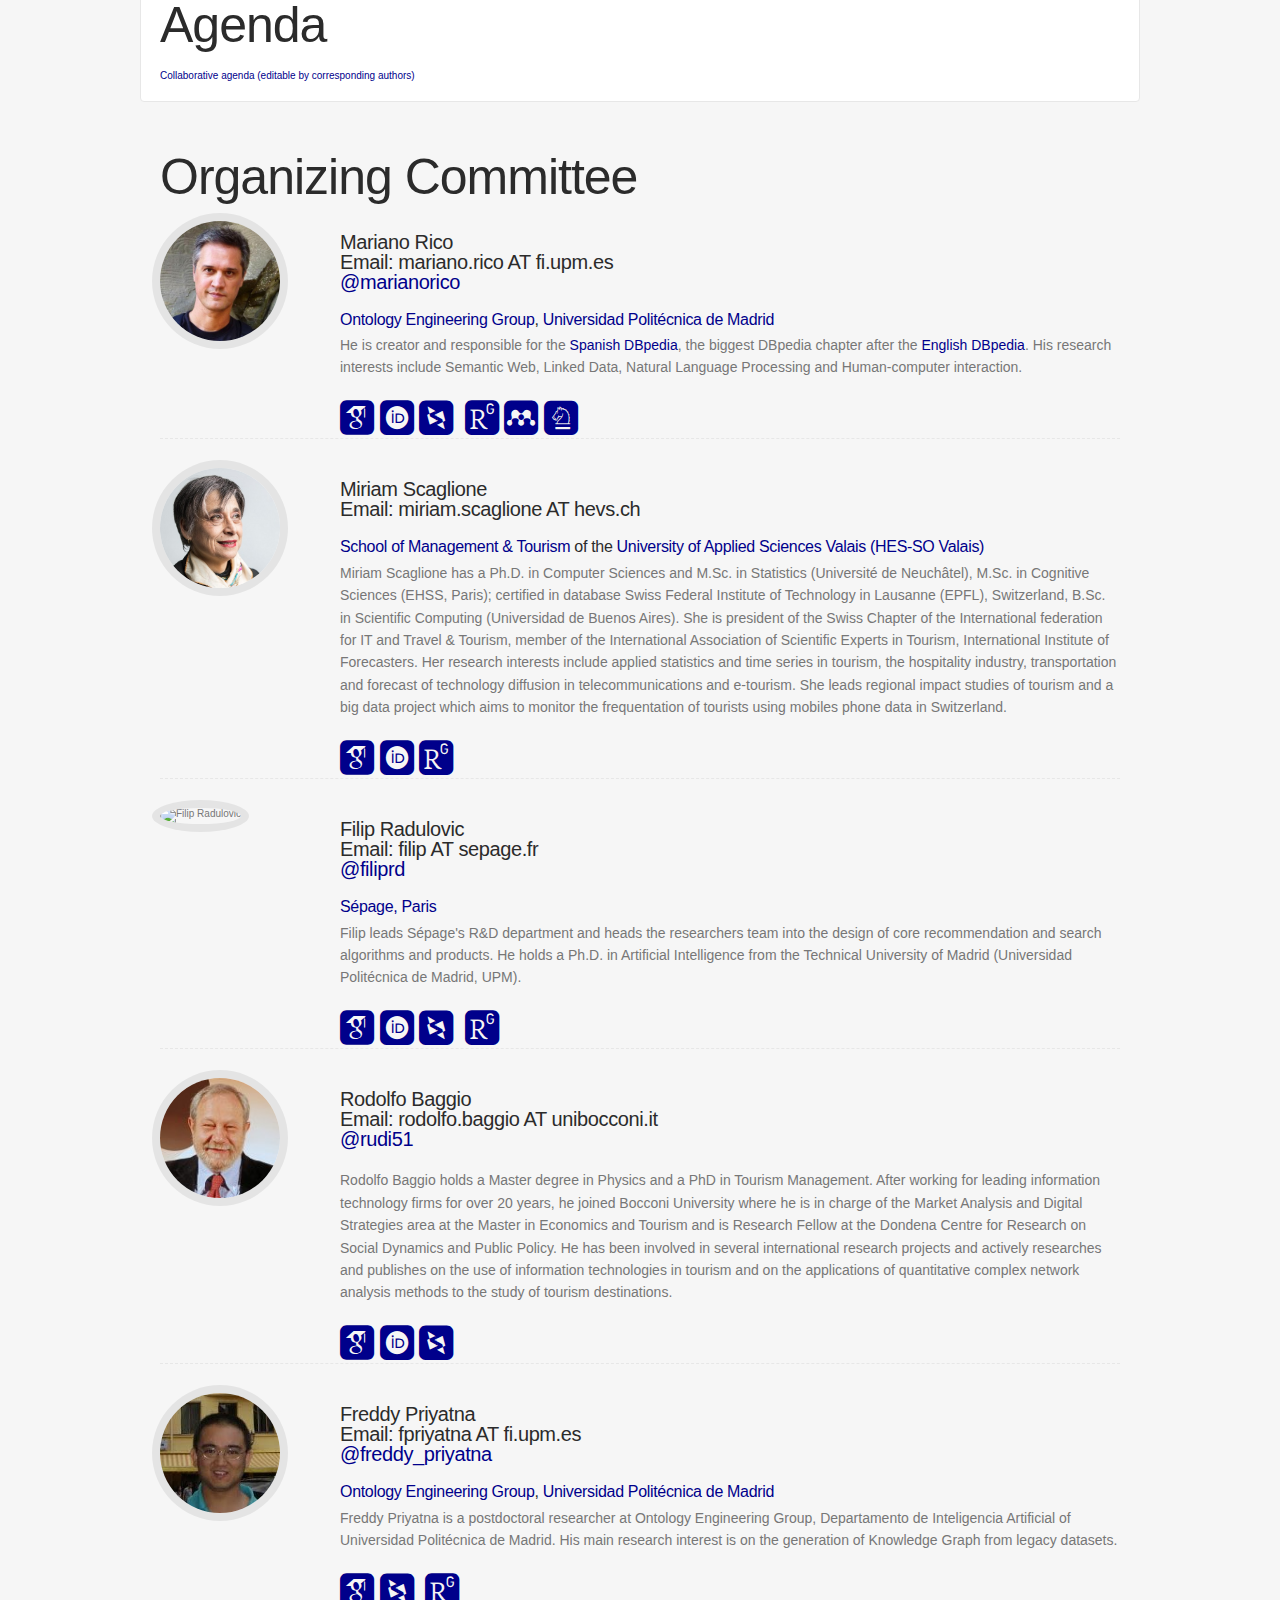
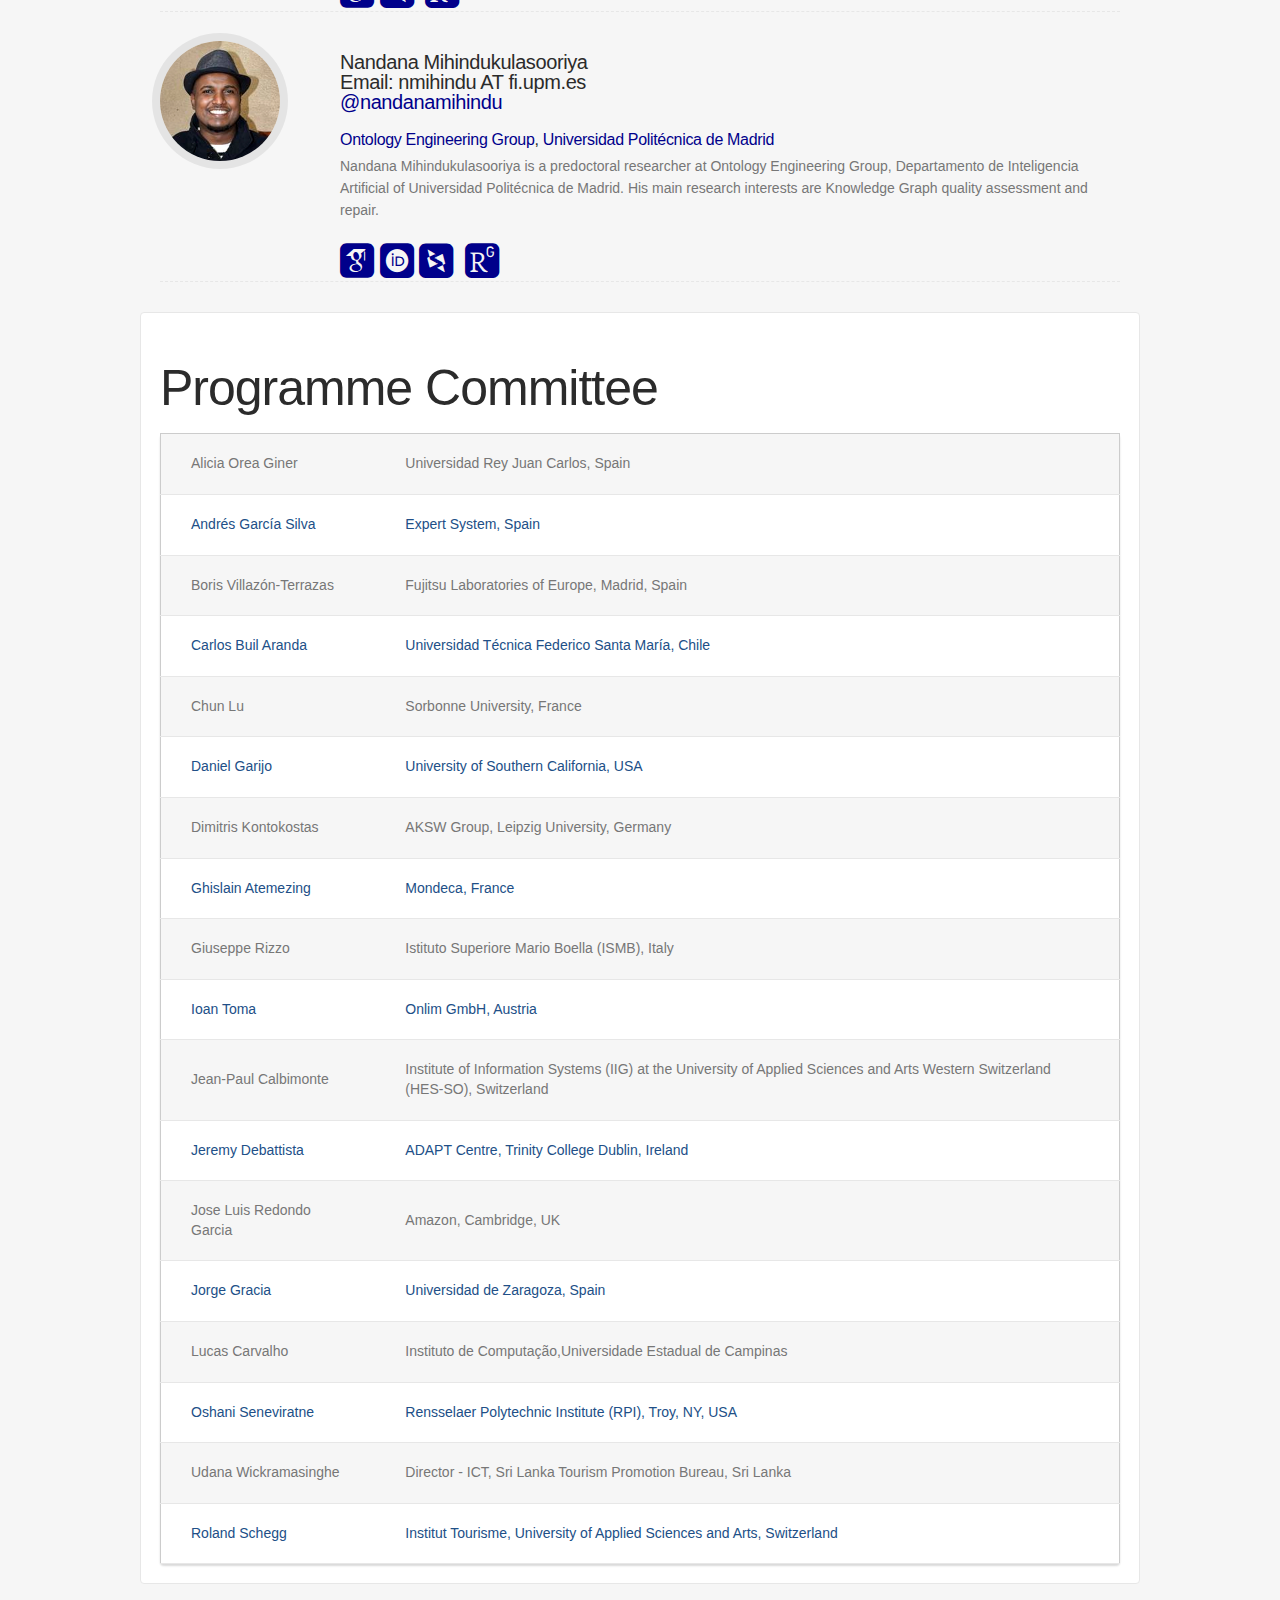
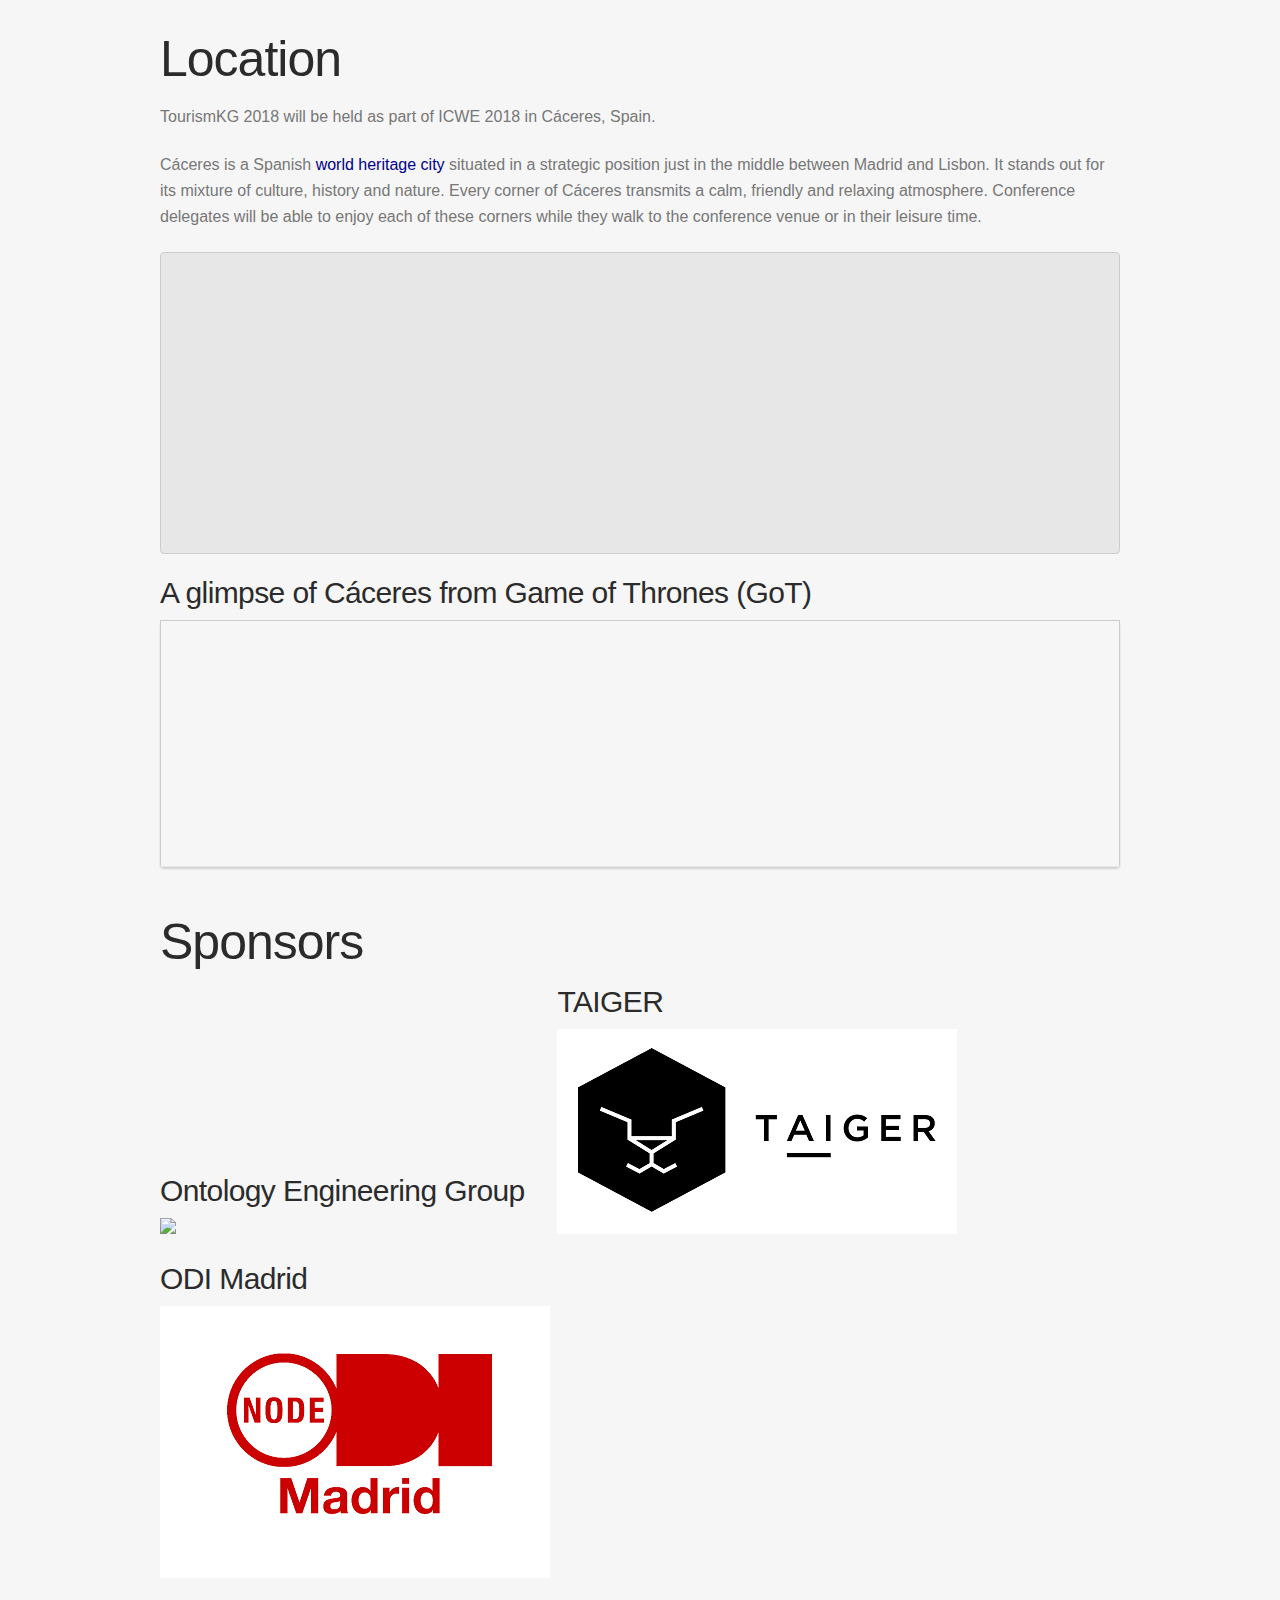
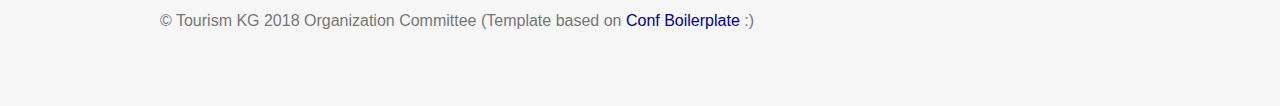
==== commit 0ceddf2e: "Update index.html" ====
--- a/2018/index.html
+++ b/2018/index.html
@@ -67,6 +67,9 @@
           </li>
 	  <li class="nav-item">
             <a href="#accepted" title="Accepted Papers" class="nav-link">Accepted Papers</a>
+          </li>
+	  <li class="nav-item">
+            <a href="#agenda" title="Agenda" class="nav-link">Agenda</a>
           </li>    
           <li class="nav-item">
             <a href="#orgcom" title="Organizing Committee" class="nav-link">Organizing Committee</a>
@@ -376,6 +379,14 @@
         </table>
     </section>  
 <!-- / Accepted papers -->
+
+<!-- Agenda -->
+    <section class="about" id="agenda">
+        <h2 class="section-title">Agenda</h2>
+<A hef="https://docs.google.com/document/d/1RYoHbNnH4S82svOMbopIlZec8saQf17w8yBz1f7hFig/edit?usp=sharing">Collaborative agenda (editable by corresponding authors)</A>
+        
+    </section>  
+<!-- / Agenda -->
 	      
 <!-- Organizing Committee -->
 <section class="speakers" id="orgcom">
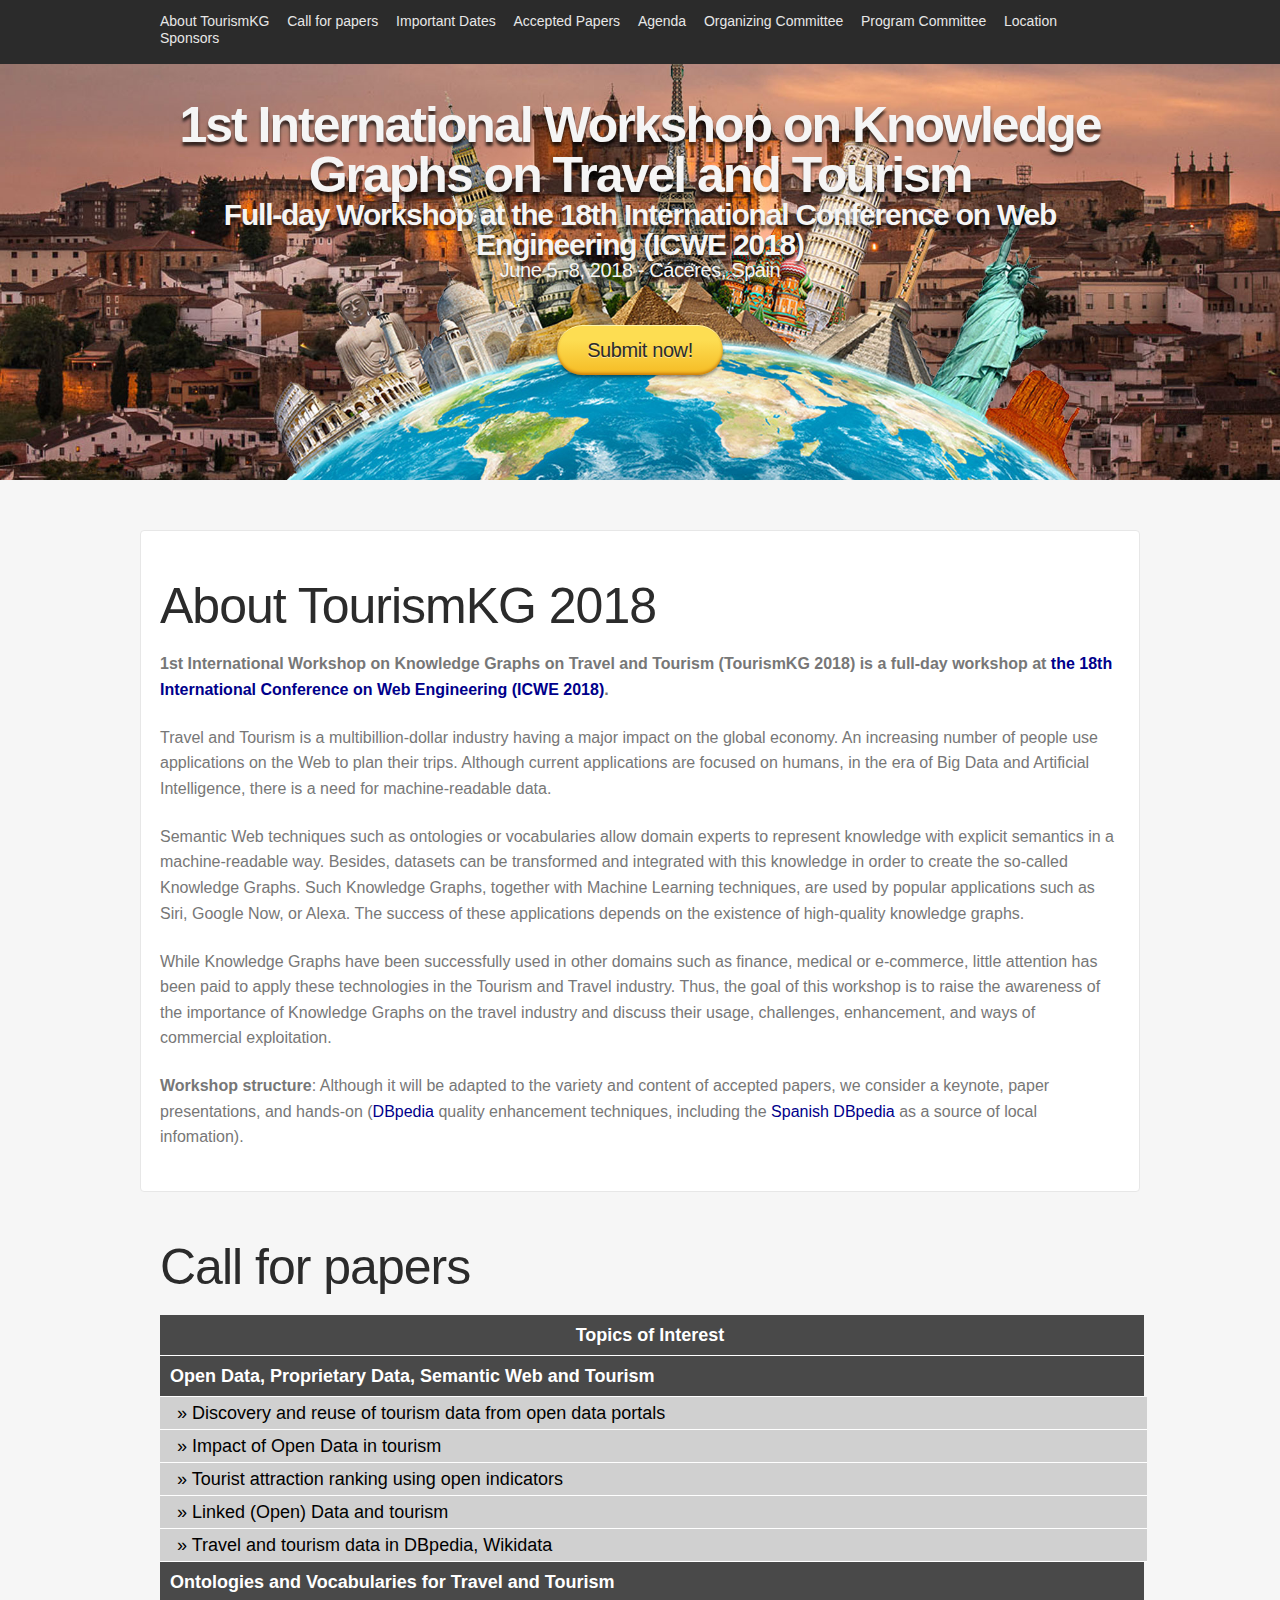
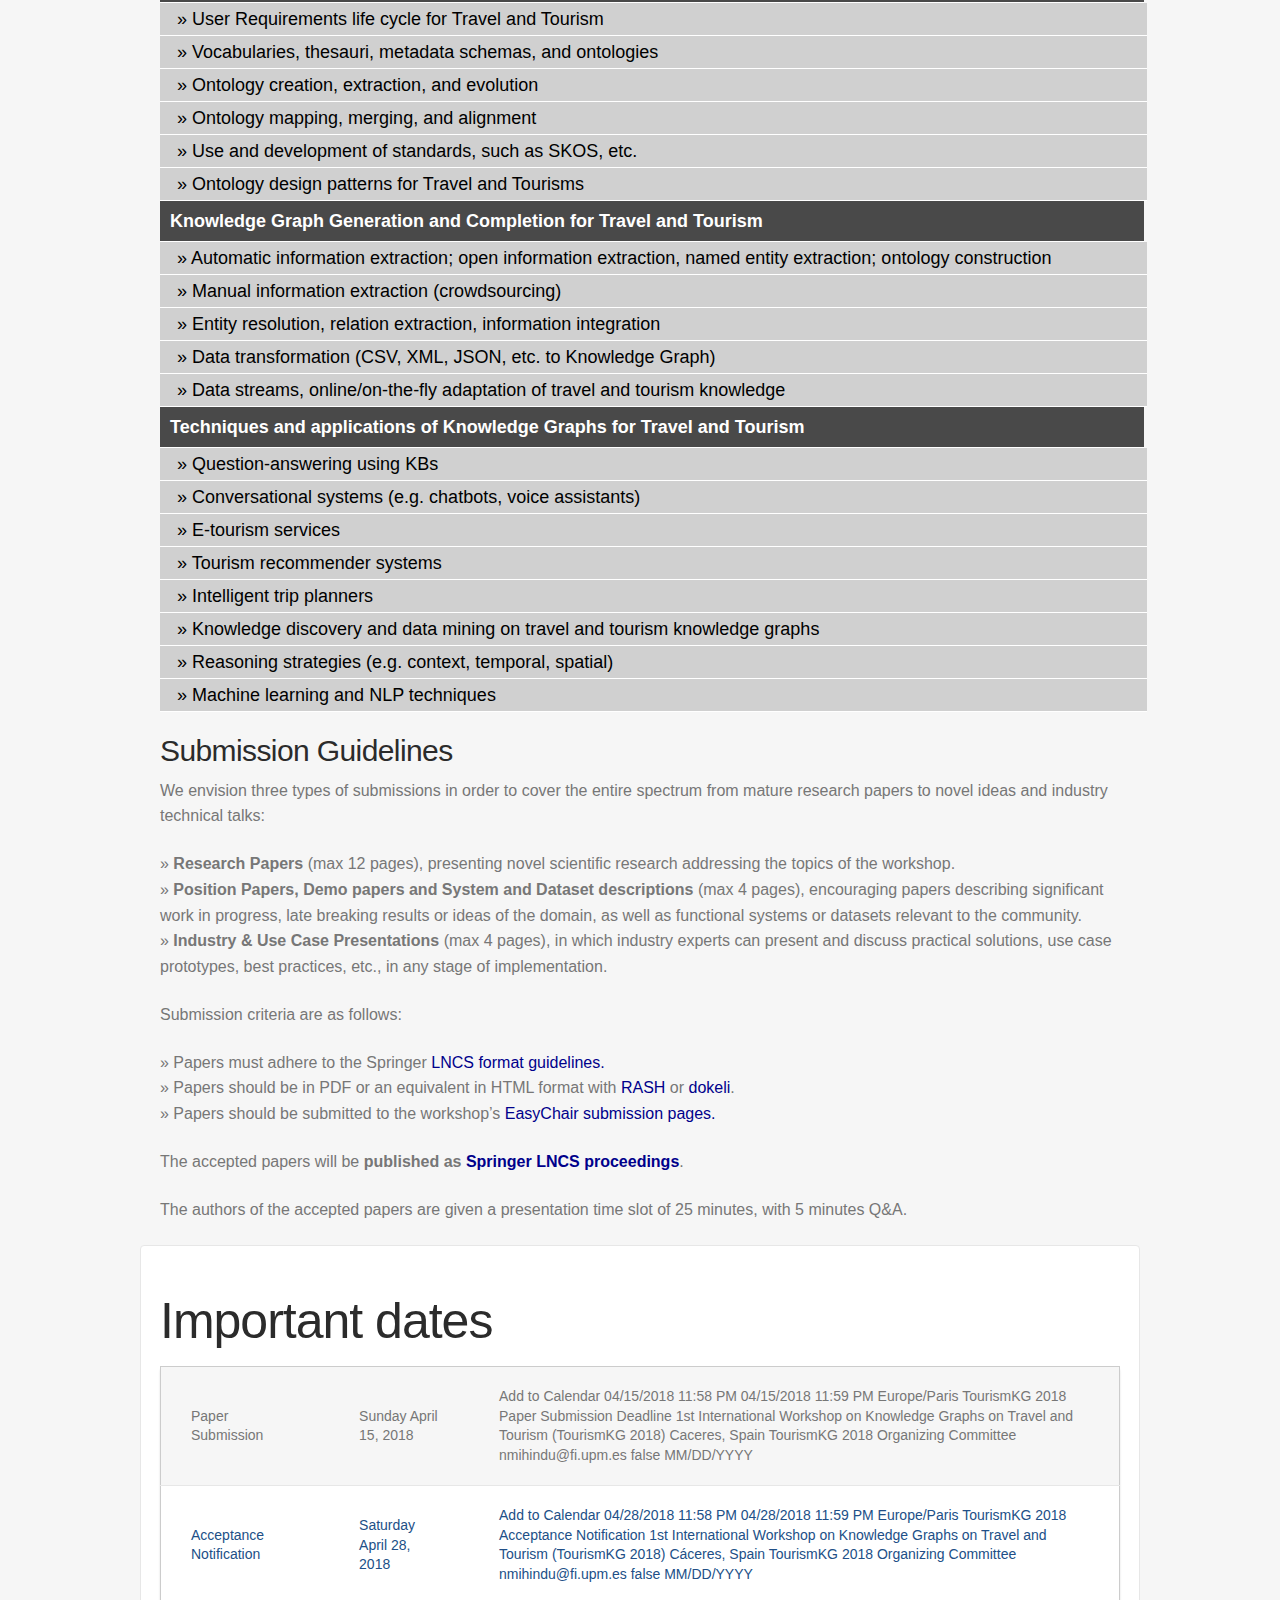
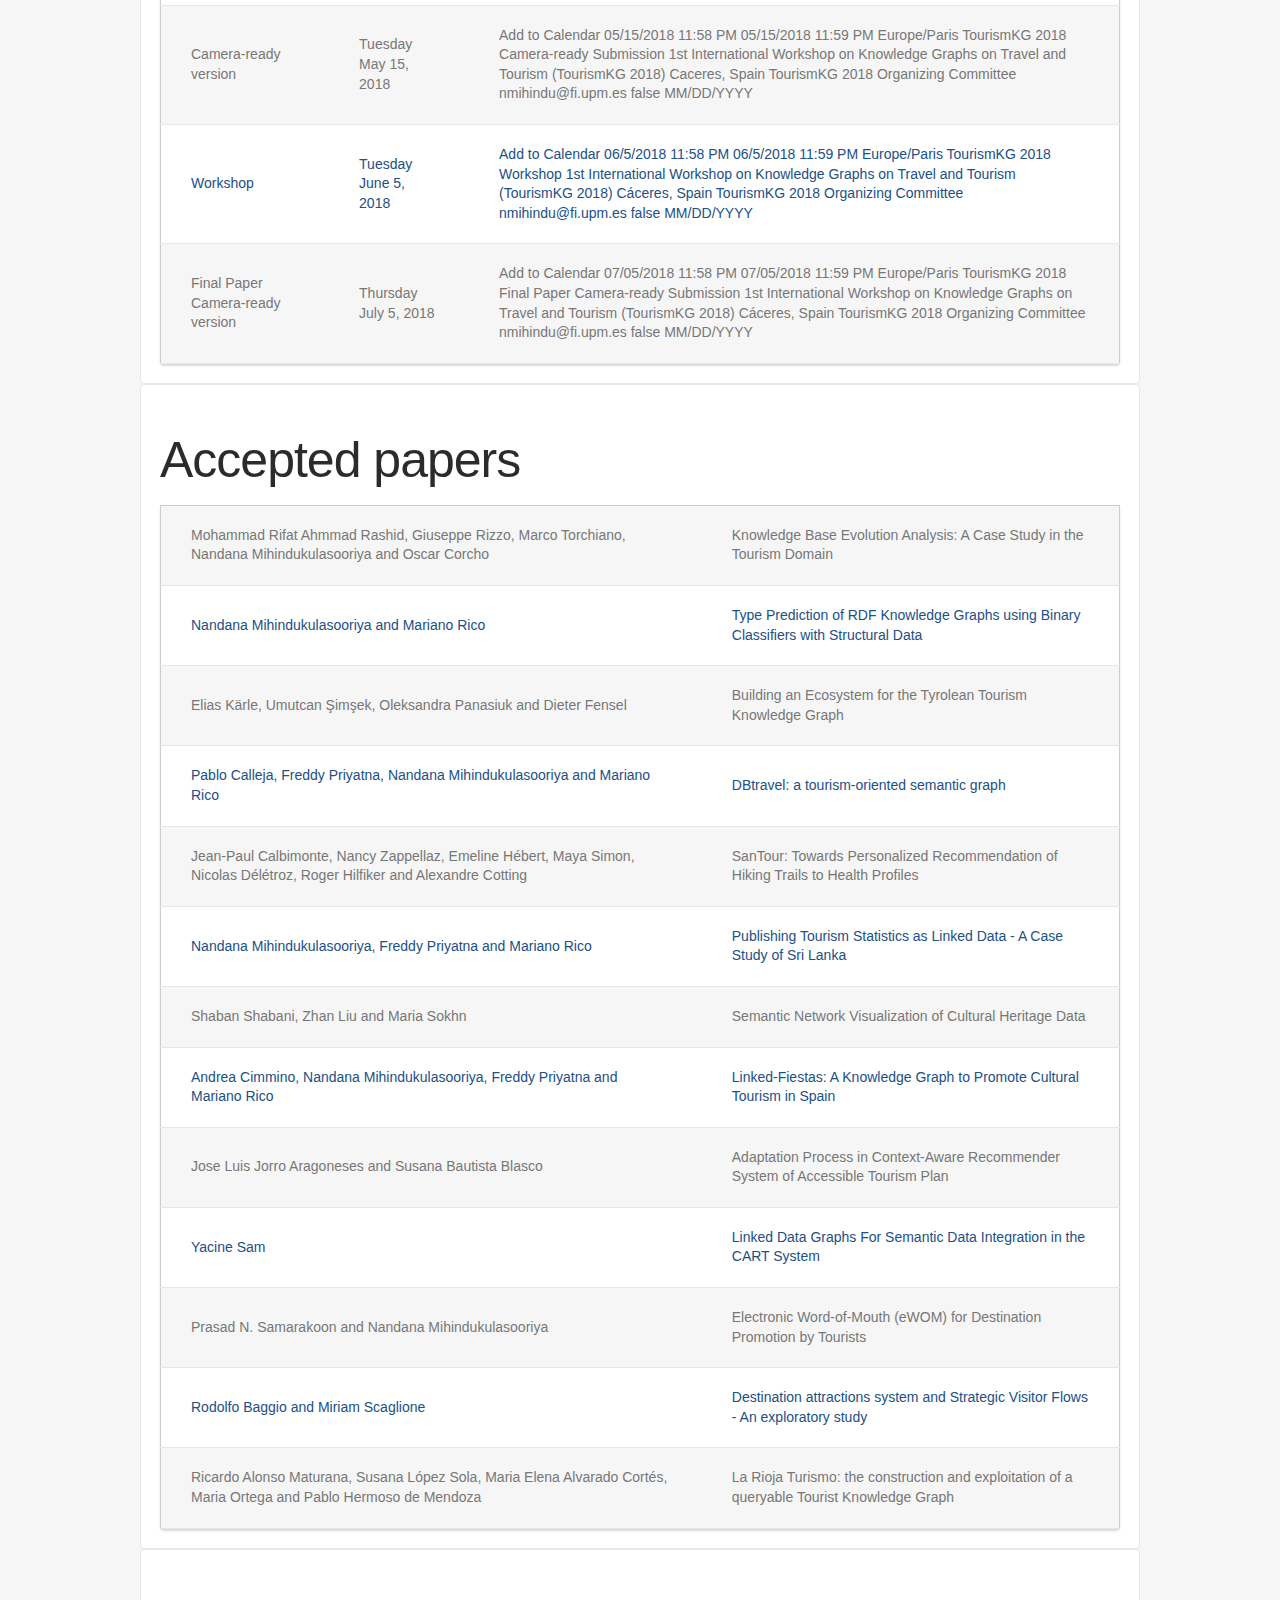
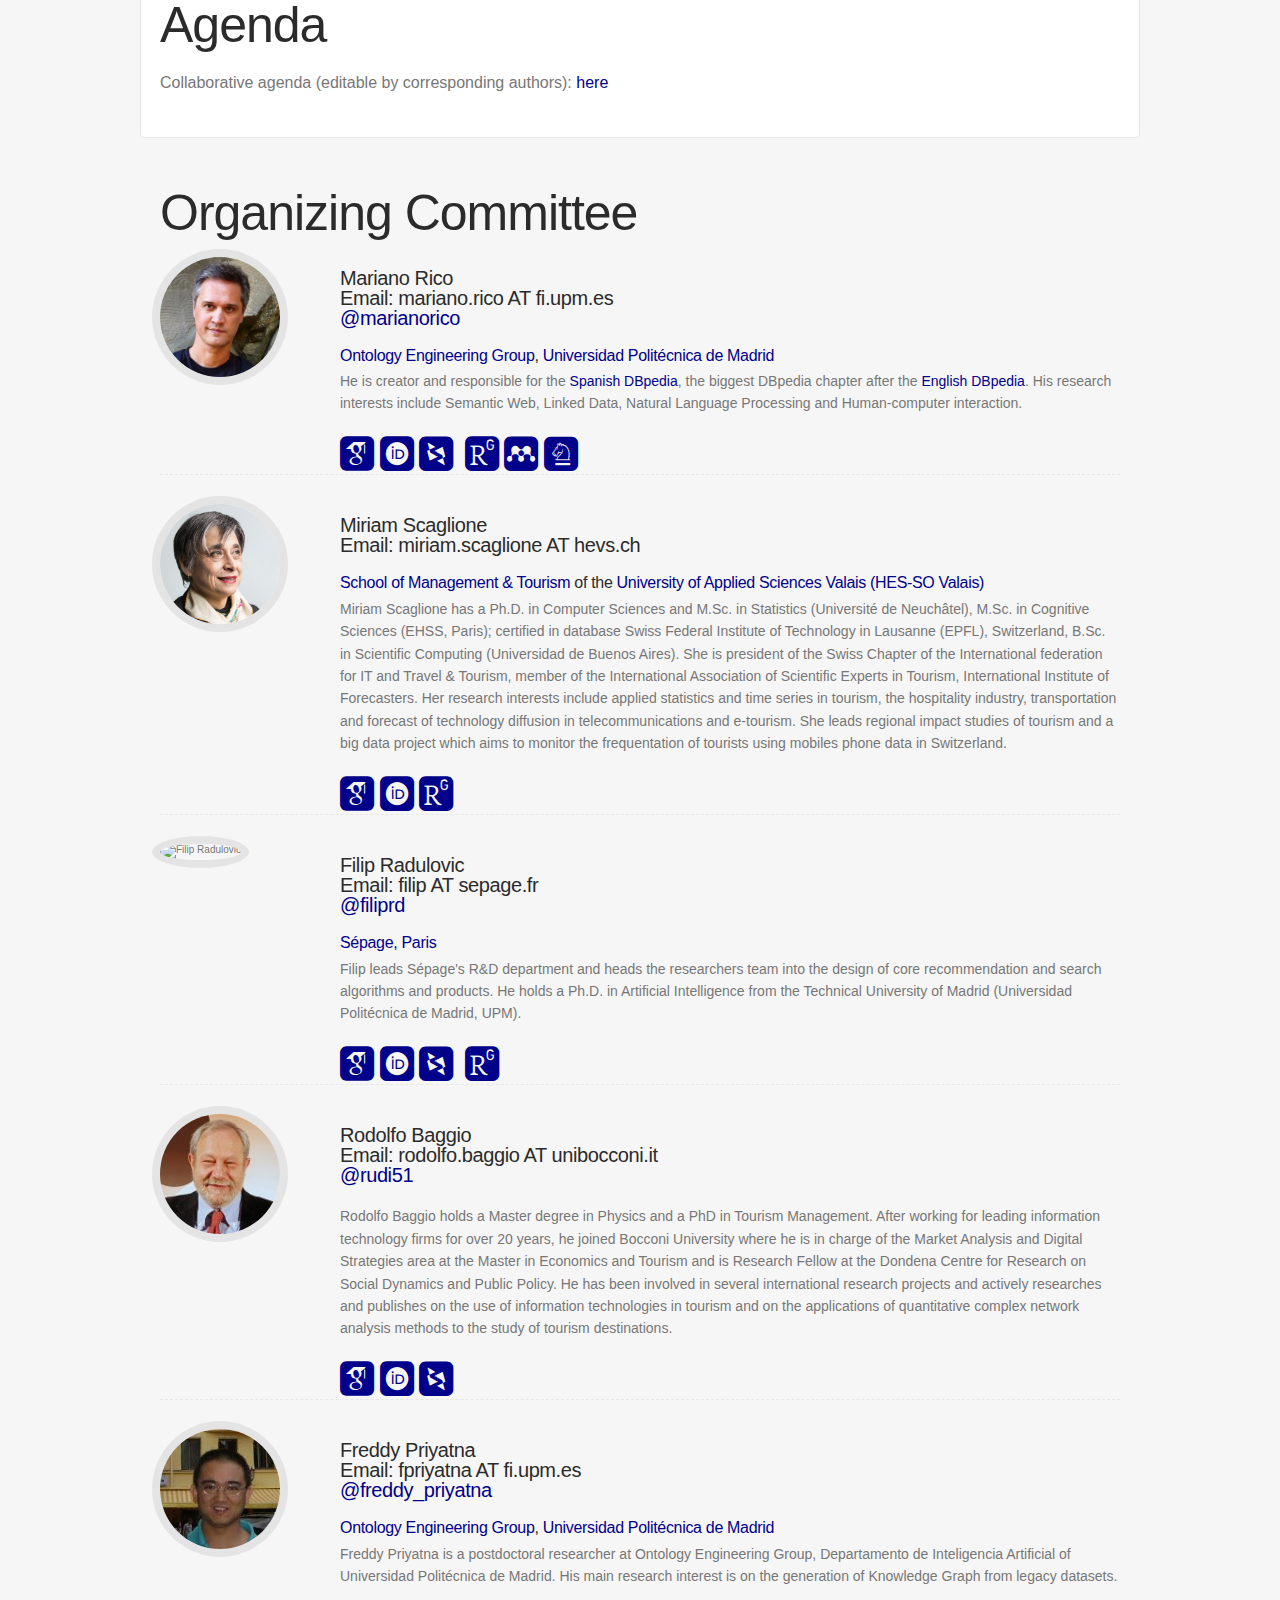
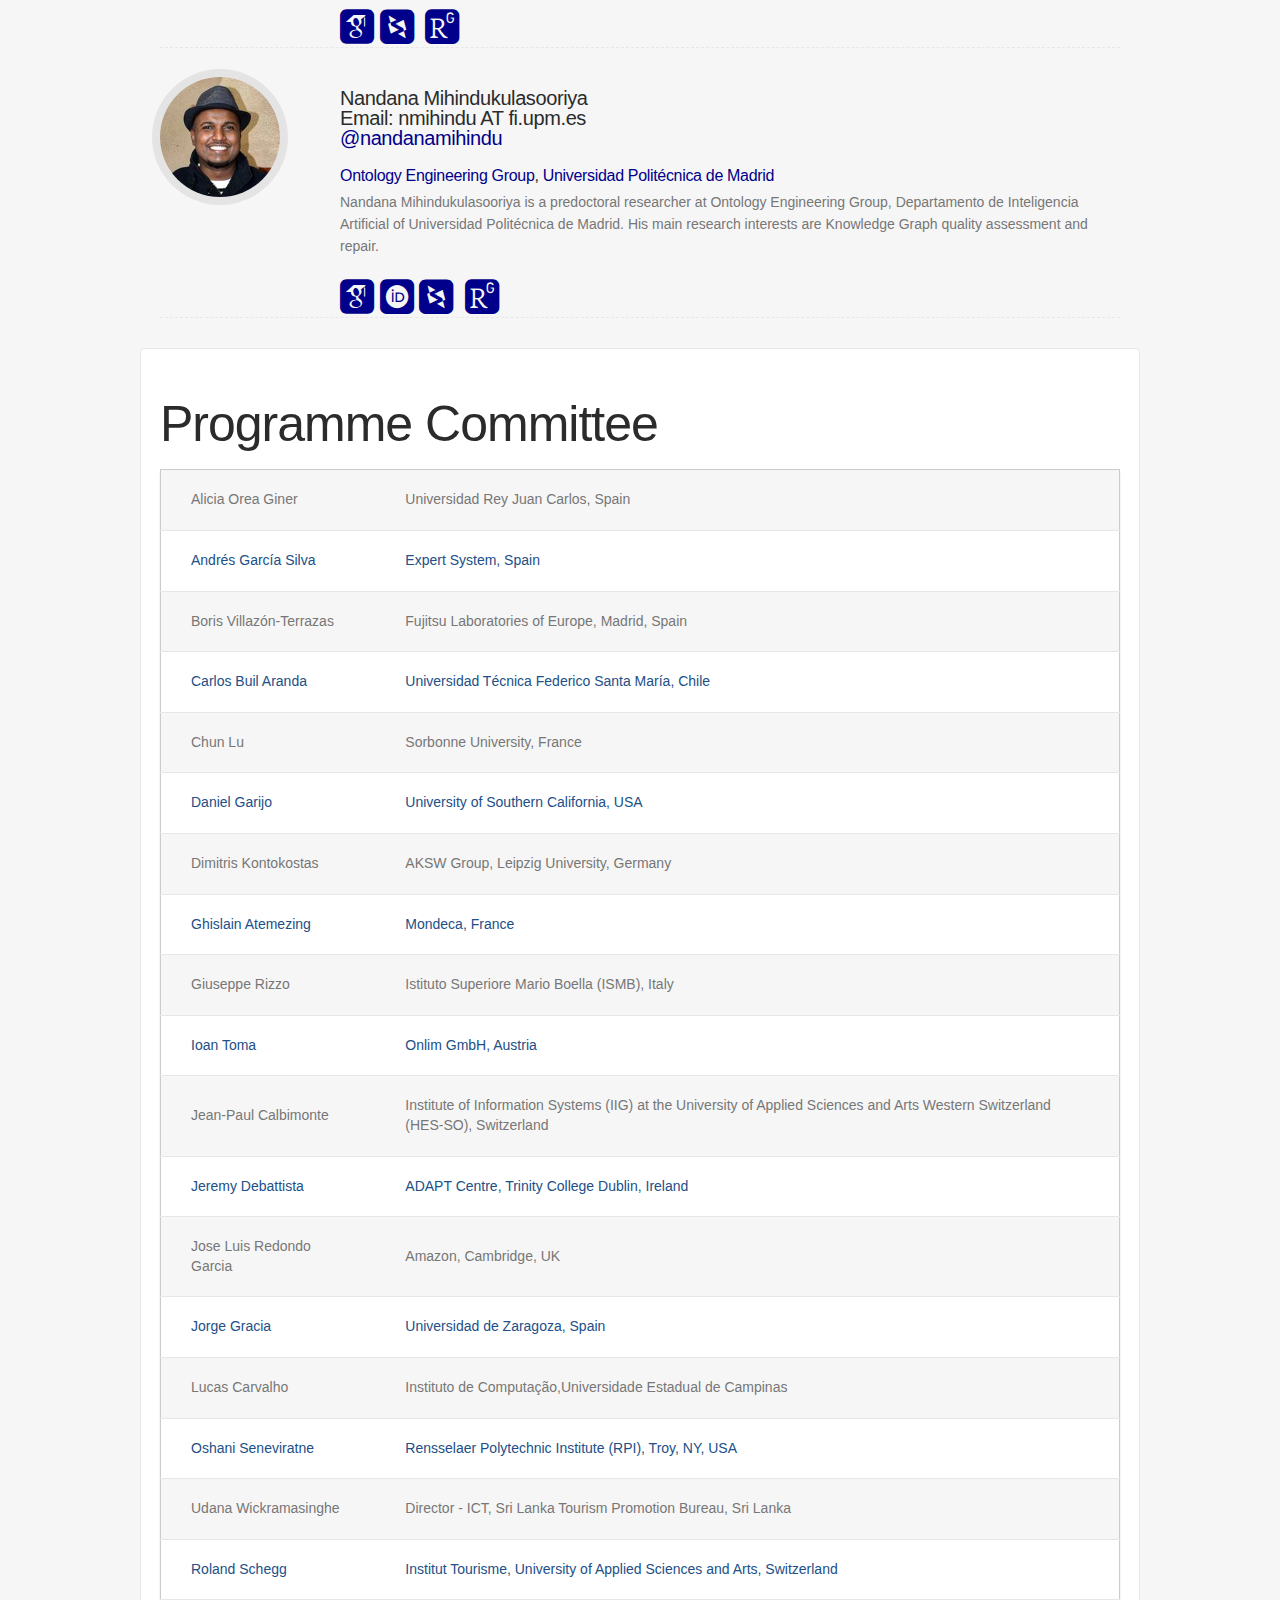
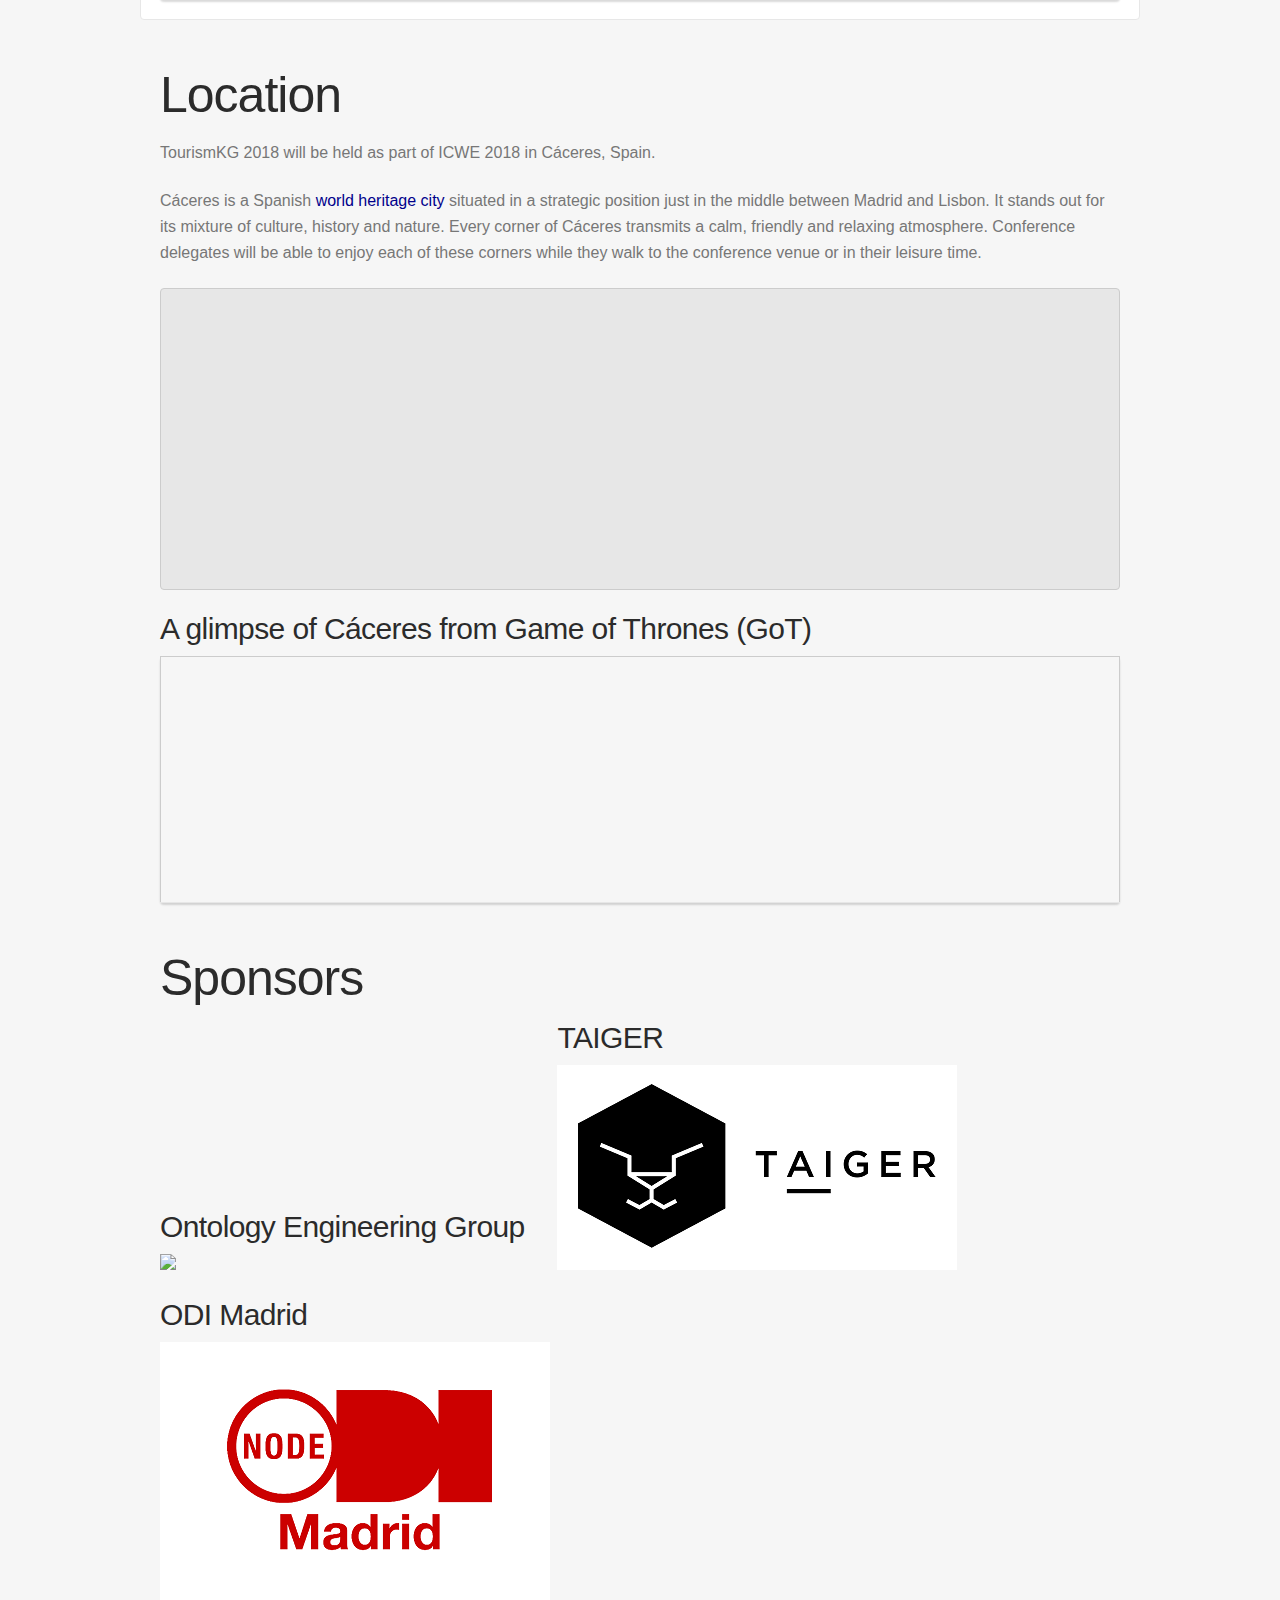
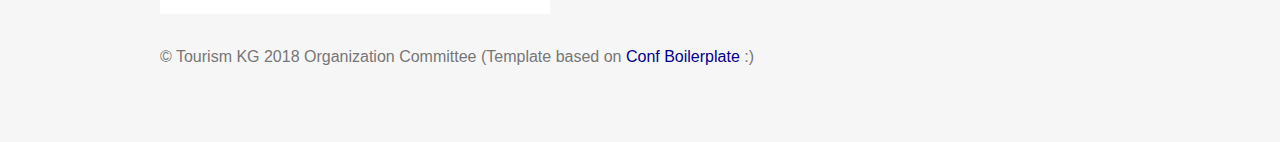
==== commit 77d66d26: "Update index.html" ====
--- a/2018/index.html
+++ b/2018/index.html
@@ -383,7 +383,7 @@
 <!-- Agenda -->
     <section class="about" id="agenda">
         <h2 class="section-title">Agenda</h2>
-<A hef="https://docs.google.com/document/d/1RYoHbNnH4S82svOMbopIlZec8saQf17w8yBz1f7hFig/edit?usp=sharing">Collaborative agenda (editable by corresponding authors)</A>
+<p>Collaborative agenda (editable by corresponding authors): <A hef="https://docs.google.com/document/d/1RYoHbNnH4S82svOMbopIlZec8saQf17w8yBz1f7hFig/edit?usp=sharing">here</A></p>
         
     </section>  
 <!-- / Agenda -->
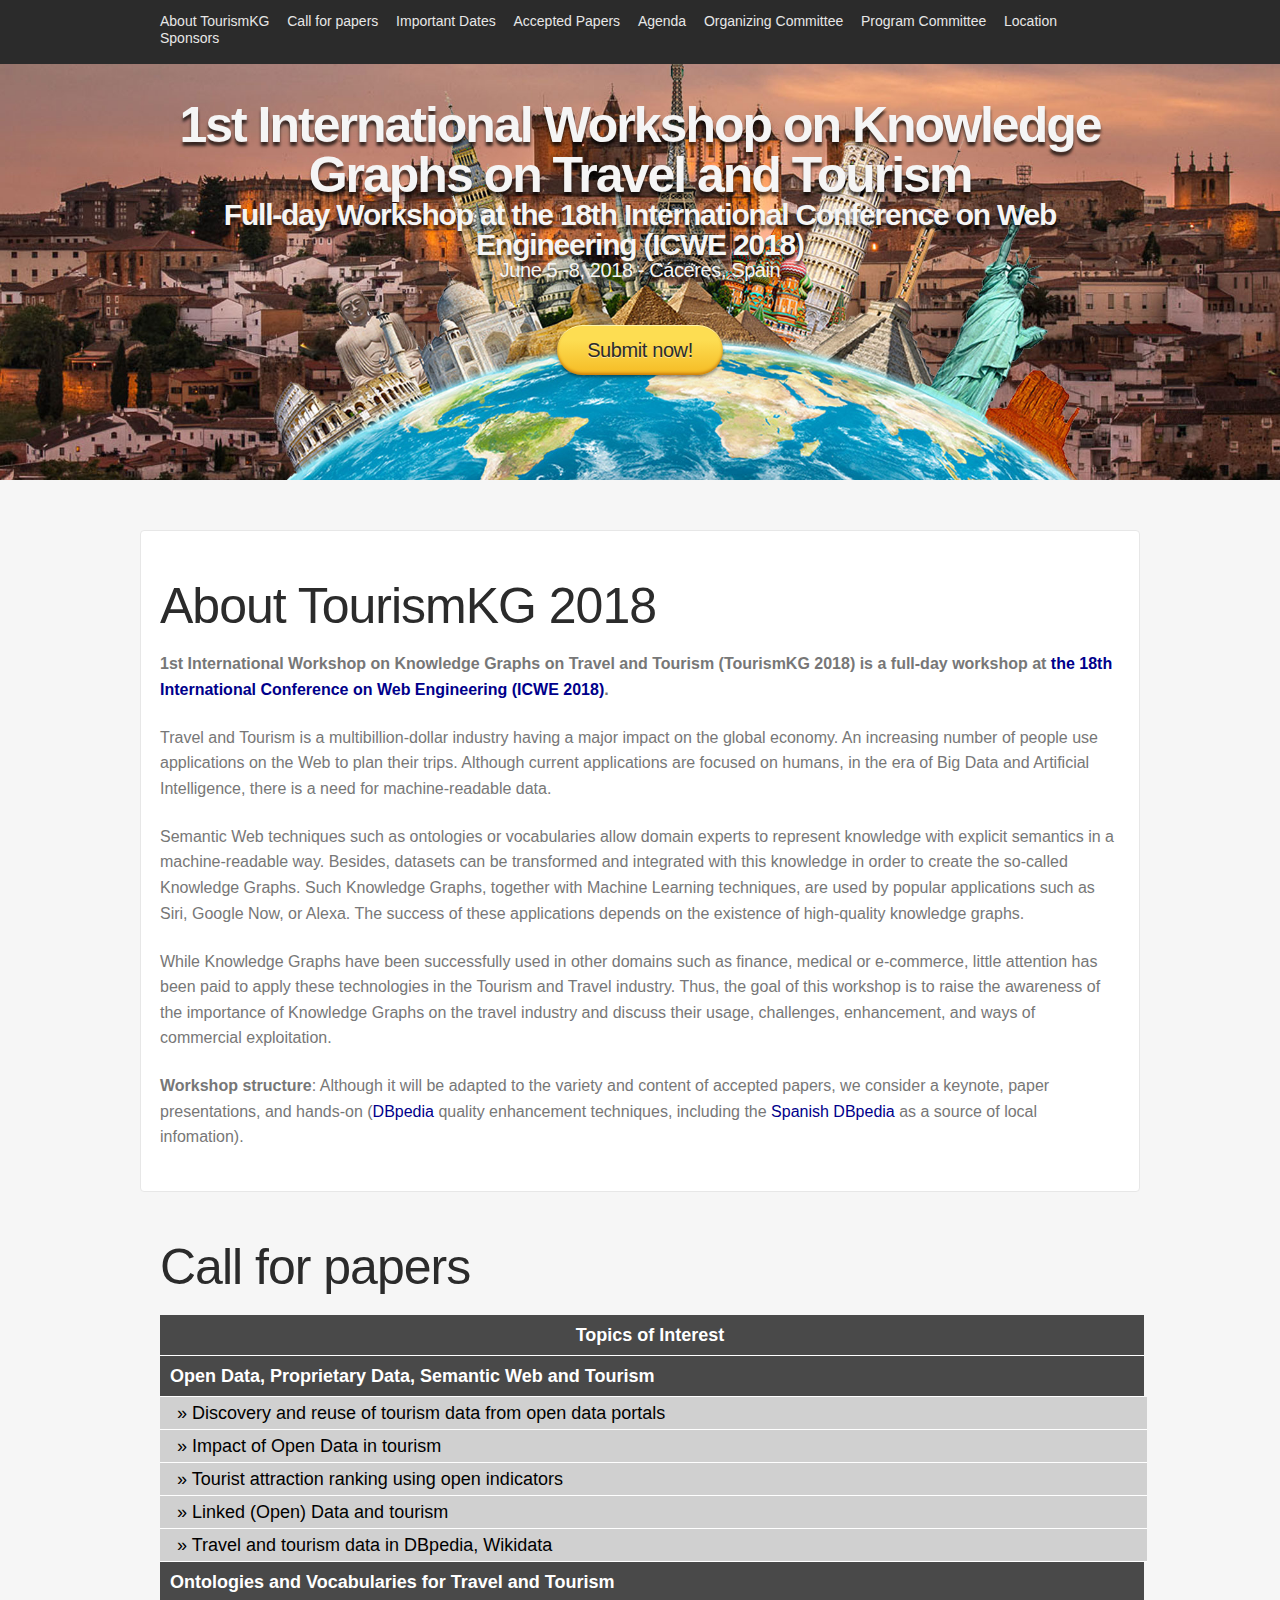
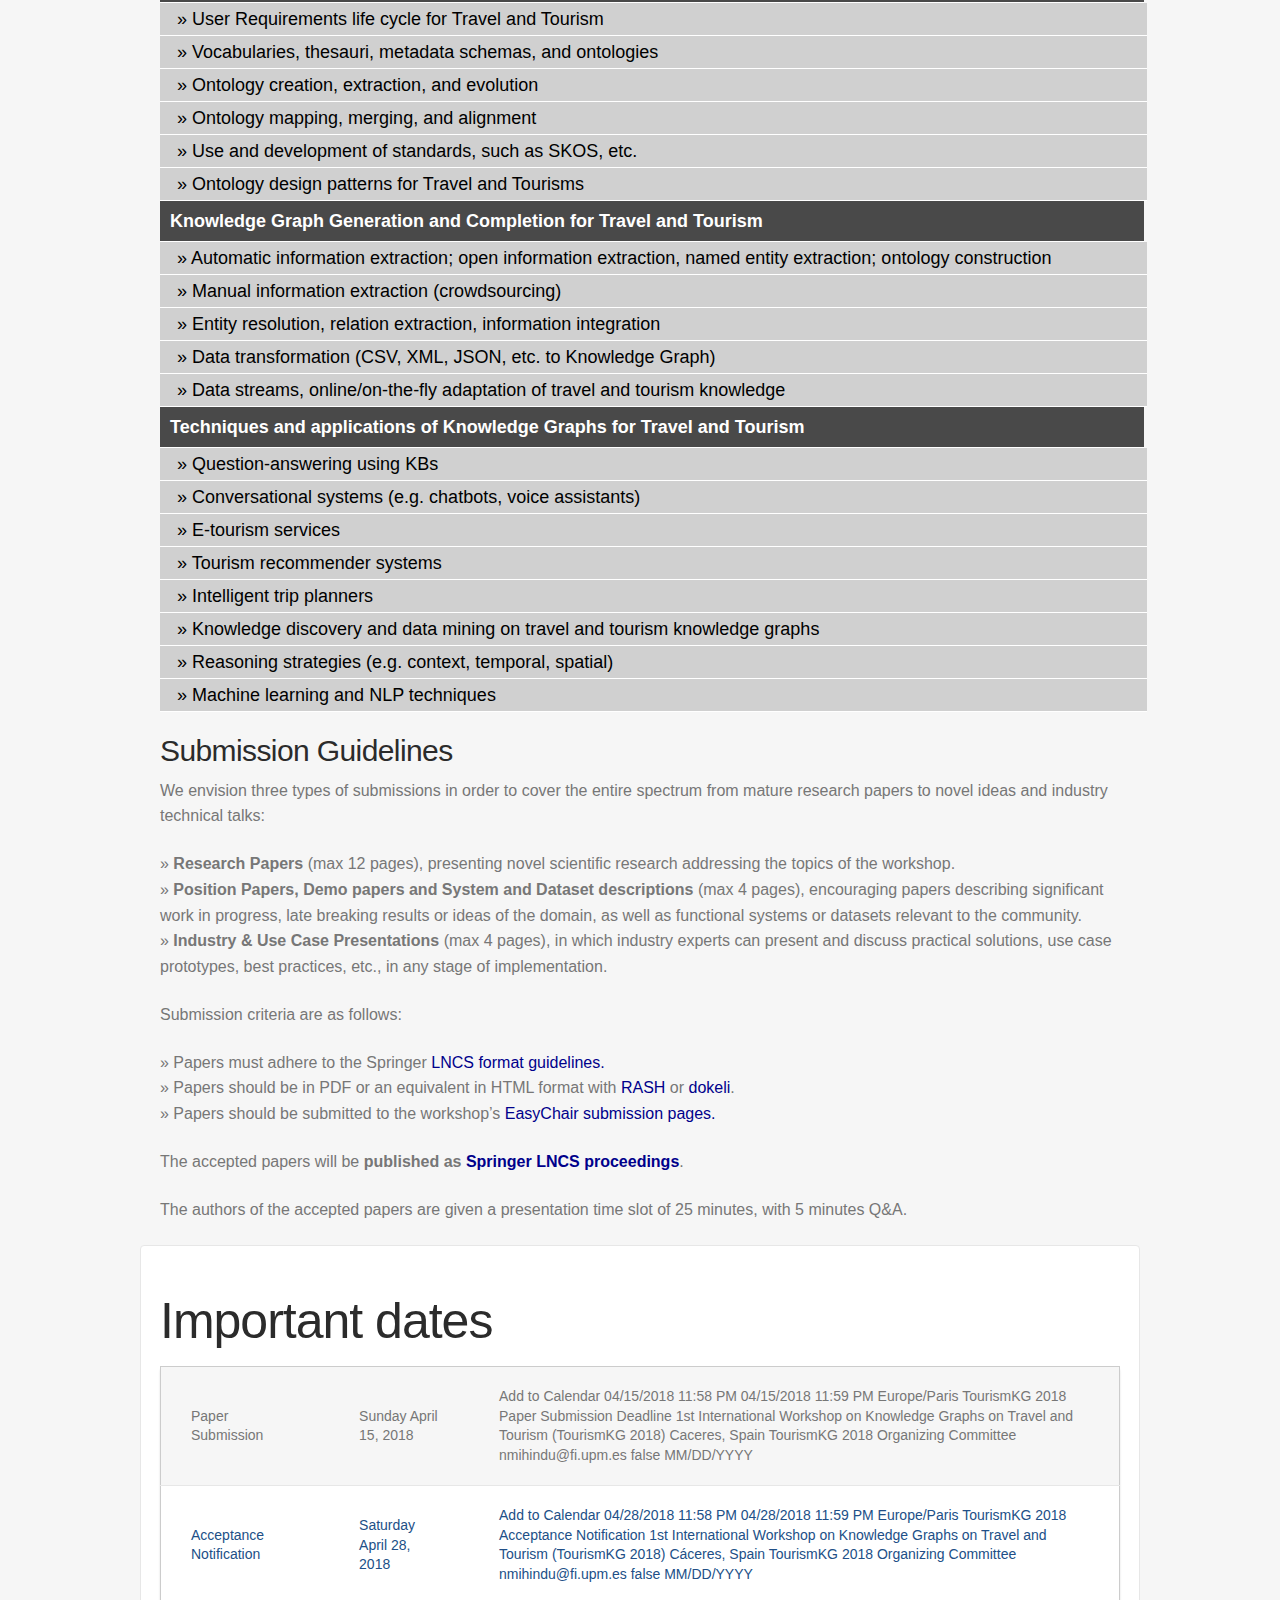
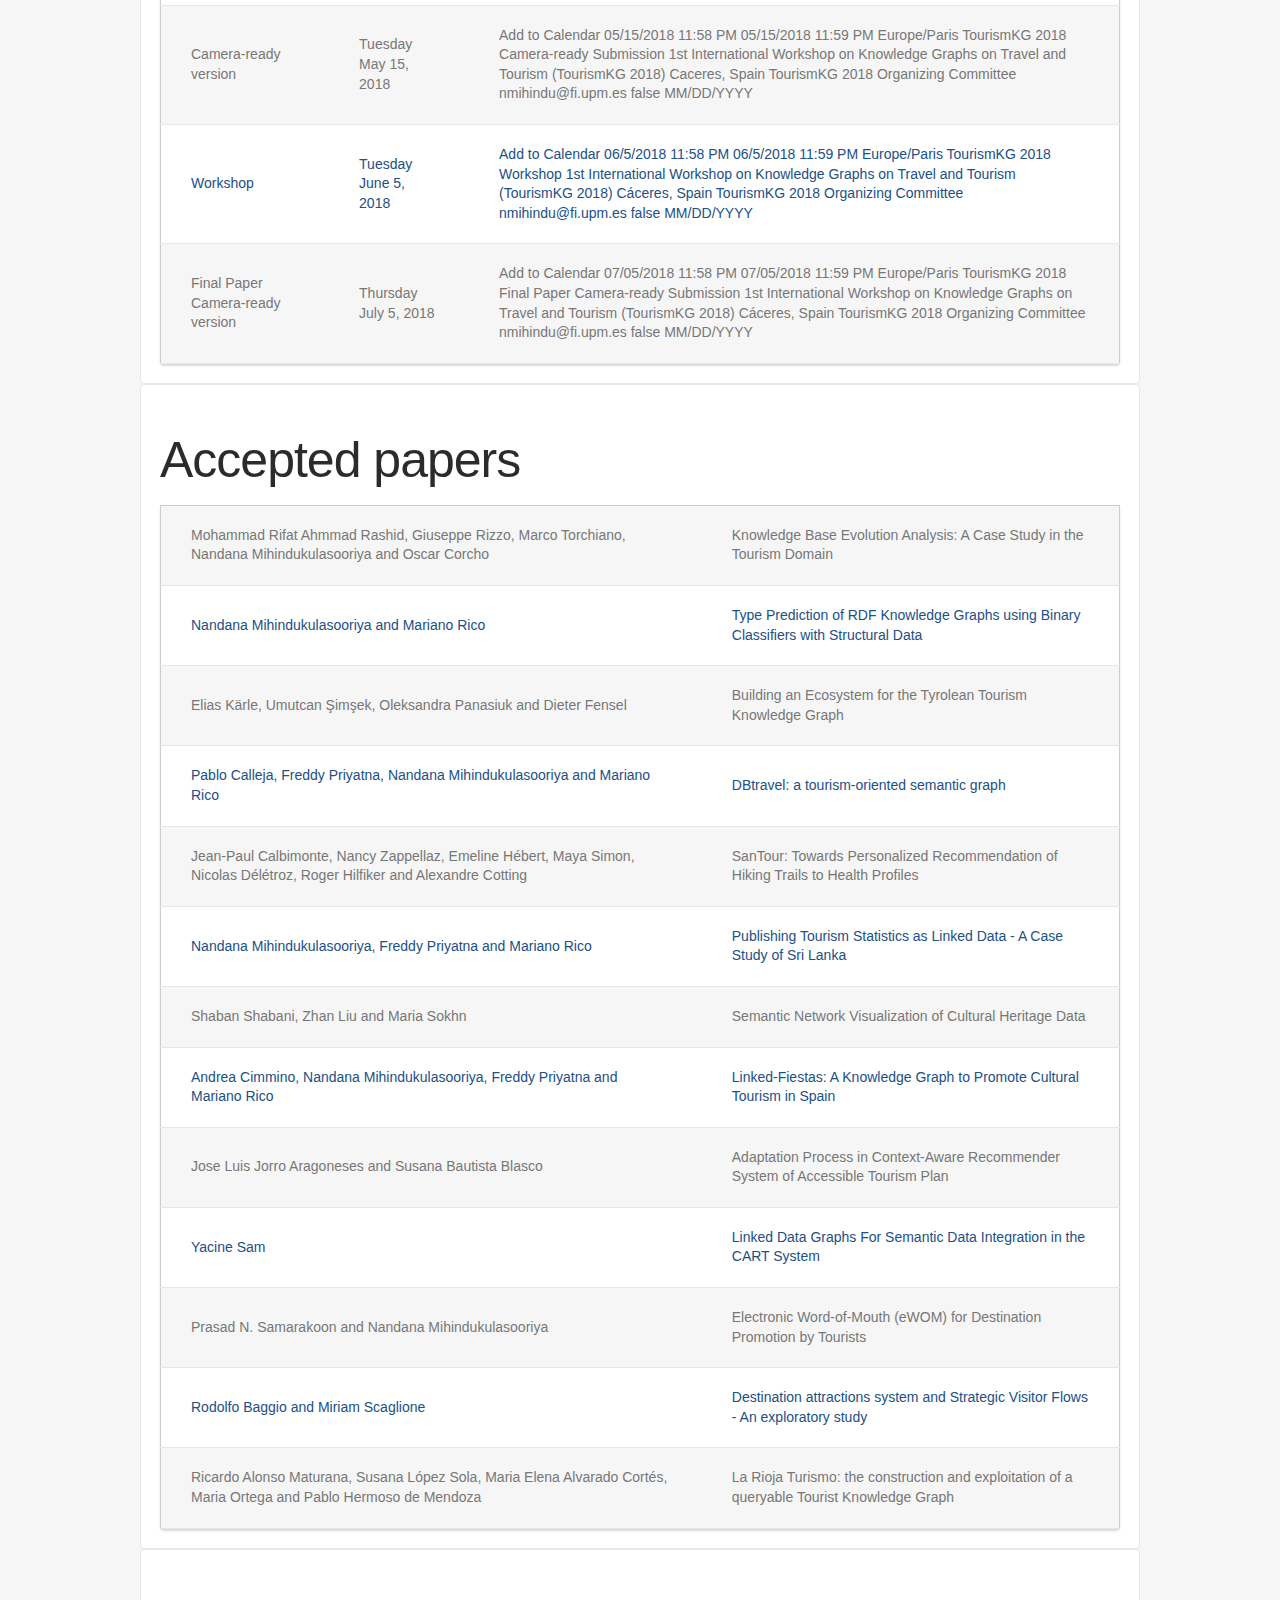
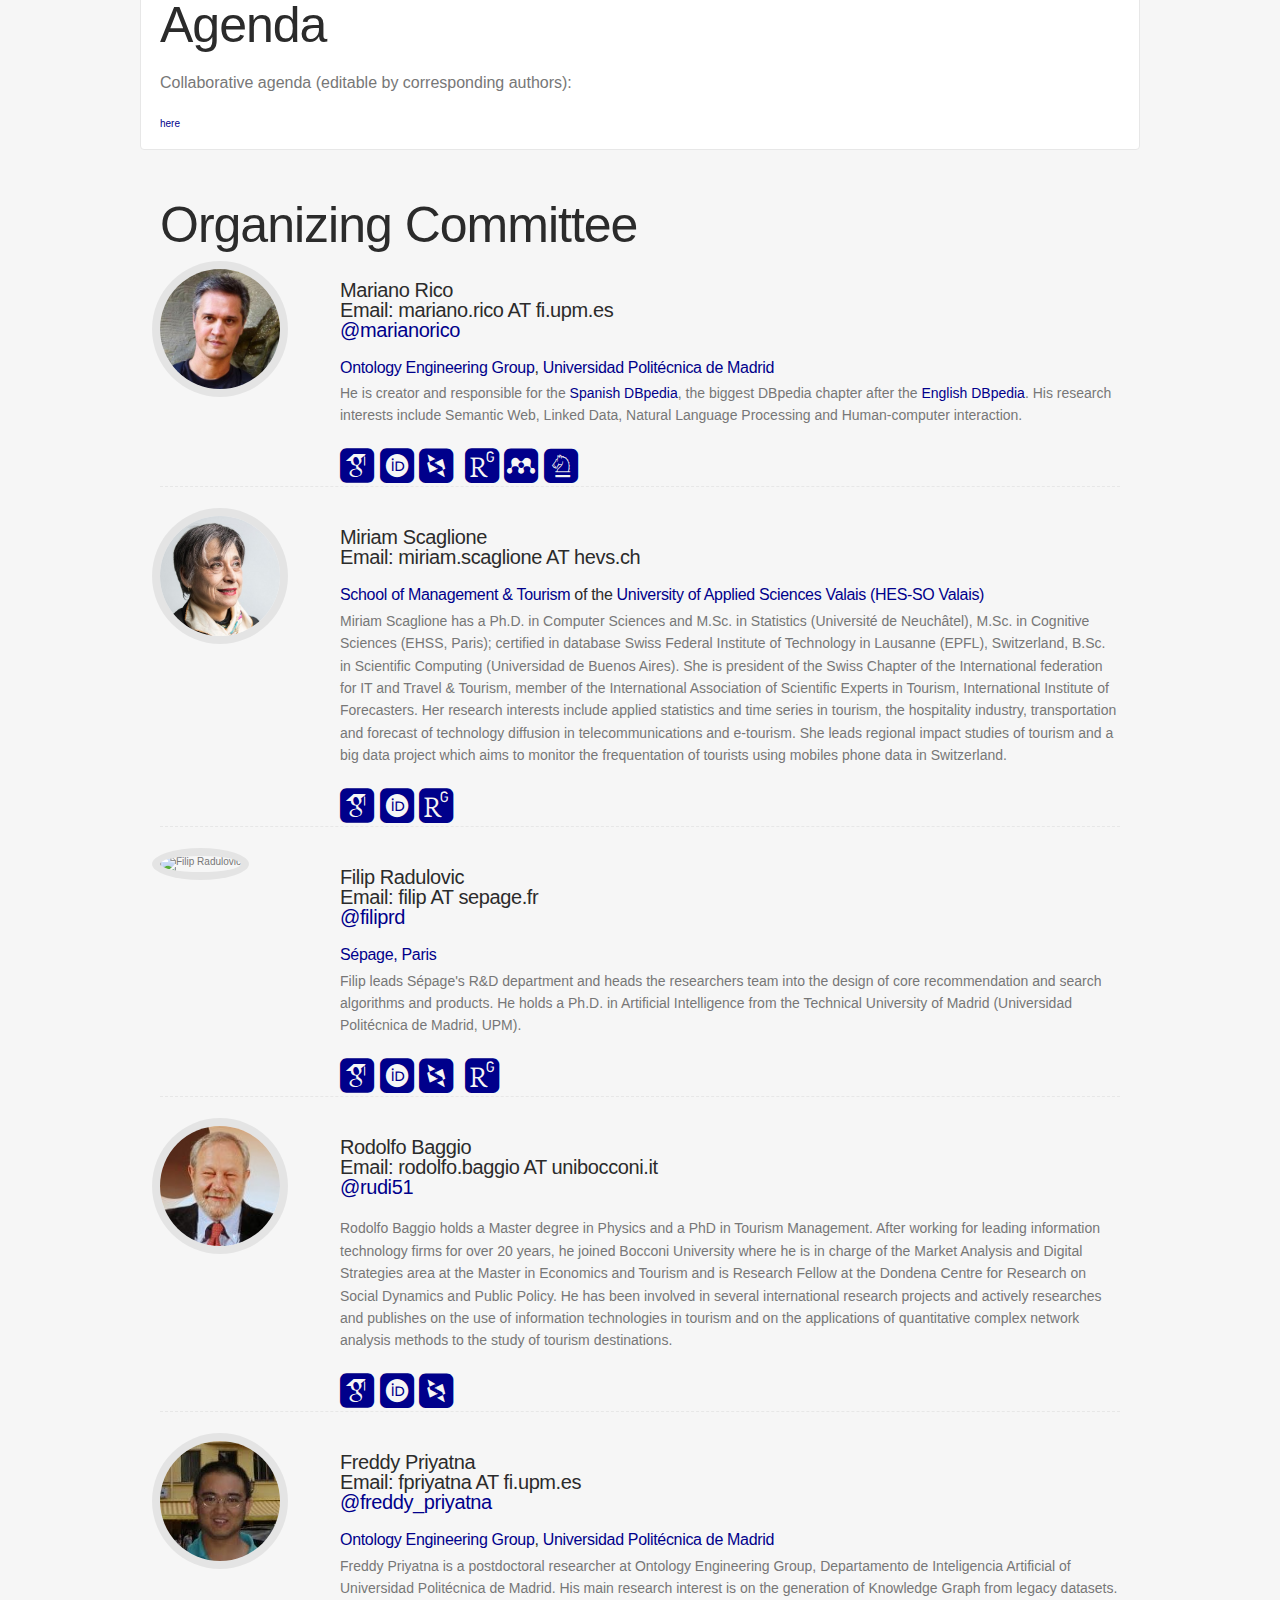
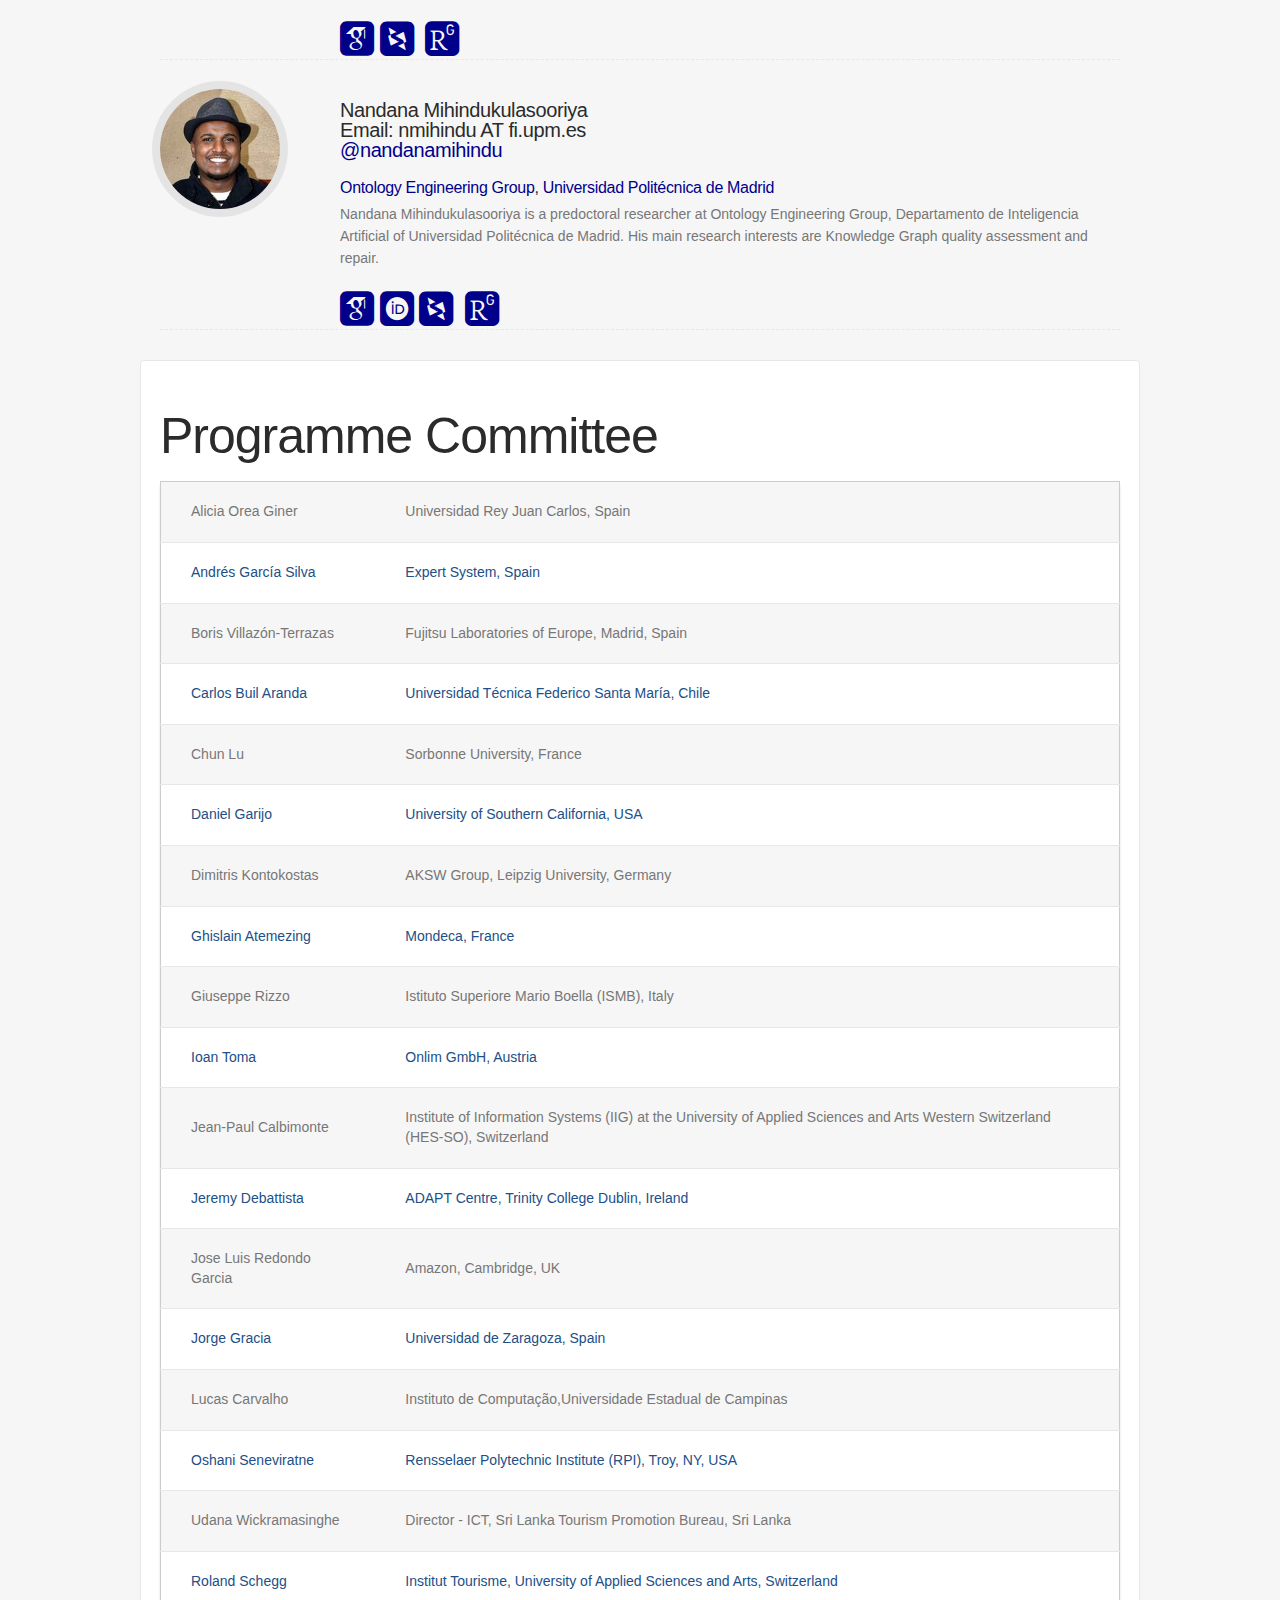
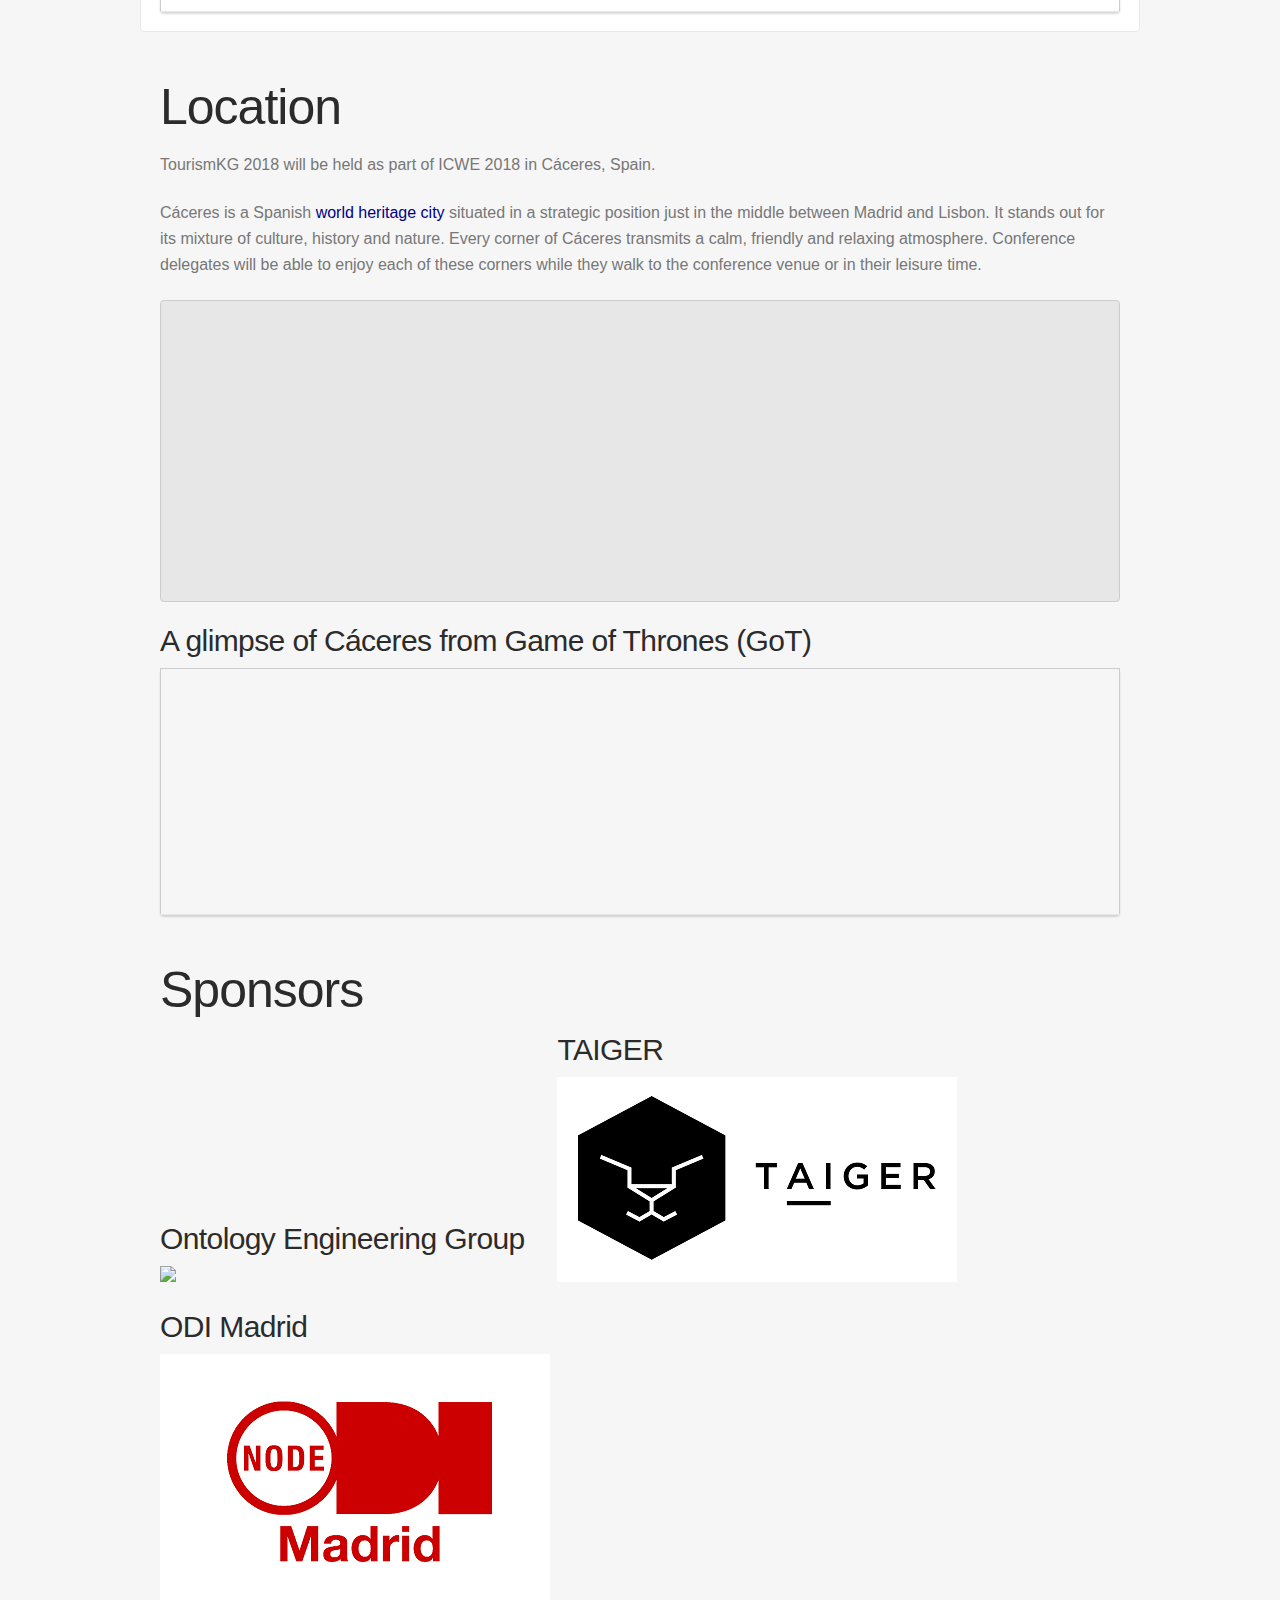
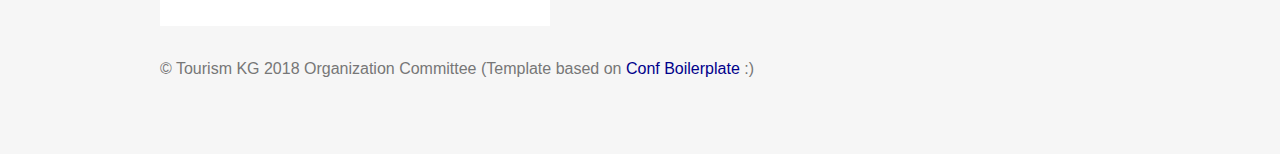
==== commit 46e3347b: "Minor changes" ====
--- a/2018/index.html
+++ b/2018/index.html
@@ -383,7 +383,7 @@
 <!-- Agenda -->
     <section class="about" id="agenda">
         <h2 class="section-title">Agenda</h2>
-<p>Collaborative agenda (editable by corresponding authors): <A hef="https://docs.google.com/document/d/1RYoHbNnH4S82svOMbopIlZec8saQf17w8yBz1f7hFig/edit?usp=sharing">here</A></p>
+<p>Collaborative agenda (editable by corresponding authors): </p><a hef="https://docs.google.com/document/d/1RYoHbNnH4S82svOMbopIlZec8saQf17w8yBz1f7hFig/edit?usp=sharing">here</a>
         
     </section>  
 <!-- / Agenda -->
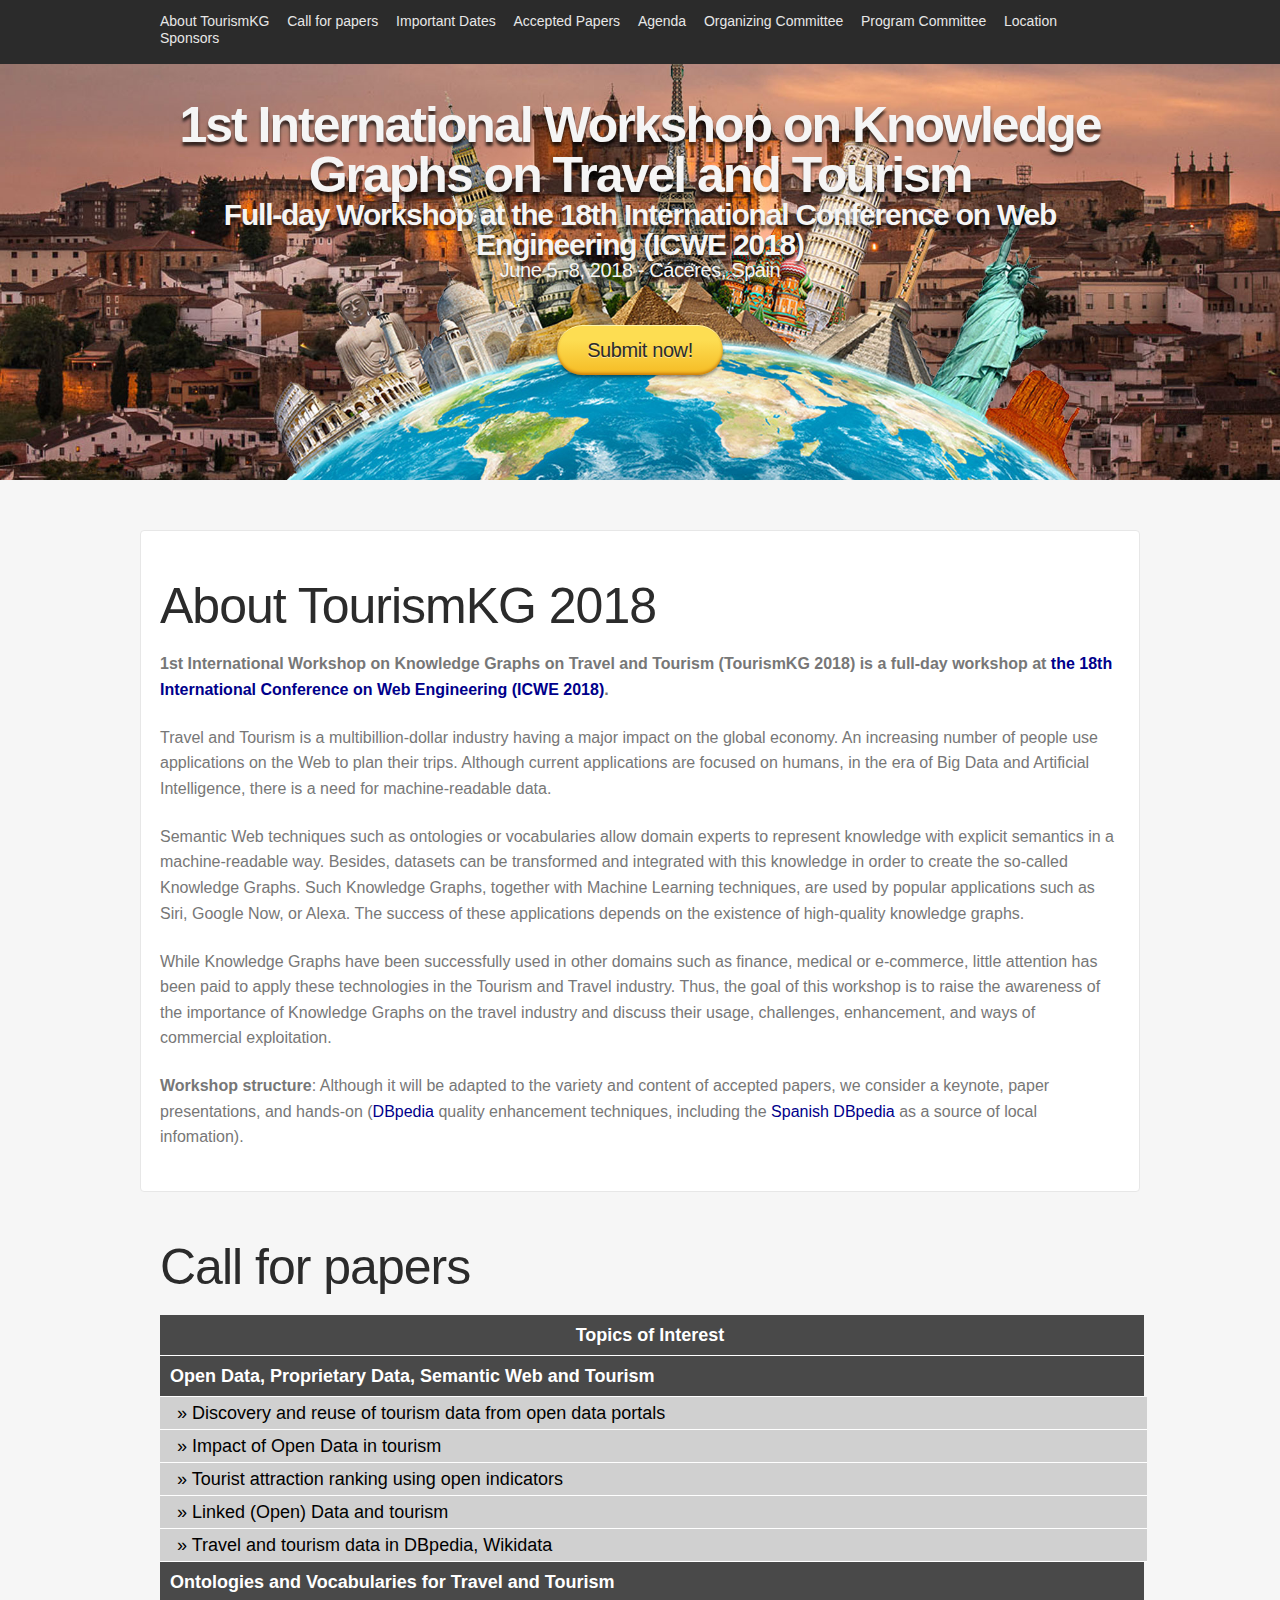
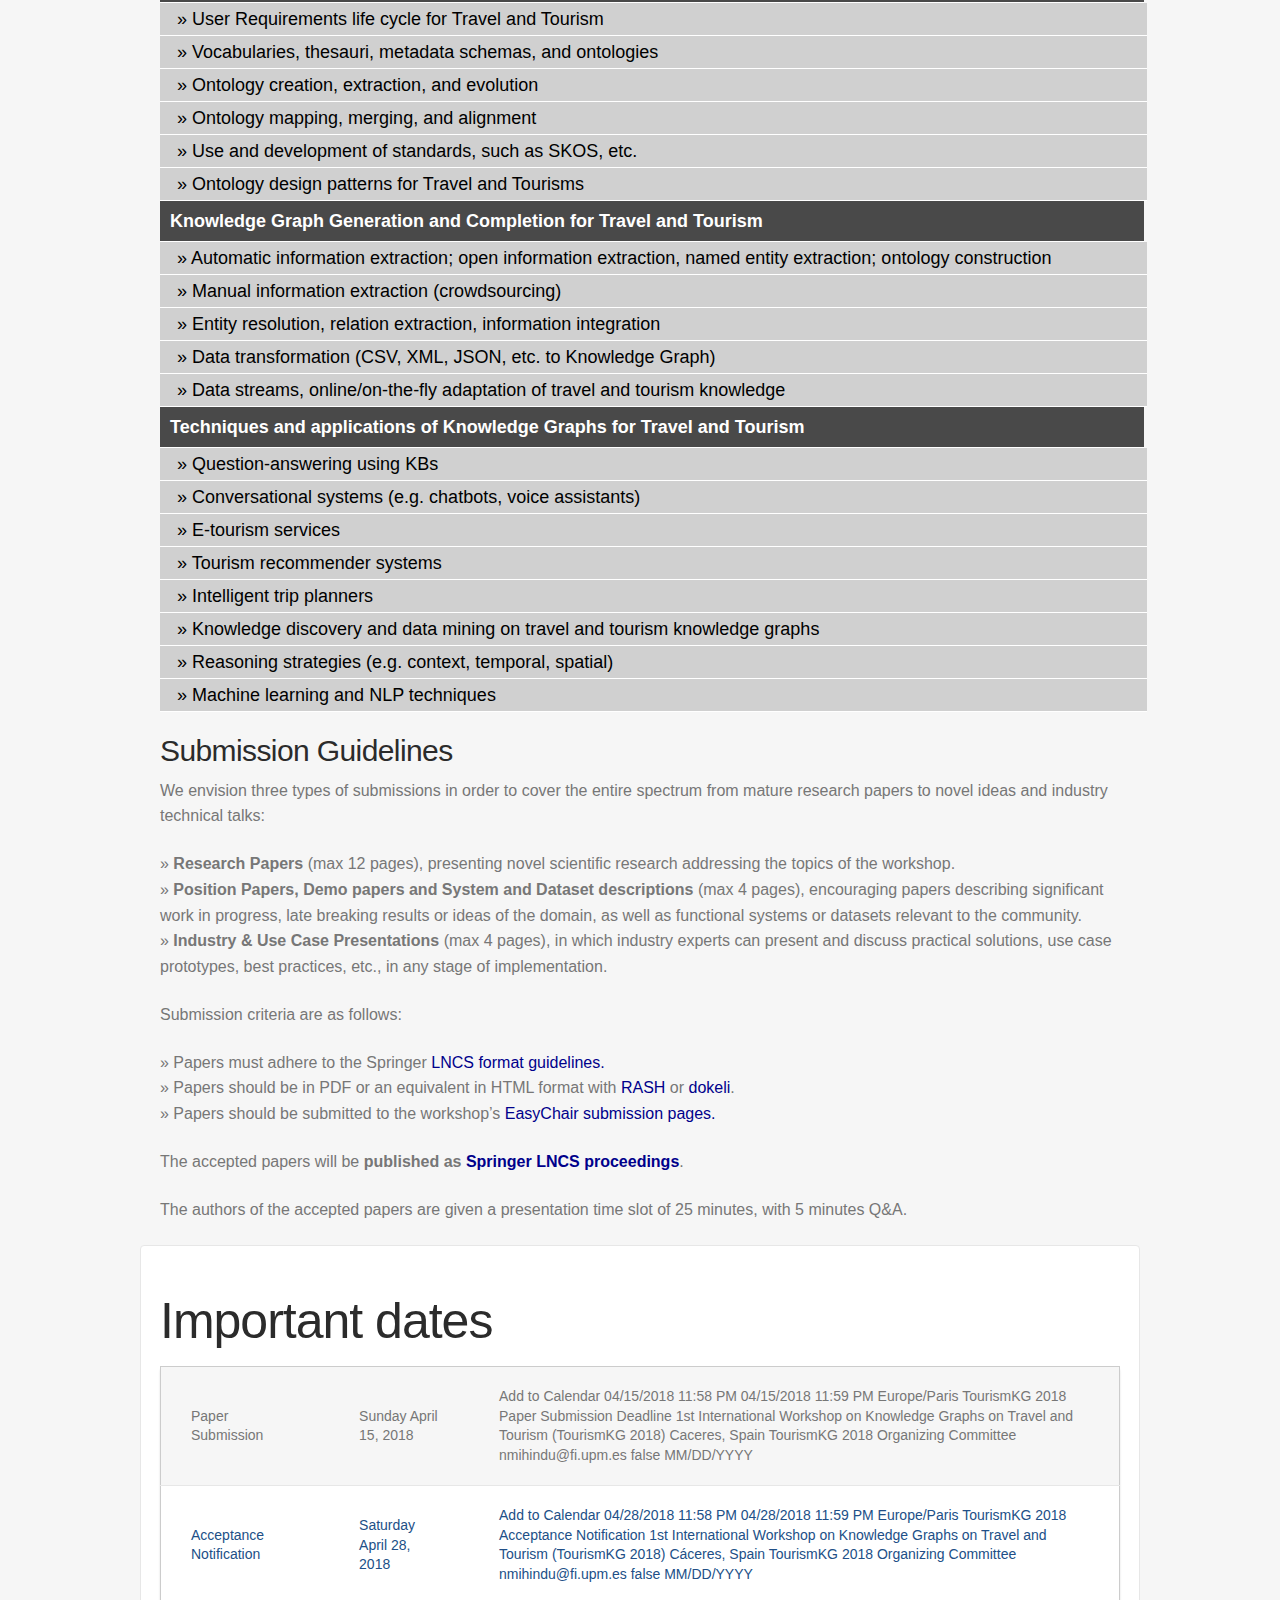
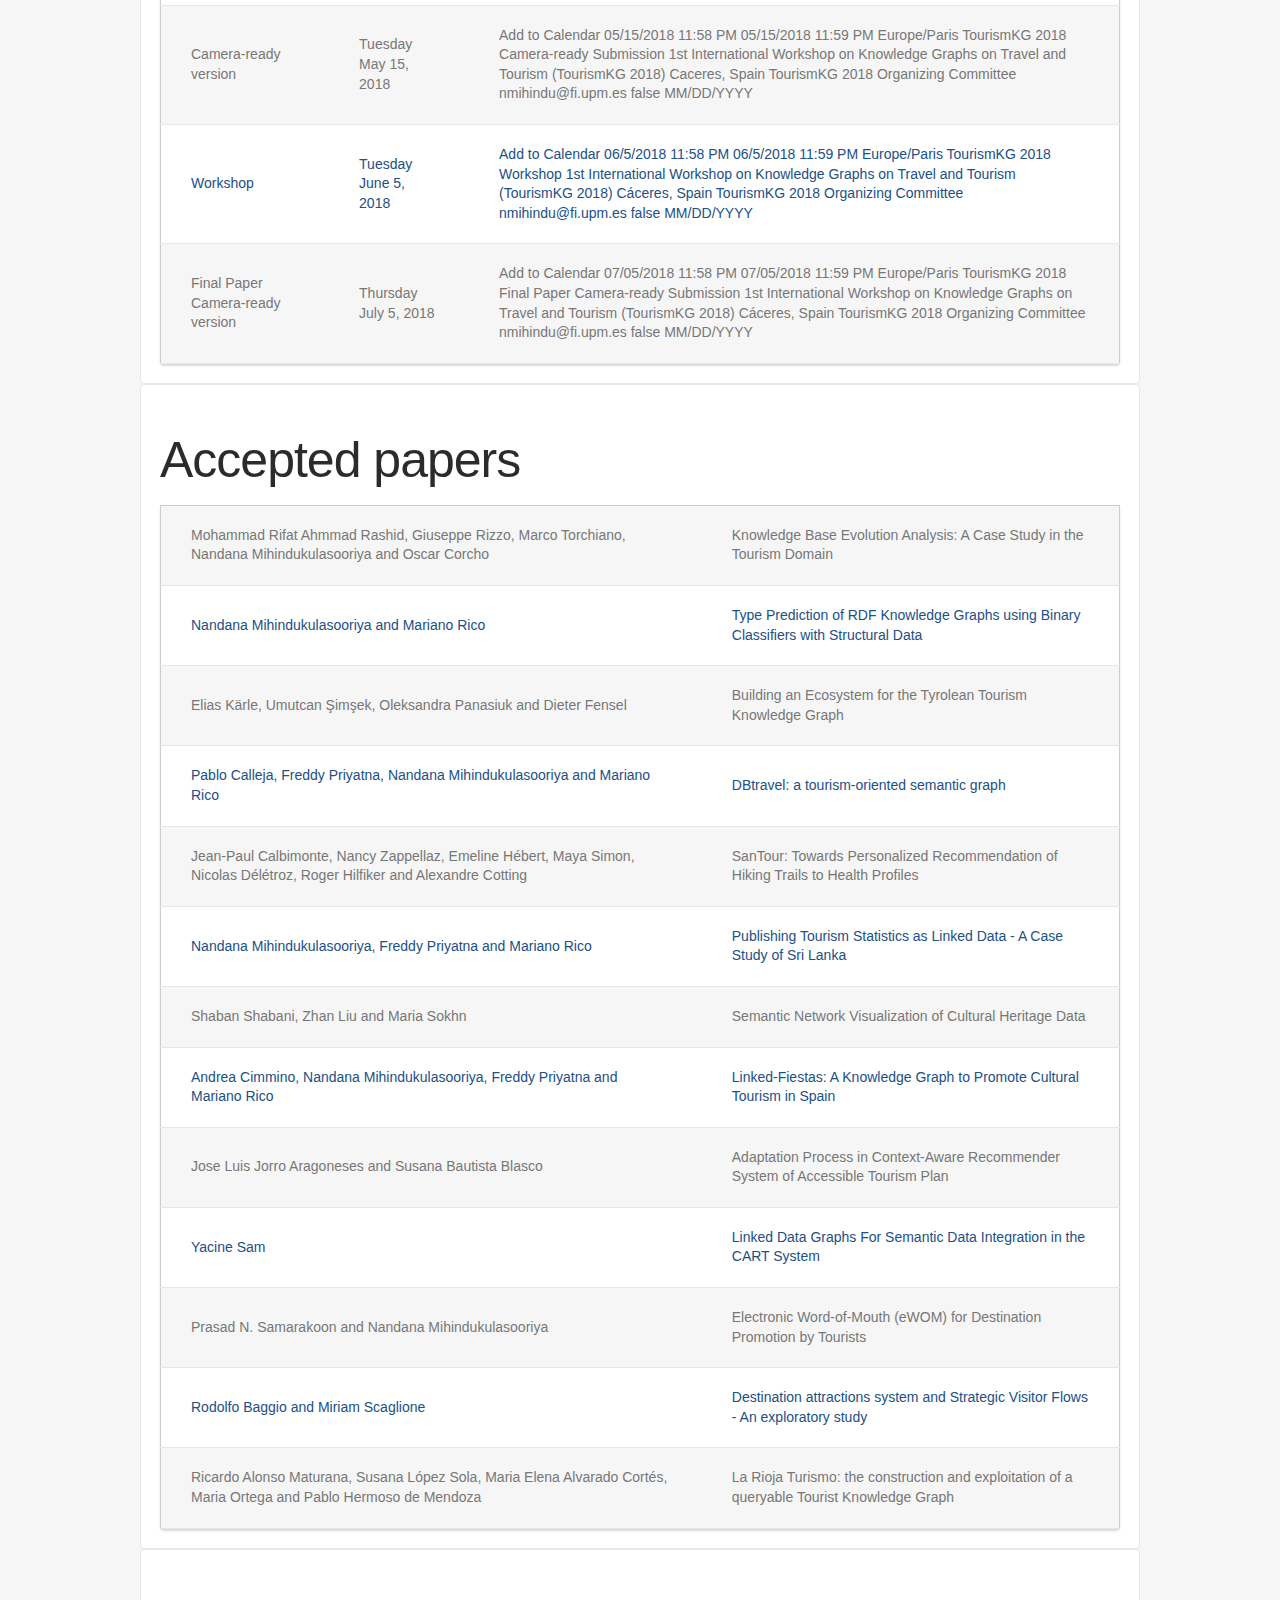
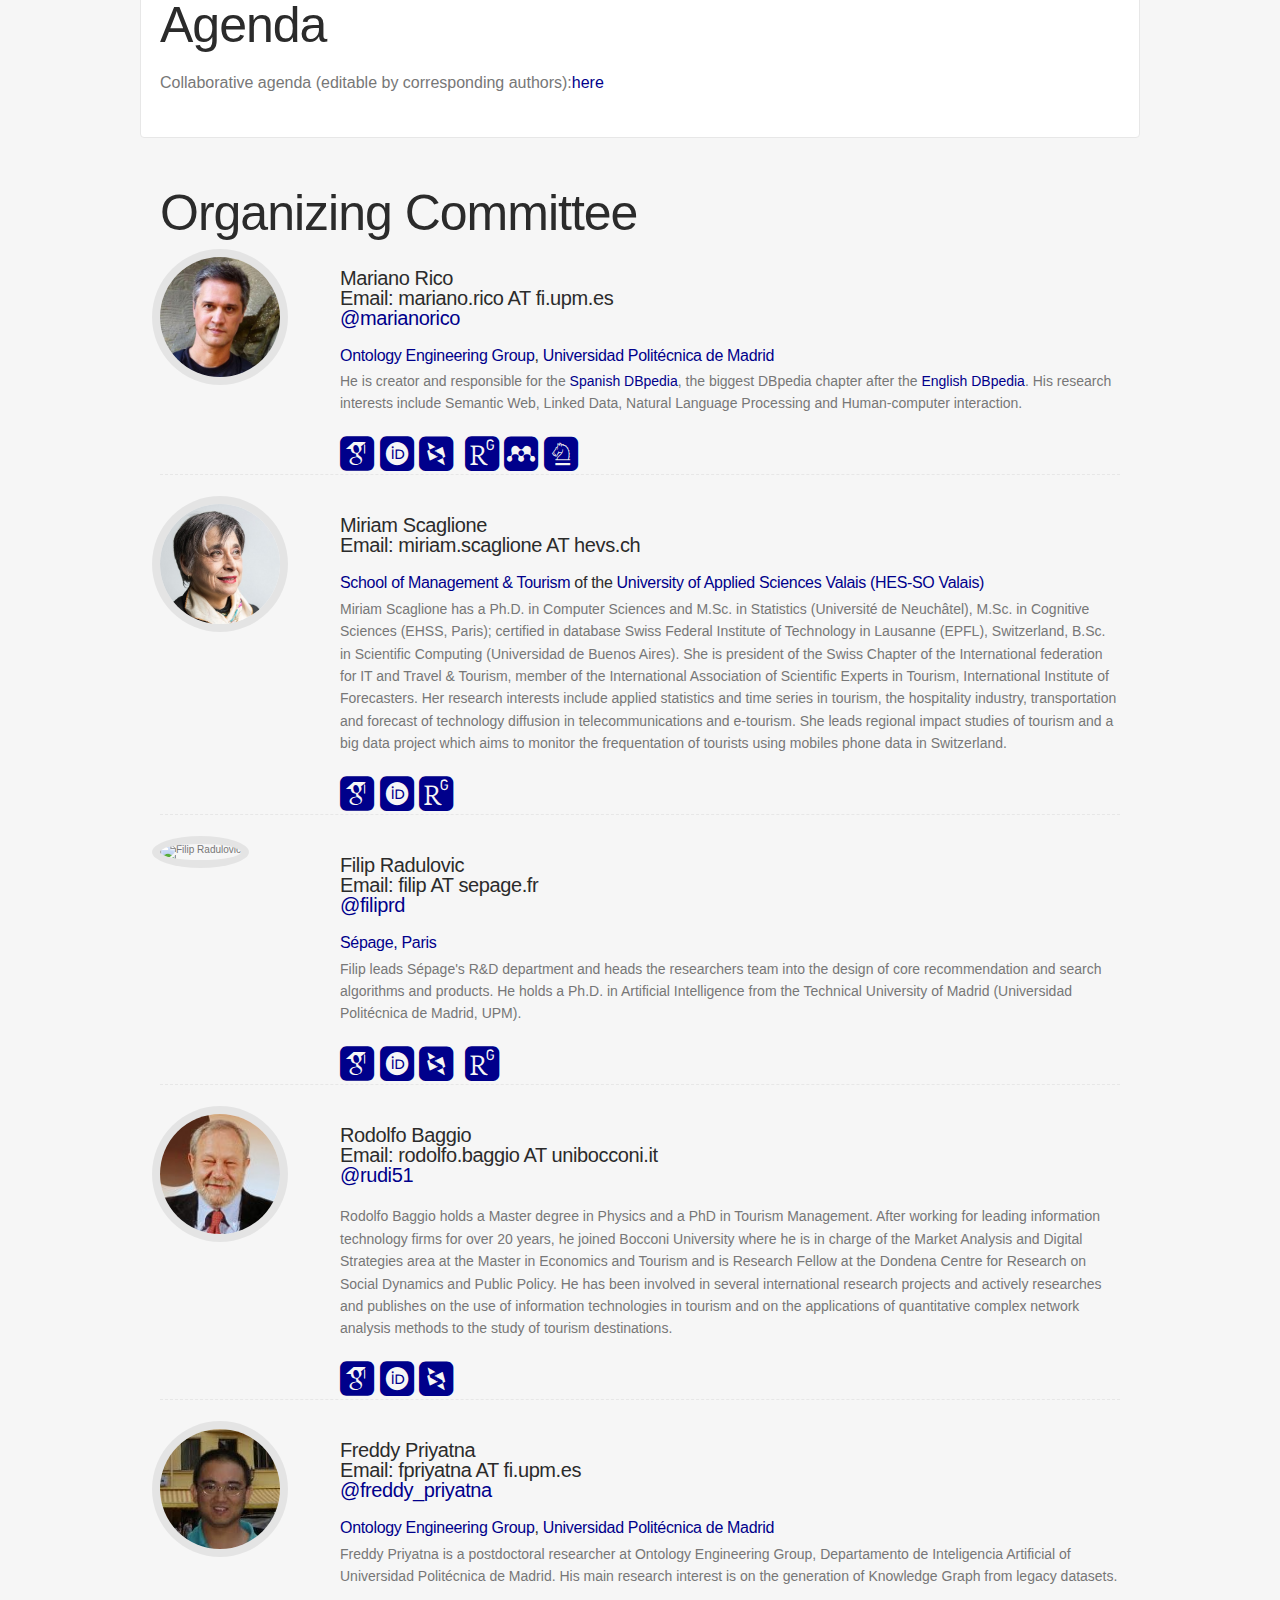
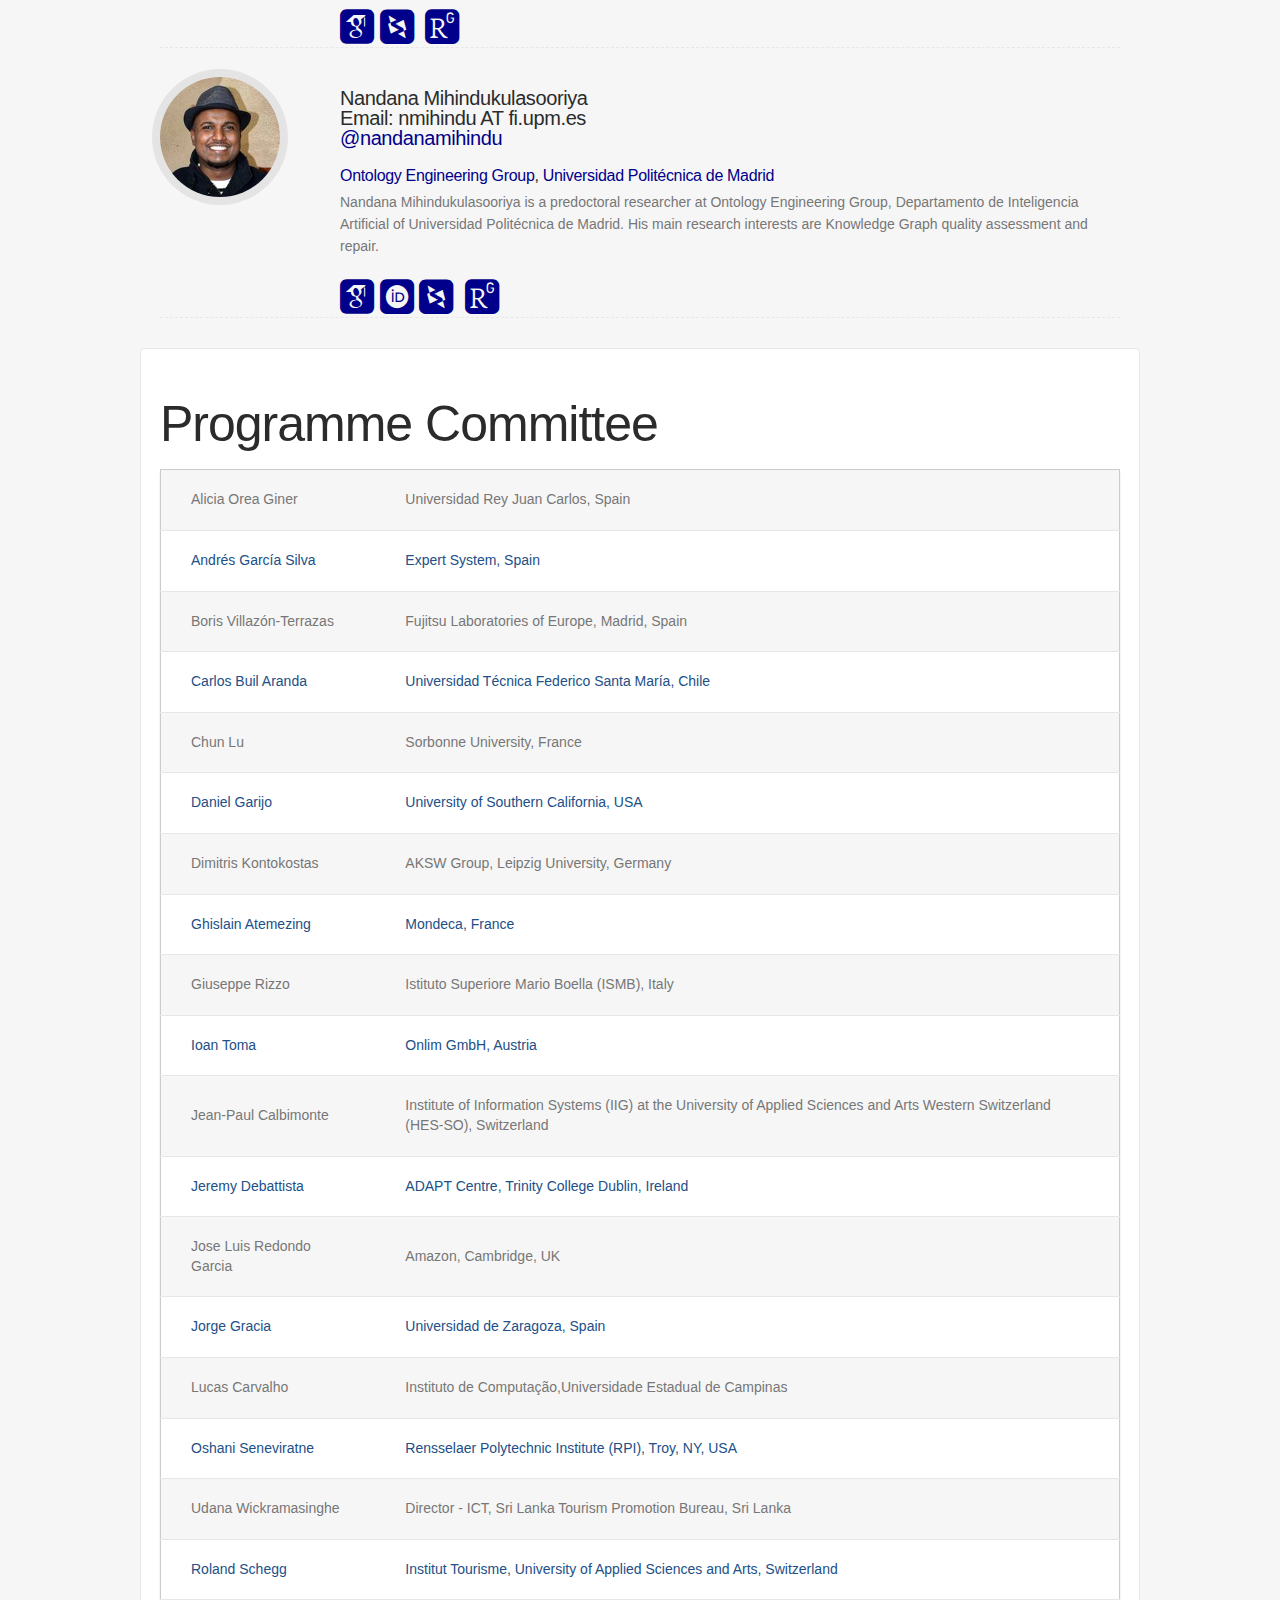
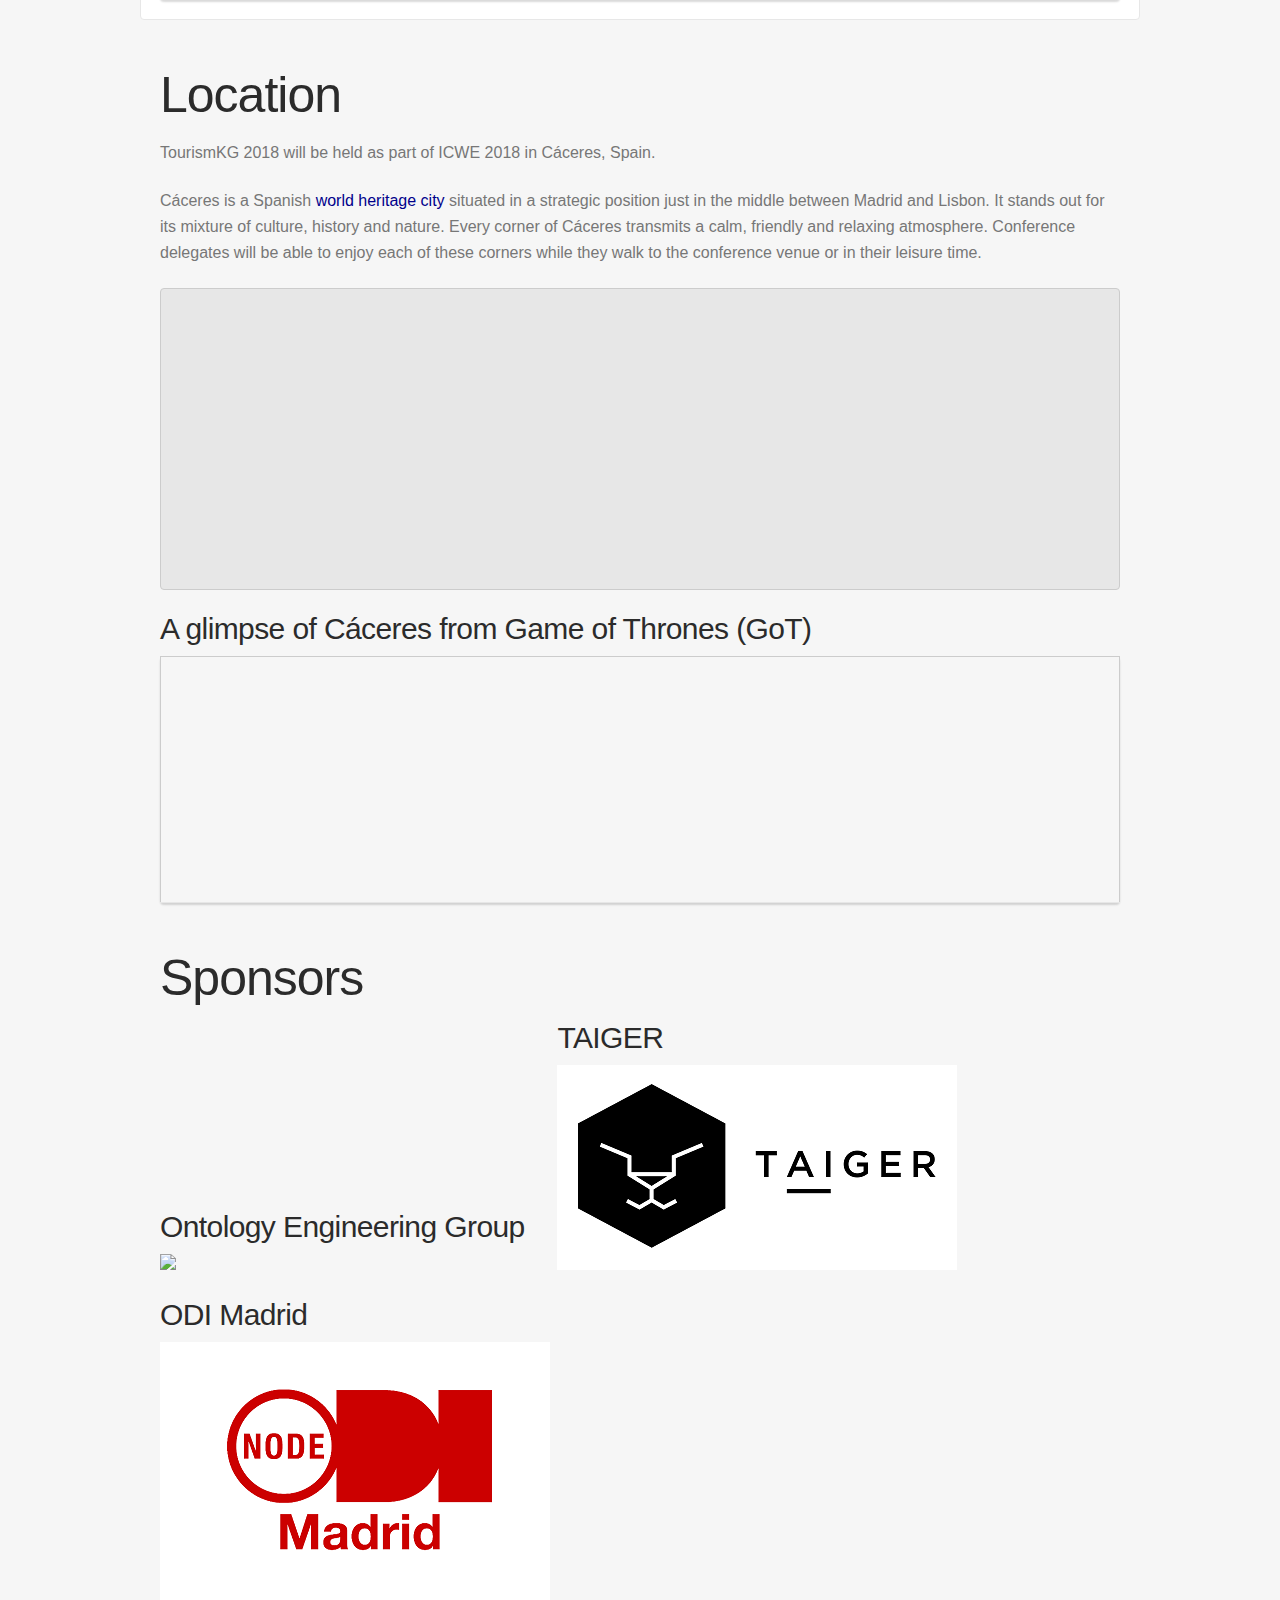
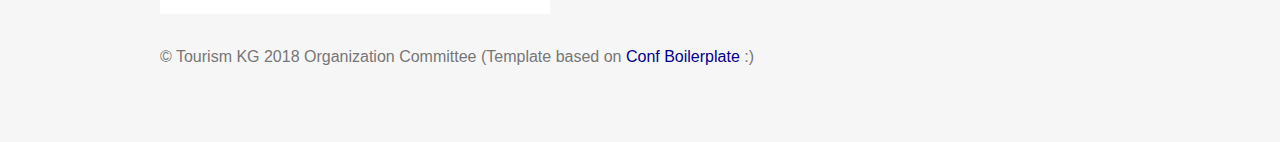
==== commit 208dc977: "Fixed a typo." ====
--- a/2018/index.html
+++ b/2018/index.html
@@ -383,7 +383,7 @@
 <!-- Agenda -->
     <section class="about" id="agenda">
         <h2 class="section-title">Agenda</h2>
-<p>Collaborative agenda (editable by corresponding authors): </p><a hef="https://docs.google.com/document/d/1RYoHbNnH4S82svOMbopIlZec8saQf17w8yBz1f7hFig/edit?usp=sharing">here</a>
+<p>Collaborative agenda (editable by corresponding authors):<a href="https://docs.google.com/document/d/1RYoHbNnH4S82svOMbopIlZec8saQf17w8yBz1f7hFig/edit?usp=sharing">here</a> </p>
         
     </section>  
 <!-- / Agenda -->
